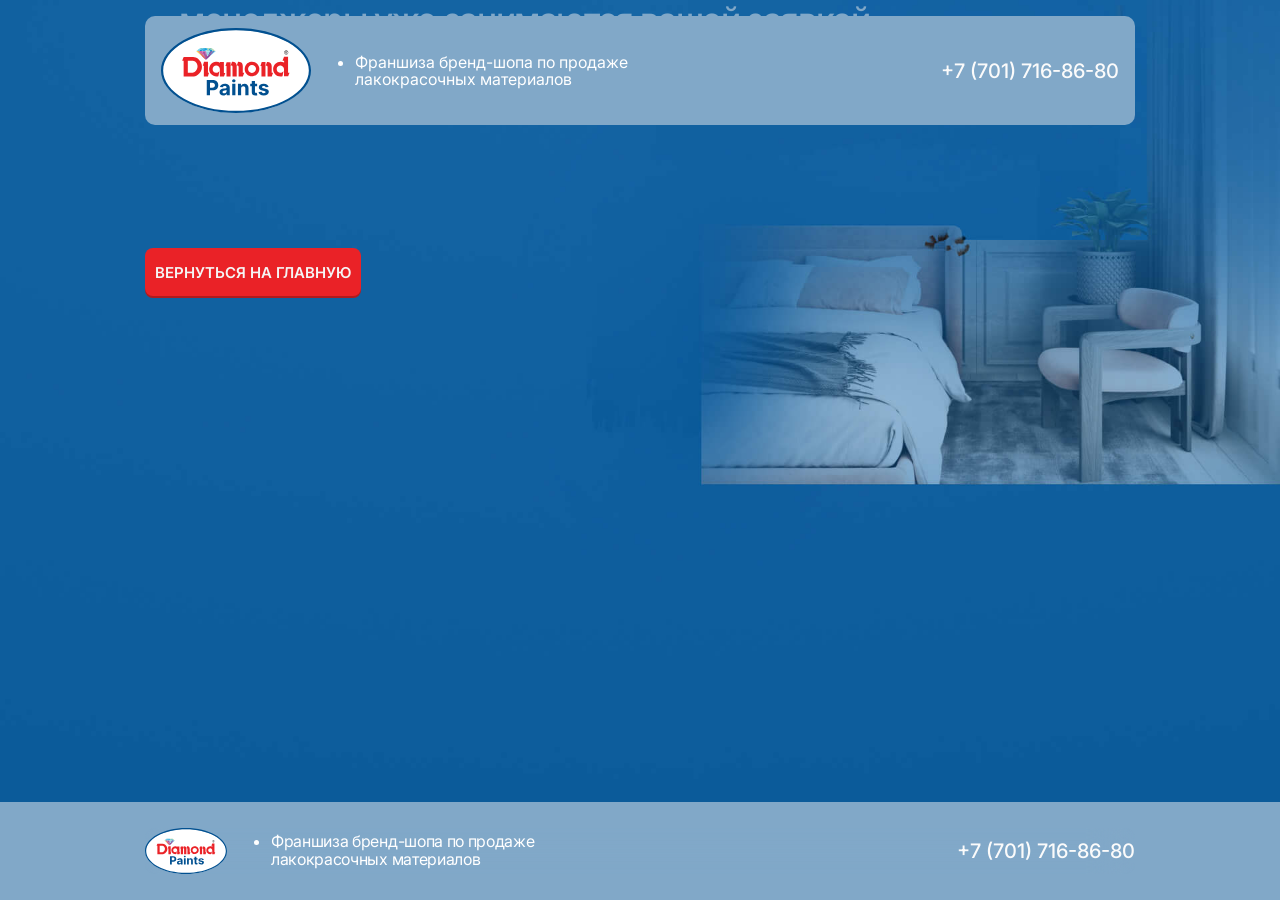
==== thanks.html @ b1b01292 "update" ====
<!DOCTYPE html >
<html lang="ru">
  <head> 
    <meta charset="utf-8"/><title>«Diamond Paints» - Франшиза бренд-шопа по продаже лакокрасочных материалов</title>  
    <meta http-equiv="X-UA-Compatible" content="IE=edge"/>
    <meta name="viewport" content="width=device-width, initial-scale=1, minimum-scale=1.0"/>
    <meta name="description" content="Начните зарабатывать от 1 млн тенге ежемесячно, продавая краски и покрытия «Diamond Paints»"/>
    <meta name="keywords" content=""/>
    <link rel="apple-touch-icon" href=""/>
    <link rel="icon" href="favicon.ico" type="image/x-icon"/>
    <link rel="stylesheet" href="css/jquery.fancybox.min.css"/>
    <link rel="stylesheet" href="css/style.css"/>
  </head>
  <body> 
    <header class="header widjet">     
      <div class="container">    
        <div class="header-inner"> 
          <div class="header-left"> 
            <div class="logo">   <img src="img/header/logo.svg" alt="logo"/></div>
            <div class="header-info">Франшиза бренд-шопа по продаже <br>лакокрасочных материалов</div>
          </div>
          <div class="header-right"> <a class="header-pnone" href="tel:+77017168680">+7 (701) 716-86-80 </a></div>
        </div>
      </div>
    </header>
    <div class="main"> 
      <section class="offer offerOk thanks">
        <div class="left">
          <div class="container"> 
            <div class="heading"></div>
            <div class="wrapper">
              <div class="heading__block">
                <h1 class="section-title"> <span class="color" id="thanksName"> менеджеры уже занимаются вашей заявкой  </span></h1>
                <p class="offer-form__text">Мы свяжемся с Вами в ближайшее время</p>
              </div>
              <div class="offer-inner">
                <div class="offer-left">
                  <div class="btn-wrap">   <a class="btn form-section-btn" href="index.html">Вернуться на главную </a></div>
                </div>
              </div>
            </div>
          </div>
        </div>
      </section>
    </div>
    <footer class="footer widjet">            
      <div class="container">      
        <div class="header-inner"> 
          <div class="header-left"> 
            <div class="logo">   <img src="img/header/logo.svg" alt="logo"/></div>
            <div class="header-info">Франшиза бренд-шопа по продаже <br>лакокрасочных материалов </div>
          </div>
          <div class="header-right"> <a class="header-pnone" href="tel:+77017168680">+7 (701) 716-86-80 </a></div>
        </div>
      </div>
    </footer>
    <!--.modal -->
    <div class="modal-content-inner" id="modal"> 
      <div class="modal-content d-flex"> 
        <div class="modal-content-info"> 
          <div class="modal-top__title tac" id="modalTitle">  </div>
          <form class="sectionForm feedback__form" data-feedback-form="data-feedback-form"> 
            <div class="form-section-row"> 
              <input class="tandem-form__inp inp" type="text" name="name" autocomplete="off" placeholder="Ваше имя" requared="requared"/>
            </div>
            <div class="form-section-row">
              <input class="tandem-form__inp phone inp phone" type="tel" name="phone" data-inputmask="'mask': '+7 (999) 999 9999'" autocomplete="off" placeholder="Ваш телефон" requared="requared"/>
            </div>
            <input id="modalTitle2" type="text" name="section-name-text" value="Обратный звонок" hidden="hidden"/>
            <input id="modalsubmit2" type="text" name="section-btn-text" value="Отправить" hidden="hidden"/>
            <input type="text" name="section-name" value="закрытая" hidden="hidden"/>
            <input id="antispam" name="names" type="hidden" value=""/>
            <button class="callBack-form__btn btn" type="submit" id="modalsubmit">Отправить</button><input class="honeypot" type="text" name="honeyfield" style="display: none" /> 
            <div class="form-bottom"> <span class="form-allert">Я принимаю условия </span><a class="politica" href="#" data-fancybox="" data-src="#modal-politika">Политики конфиденциальности</a></div>
            <div class="preload__box">
              <div class="flex align-item">
                <div id="floatingCirclesG">
                  <div class="f_circleG" id="frotateG_01"></div>
                  <div class="f_circleG" id="frotateG_02"></div>
                  <div class="f_circleG" id="frotateG_03"></div>
                  <div class="f_circleG" id="frotateG_04"></div>
                  <div class="f_circleG" id="frotateG_05"></div>
                  <div class="f_circleG" id="frotateG_06"></div>
                  <div class="f_circleG" id="frotateG_07"></div>
                  <div class="f_circleG" id="frotateG_08"> </div>
                </div>
              </div>
            </div>
          </form>
        </div>
      </div>
    </div>
    <div class="modal-content-inner" id="modal-callBack"> 
      <div class="modal-content d-flex"> 
        <div class="modal-content-info"> 
          <h3 class="modal-top__title tac"> Мы провели анализ локаций,<br> доступных в вашем городе,<br> и готовы поделиться<br> результатами с вами</h3>
          <p class="modal-top__text tac">Оставьте ваши контактные<br> данные и мы сообщим результаты проверки любым удобным способом<br><br></p>
          <form class="sectionForm">
            <div class="form-section-row">
              <input class="tandem-form__inp phone inp phone" type="text" name="phone" placeholder="Ваш телефон" requared="requared"/>
            </div>
            <div class="form-section-row"> 
              <input class="tandem-form__inp inp" type="text" name="name" autocomplete="off" placeholder="Ваше имя" requared="requared"/>
            </div>
            <input type="text" name="section-name-text" value="Мы провели анализ локаций" hidden="hidden"/>
            <input type="text" name="section-btn-text" value="Получить результат" hidden="hidden"/>
            <input type="text" name="section-name" value="закрытая" hidden="hidden"/>
            <input id="antispam" name="names" type="hidden" value=""/>
            <button class="callBack-form__btn btn" type="submit">Получить результат</button>
            <div class="form-bottom">Я принимаю условия <a class="politica" href="#" data-fancybox="" data-src="#modal-politika">Политики конфиденциальности</a></div>
            <div class="preload__box">
              <div class="flex align-item">
                <div id="floatingCirclesG">
                  <div class="f_circleG" id="frotateG_01"></div>
                  <div class="f_circleG" id="frotateG_02"></div>
                  <div class="f_circleG" id="frotateG_03"></div>
                  <div class="f_circleG" id="frotateG_04"></div>
                  <div class="f_circleG" id="frotateG_05"></div>
                  <div class="f_circleG" id="frotateG_06"></div>
                  <div class="f_circleG" id="frotateG_07"></div>
                  <div class="f_circleG" id="frotateG_08">  </div>
                </div>
              </div>
            </div>
          </form>
        </div>
      </div>
    </div>
    <div class="modal-content-inner modal-politika" id="modal-politika"> 
      <div class="modal-content">
        <h3 class="modal-top__title">Политика конфиденциальности сайта <br> «Diamond Paints»</h3>
        <div class="modal-politika-text fat">Настоящая Политика конфиденциальности (далее – Политика) устанавливает правила использования персональной информации, получаемой от пользователей сайта (далее – Пользователи) администратором сайта  .</div>
        <div class="modal-politika-text fat">Настоящая Политика конфиденциальности применяется ко всем Пользователям Сайта. Все термины и определения, встречающиеся в тексте Политики толкуются в соответствии с действующим законодательством РК.</div>
        <div class="modal-politika-text fat">Пользователи прямо соглашаются на обработку своих персональных данных, как это описано в настоящей Политике. Использование сайта означает выражение Пользователем безоговорочного согласия с Политикой и указанными условиями обработки информации. Пользователь не должен пользоваться сайтом, если Пользователь не согласен с условиями Политики. </div>
        <div class="modal-politika-text fat">Содержание:</div>
        <div class="modal-politika-text">1. Персональная информация Пользователей</div>
        <div class="modal-politika-text">2. Цели обработки персональной информации Пользователей</div>
        <div class="modal-politika-text">3. Условия и способы обработки персональной информации Пользователей</div>
        <div class="modal-politika-text">4. Меры, применяемые для защиты персональной информации Пользователя</div>
        <div class="modal-politika-text">5. Разрешение споров</div>
        <div class="modal-politika-text">6. Дополнительные условия</div>
        <div class="modal-politika-text fat">1. Персональная информация Пользователей</div>
        <div class="modal-politika-text fat">1.1. Сайт собирает, получает доступ и использует в определенных Политикой целях персональные данные Пользователей, техническую и иную информацию, связанную с Пользователями.</div>
        <div class="modal-politika-text fat">1.2. Техническая информация не является персональными данными. Компания использует файлы cookies, которые позволяют идентифицировать Пользователя. Файлы cookies – это текстовые файлы, доступные Компании, для обработки информации об активности Пользователя, включая информацию о том, какие страницы посещал Пользователь и о времени, которое Пользователь провел на странице. Пользователь может отключить возможность использования файлов cookies в настройках браузера.</div>
        <div class="modal-politika-text fat">1.3. Также под технической информацией понимается информация, которая автоматически передается Компании в процессе использования Сайта с помощью установленного на устройстве Пользователя программного обеспечения.</div>
        <div class="modal-politika-text fat">1.4. Под персональными данными Пользователя понимается информация, которую Пользователь предоставляет Компании при заполнении заявки на Сайте и последующем использовании Сайта.</div>
        <div class="modal-politika-text">Обязательная для предоставления Компании информация помечена специальным образом. Иная информация предоставляется Пользователем на его усмотрение.</div>
        <div class="modal-politika-text fat">1.5. Компания также может обрабатывать данные, сделанные общедоступными субъектом персональных данных или подлежащие опубликованию или обязательному раскрытию в соответствии с законом.</div>
        <div class="modal-politika-text fat">1.6. Компания не проверяет достоверность персональной информации, предоставляемой Пользователем, и не имеет возможности оценивать его дееспособность. Однако Компания исходит из того, что Пользователь предоставляет достоверную и достаточную персональную информацию о себе и поддерживает эту информацию в актуальном состоянии.</div>
        <div class="modal-politika-text fat">2. Цели обработки персональной информации Пользователей</div>
        <div class="modal-politika-text fat">2.1. Главная цель Компании при сборе персональных данных — предоставление информационных, консультационных услуг Пользователям. Пользователи соглашаются с тем, что Компания также может использовать их персональные данные для:</div>
        <div class="modal-politika-text">• Идентификация стороны в рамках предоставляемых услуг;</div>
        <div class="modal-politika-text">Предоставления услуг и клиентской поддержки по запросу Пользователей;</div>
        <div class="modal-politika-text">Улучшение качества услуг, удобства их использования, разработка и развитие Сайта, устранения технических неполадок или проблем с безопасностью;</div>
        <div class="modal-politika-text">Анализ для расширения и совершенствования услуг, информационного наполнения и рекламы услуг;</div>
        <div class="modal-politika-text">Информирования Пользователей об услугах, целевом маркетинге, обновлении услуг и рекламных предложениях на основании информационных предпочтений Пользователей;</div>
        <div class="modal-politika-text">Таргетирование рекламных материалов; рассылки индивидуальных маркетинговых сообщений посредством электронной почты;</div>
        <div class="modal-politika-text">Проведение статистических и иных исследований на основе обезличенных данных.</div>
        <div class="modal-politika-text fat">2.2. Компания использует техническую информацию обезличено в целях, указанных в пункте 2.1.</div>
        <div class="modal-politika-text fat">3. Условия и способы обработки персональной информации Пользователей</div>
        <div class="modal-politika-text fat">3.1. Пользователь дает согласие на обработку своих персональных данных путём отправки заявки (любой письменный запрос, содержащий контактные данные).</div>
        <div class="modal-politika-text fat">3.2. Обработка персональных данных Пользователя означает сбор, запись, систематизацию, накопление, хранение, уточнение (обновление, изменение), извлечение, использование, передачу (распространение, предоставление, доступ), обезличивание, блокирование, удаление, уничтожение персональных данных Пользователя.</div>
        <div class="modal-politika-text fat">3.3. В отношении персональной информации Пользователя сохраняется ее конфиденциальность, кроме случаев добровольного предоставления Пользователем информации о себе для общего доступа неограниченному кругу лиц.</div>
        <div class="modal-politika-text fat">3.4. Компания вправе передать персональную информацию Пользователя третьим лицам в следующих случаях:</div>
        <div class="modal-politika-text">Пользователь выразил согласие на такие действия;</div>
        <div class="modal-politika-text">Передача необходима для использования Пользователем определенной услуги Сайта либо для исполнения определенного договора или соглашения с Пользователем;</div>
        <div class="modal-politika-text">Передача уполномоченным органам государственной власти Республики Казахстан по основаниям и в порядке, установленным законодательством Республики Казахстан;</div>
        <div class="modal-politika-text">В целях обеспечения возможности защиты прав и законных интересов Компании или третьих лиц в случаях, когда Пользователь нарушает условия договоров и соглашений с Компанией, настоящую Политику, либо документы, содержащие условия использования конкретных услуг;</div>
        <div class="modal-politika-text">В результате обработки персональной информации Пользователя путем ее обезличивания получены обезличенные статистические данные, передаются третьему лицу для проведения исследований, выполнения работ или оказания услуг по поручению Компании.</div>
        <div class="modal-politika-text fat">4. Меры, применяемые для защиты персональной информации Пользователя</div>
        <div class="modal-politika-text fat">4.1. Компания принимает необходимые и достаточные правовые, организационные и технические меры для защиты персональной информации Пользователя от неправомерного или случайного доступа, уничтожения, изменения, блокирования, копирования, распространения, а также от иных неправомерных действий с ней третьих лиц.</div>
        <div class="modal-politika-text fat">5. Разрешение споров</div>
        <div class="modal-politika-text fat">5.1. Все возможные споры, вытекающие из отношений, регулируемых настоящей Политикой, разрешаются в порядке, установленном действующим законодательством Республики Казахстан, по нормам казахстанского права.</div>
        <div class="modal-politika-text fat">5.2. Соблюдение досудебного (претензионного) порядка урегулирования споров является обязательным.</div>
        <div class="modal-politika-text fat">6. Дополнительные условия</div>
        <div class="modal-politika-text fat">6.1. Компания вправе вносить изменения в настоящую Политику конфиденциальности без согласия Пользователя.</div>
        <div class="modal-politika-text fat">6.2. Новая Политика конфиденциальности вступает в силу с момента ее размещения, если иное не предусмотрено новой редакцией Политики конфиденциальности. </div>
      </div>
    </div>
    <script src="js/vendor.js"></script>
    <script src="js/validation.js"></script>
    <script src="js/feedback.js">    </script>
  </body>
</html>
---- css/style.css ----
@font-face{font-family:"Inter18pt";src:url("../fonts/Inter18pt-Light.woff2") format("woff2");src:url("../fonts/Inter18pt-Light.woff") format("woff");font-weight:300;font-style:normal;font-display:swap}@font-face{font-family:"Inter18pt";src:url("../fonts/Inter18pt-Regular.woff2") format("woff2");src:url("../fonts/Inter18pt-Regular.woff") format("woff");font-weight:400;font-style:normal;font-display:swap}@font-face{font-family:"Inter18pt";src:url("../fonts/Inter18pt-Medium.woff2") format("woff2");src:url("../fonts/Inter18pt-Medium.woff") format("woff");font-weight:500;font-style:normal;font-display:swap}@font-face{font-family:"Inter18pt";src:url("../fonts/Inter18pt-SemiBold.woff2") format("woff2");src:url("../fonts/Inter18pt-SemiBold.woff") format("woff");font-weight:600;font-style:normal;font-display:swap}@font-face{font-family:"Inter18pt";src:url("../fonts/Inter18pt-Bold.woff2") format("woff2");src:url("../fonts/Inter18pt-Bold.woff") format("woff");font-weight:700;font-style:normal;font-display:swap}html{-webkit-box-sizing:border-box;box-sizing:border-box;height:100%}*,*::after,*::before{-webkit-box-sizing:inherit;box-sizing:inherit}body{color:#2d2d2d;font-family:"Inter18pt",sans-serif;font-size:16px;font-style:normal;font-weight:400;line-height:130%;position:relative;margin:0;padding:0;height:100%;display:-webkit-box;display:-ms-flexbox;display:flex;-webkit-box-orient:vertical;-webkit-box-direction:normal;-ms-flex-direction:column;flex-direction:column}@media all and (max-width: 650px){body{font-size:16px}}.main{-webkit-box-flex:1;-ms-flex:1 1 auto;flex:1 1 auto;display:-webkit-box;display:-ms-flexbox;display:flex;-webkit-box-orient:vertical;-webkit-box-direction:normal;-ms-flex-direction:column;flex-direction:column;position:relative;z-index:1;background-image:url(../img/offer/bg.jpg);background-repeat:no-repeat;background-size:cover;background-position:center top}@media all and (max-width: 650px){.main{background:var(--2, radial-gradient(289.04% 100% at 50% 0%, #1564a4 0%, #015090 100%))}}p{margin:0;cursor:default}@media all and (max-width: 650px){p{font-size:16px !important;line-height:1.1em}}button{cursor:pointer}span,div{cursor:default}@media all and (max-width: 650px){span,div{font-size:16px !important;line-height:1.1em;line-height:20px !important}}ul,li{margin:0}a{text-decoration:none;color:inherit}h1,h2,h3,h4,h5,h6{margin:0;line-height:1em}button{cursor:pointer}img{width:100%;height:100%;display:block;-o-object-fit:cover;object-fit:cover}.container{max-width:1214px;width:100%;-webkit-box-flex:1;-ms-flex:1 1 auto;flex:1 1 auto;padding:0 15px;margin:0 auto}@media all and (max-width: 1300px){.container{max-width:1020px}}@media all and (max-width: 1050px){.container{max-width:960px}}@media all and (max-width: 992px){.container{max-width:768px}}@media all and (max-width: 768px){.container{max-width:640px}}@media all and (max-width: 650px){.container{max-width:360px;padding:0 5px}}@media(max-width: 320px){.container{padding:0 15px}}@media all and (max-width: 650px){.block{display:block}}.tac{text-align:center}.section-title{color:var(--Backgrounds-Primary, #fff);font-size:46px;font-style:normal;font-weight:500;line-height:120%;letter-spacing:-1.38px}@media all and (max-width: 650px){.section-title{font-size:18px !important;margin-bottom:20px !important;line-height:130% !important;margin-top:0;text-align:center;letter-spacing:0}}.section-title span{color:var(--1, #81a8c8)}@media all and (max-width: 650px){.section-title span{font-size:18px !important;line-height:100% !important}}@-webkit-keyframes slideme{0%{left:-30px;margin-left:0}30%,to{left:110%;margin-left:80px}}@keyframes slideme{0%{left:-30px;margin-left:0}30%,to{left:110%;margin-left:80px}}.btn{-ms-flex-negative:0;flex-shrink:0;position:relative;display:-webkit-box;display:-ms-flexbox;display:flex;-webkit-box-align:center;-ms-flex-align:center;align-items:center;border:none;-webkit-transition:background-image .3s;-o-transition:background-image .3s;transition:background-image .3s;-webkit-transition:all .3s;-o-transition:all .3s;transition:all .3s;overflow:hidden;z-index:2;-webkit-box-pack:center;-ms-flex-pack:center;justify-content:center;cursor:pointer;color:var(--1, #f5f5f5);text-align:center;font-family:"Inter18pt",sans-serif;font-size:15px;font-style:normal;font-weight:600;line-height:106%;text-transform:uppercase;width:216px;height:50px;border-radius:8px;background:var(--3, #ea2227);-webkit-box-shadow:0 -2px 0 0 rgba(0,0,0,.25) inset;box-shadow:0 -2px 0 0 rgba(0,0,0,.25) inset}.btn img{width:13px;height:15px}.btn::after{content:"";margin-left:60px;width:15px;height:300px;background:-webkit-gradient(linear, left bottom, left top, from(#fff), to(rgba(255, 255, 255, 0.01)));background:-o-linear-gradient(bottom, #fff, rgba(255, 255, 255, 0.01));background:linear-gradient(0deg, #fff, rgba(255, 255, 255, 0.01));-webkit-animation-delay:.05s;animation-delay:.01s;position:absolute;left:-90px;top:-150px;-webkit-animation-timing-function:ease-in-out;animation-timing-function:ease-in-out;-webkit-transition:all .3s;-o-transition:all .3s;transition:all .3s;-webkit-animation-name:slideme;animation-name:slideme;-webkit-animation-duration:4s;animation-duration:4s;-webkit-animation-iteration-count:infinite;animation-iteration-count:infinite;-webkit-transform:rotate(45deg);-ms-transform:rotate(45deg);transform:rotate(45deg);z-index:0}@media all and (max-width: 650px){.btn{width:100% !important;height:50px !important;font-size:14px !important}}.btn:hover{background:#f53c3f}.btn:active{background:#c91d20}input{outline:none}label.error{display:none !important}input.error{display:block;color:red !important}input.error::-webkit-input-placeholder{color:red !important}input.error::-moz-placeholder{color:red !important}input.error:-ms-input-placeholder{color:red !important}input.error::-ms-input-placeholder{color:red !important}input.error::placeholder{color:red !important}.form-transition input.error{background:#fff}.d-flex{display:-webkit-box;display:-ms-flexbox;display:flex;-webkit-box-pack:justify;-ms-flex-pack:justify;justify-content:space-between}.top-anim{opacity:0;-webkit-transform:translateY(-30px);-ms-transform:translateY(-30px);transform:translateY(-30px);-webkit-transition:opacity 1.5s,-webkit-transform 2s;transition:opacity 1.5s,-webkit-transform 2s;-o-transition:opacity 1.5s,transform 2s;transition:opacity 1.5s,transform 2s;transition:opacity 1.5s,transform 2s,-webkit-transform 2s}.top-anim._active{opacity:1;-webkit-transform:translateY(0px);-ms-transform:translateY(0px);transform:translateY(0px)}.down-anim{opacity:0;-webkit-transform:translateY(50px);-ms-transform:translateY(50px);transform:translateY(50px);-webkit-transition:opacity 1.5s,-webkit-transform 2s;transition:opacity 1.5s,-webkit-transform 2s;-o-transition:opacity 1.5s,transform 2s;transition:opacity 1.5s,transform 2s;transition:opacity 1.5s,transform 2s,-webkit-transform 2s}.down-anim._active{opacity:1;-webkit-transform:translateY(0px);-ms-transform:translateY(0px);transform:translateY(0px)}.left-anim{opacity:0;-webkit-transform:translateX(-30px);-ms-transform:translateX(-30px);transform:translateX(-30px);-webkit-transition:opacity 1.5s,-webkit-transform 2s;transition:opacity 1.5s,-webkit-transform 2s;-o-transition:opacity 1.5s,transform 2s;transition:opacity 1.5s,transform 2s;transition:opacity 1.5s,transform 2s,-webkit-transform 2s}.left-anim._active{opacity:1;-webkit-transform:translateY(0px);-ms-transform:translateY(0px);transform:translateY(0px)}.right-anim{opacity:0;-webkit-transform:translateX(30px);-ms-transform:translateX(30px);transform:translateX(30px);-webkit-transition:opacity 1.5s,-webkit-transform 2s;transition:opacity 1.5s,-webkit-transform 2s;-o-transition:opacity 1.5s,transform 2s;transition:opacity 1.5s,transform 2s;transition:opacity 1.5s,transform 2s,-webkit-transform 2s}.right-anim._active{opacity:1;-webkit-transform:translateY(0px);-ms-transform:translateY(0px);transform:translateY(0px)}@media all and (max-width: 650px){section .container{overflow:visible}}.slick-dots li button:before{opacity:0}.slick-dots li.slick-active button:before{opacity:0}.noLink{pointer-events:none}.slick-prev:before,.slick-next:before{line-height:1px;font-family:inherit}@media all and (max-width: 650px){.mob-row{display:block}}.slick-dots li button::before{font-size:0 !important;opacity:0 !important}.slick-dots .slick-dots button:hover{font-size:0 !important}.slick-dots .slick-active button{background:#ff005b}.form-section-bottom-text{text-align:center}@media all and (max-width: 650px){.form-section-bottom-text{text-align:center !important}}@media all and (max-width: 650px){.form-inputs{width:100%}}.form-inner{position:relative;z-index:4;width:auto;margin:0}@media all and (max-width: 650px){.form-inner{width:100%}}@media all and (max-width: 1300px){.form-title{font-size:22px}}@media all and (max-width: 992px){.form-title{font-size:19px}}@media all and (max-width: 650px){.form-title{font-size:18px !important;text-align:center;margin-bottom:15px !important;line-height:130% !important;letter-spacing:0px;text-align:center !important}.form-title br{display:none}}@media all and (max-width: 992px){.form-subtitle{font-size:17px}}@media all and (max-width: 650px){.form-subtitle{padding-bottom:0;padding-left:0;text-align:center !important;margin-bottom:15px !important;text-align:center !important}}.form-section-wrap{max-width:524px;width:100%;display:-webkit-box;display:-ms-flexbox;display:flex;-webkit-box-align:center;-ms-flex-align:center;align-items:center;-ms-flex-wrap:wrap;flex-wrap:wrap;position:relative;z-index:2;margin:0;gap:10px;text-align:center;margin:0 auto}@media all and (max-width: 768px){.form-section-wrap{max-width:400px;-webkit-box-orient:vertical;-webkit-box-direction:normal;-ms-flex-direction:column;flex-direction:column}}@media all and (max-width: 650px){.form-section-wrap{gap:8px !important;-webkit-box-orient:vertical;-webkit-box-direction:normal;-ms-flex-direction:column;flex-direction:column;width:100%;gap:8px !important;padding:0}}@media all and (max-width: 768px){.form-section-wrap .btn{width:100% !important}}.form-section-row{position:relative;overflow:hidden;width:100%;height:70px;border:1px solid #fff;opacity:.5}@media all and (max-width: 768px){.form-section-row{width:100% !important}}@media all and (max-width: 650px){.form-section-row{height:50px !important;width:100%}}.form-section-row:focus{background:#fff}.form-section-row input{width:100%;height:100%;border:none;line-height:100%;background:rgba(0,0,0,0);color:#2d2d2d;font-family:"Inter18pt",sans-serif;font-size:16px;font-style:normal;font-weight:400;line-height:130%;padding-left:24px}@media all and (max-width: 650px){.form-section-row input{font-size:16px}}.form-section-row input::-webkit-input-placeholder{color:#2d2d2d;font-family:"Inter18pt",sans-serif;font-size:16px;font-style:normal;font-weight:400;line-height:130%}.form-section-row input::-moz-placeholder{color:#2d2d2d;font-family:"Inter18pt",sans-serif;font-size:16px;font-style:normal;font-weight:400;line-height:130%}.form-section-row input:-ms-input-placeholder{color:#2d2d2d;font-family:"Inter18pt",sans-serif;font-size:16px;font-style:normal;font-weight:400;line-height:130%}.form-section-row input::-ms-input-placeholder{color:#2d2d2d;font-family:"Inter18pt",sans-serif;font-size:16px;font-style:normal;font-weight:400;line-height:130%}.form-section-row input::placeholder{color:#2d2d2d;font-family:"Inter18pt",sans-serif;font-size:16px;font-style:normal;font-weight:400;line-height:130%}@media all and (max-width: 650px){.form-section-row input::-webkit-input-placeholder{font-size:16px}.form-section-row input::-moz-placeholder{font-size:16px}.form-section-row input:-ms-input-placeholder{font-size:16px}.form-section-row input::-ms-input-placeholder{font-size:16px}.form-section-row input::placeholder{font-size:16px}}.overflow-inner{overflow:hidden}.slick-dots{z-index:1;display:-webkit-box;display:-ms-flexbox;display:flex;-webkit-box-align:center;-ms-flex-align:center;align-items:center;-webkit-box-pack:center;-ms-flex-pack:center;justify-content:center;text-align:start;bottom:-56px}@media all and (max-width: 768px){.slick-dots{text-align:center}}@media all and (max-width: 650px){.slick-dots{bottom:-30px}}.slick-dots li{width:10px;height:10px;overflow:hidden;border-radius:50%;margin:0 5px}.slick-dots li button{background:gray;width:100%;height:100%;padding:0}.slick-dots li button:before{display:none}.slick-dots li.slick-active{height:10px}.slick-dots li.slick-active button{background:#ed1c24;height:100%}.form-section-row.tell.validate{display:block;border:1px solid red}.form-section-row.tell.validate input{color:red !important}.form-section-row.tell.validate input::-webkit-input-placeholder{color:red !important}.form-section-row.tell.validate input::-moz-placeholder{color:red !important}.form-section-row.tell.validate input:-ms-input-placeholder{color:red !important}.form-section-row.tell.validate input::-ms-input-placeholder{color:red !important}.form-section-row.tell.validate input::placeholder{color:red !important}.form-info__bottom{display:none;font-size:12px;color:#000;text-align:start;margin-top:10px;color:red}.form-info__bottom.error{display:block}@media all and (max-width: 650px){.form-info__bottom{text-align:center;font-size:12px !important;line-height:100% !important}}.label{position:relative;z-index:2}@-webkit-keyframes shadow-pulse{0%{-webkit-box-shadow:0 0 0 0px rgba(255,0,0,.2);box-shadow:0 0 0 0px rgba(255,0,0,.2)}100%{-webkit-box-shadow:0 0 0 10px rgba(255,0,0,0);box-shadow:0 0 0 10px rgba(255,0,0,0)}}@keyframes shadow-pulse{0%{-webkit-box-shadow:0 0 0 0px rgba(255,0,0,.2);box-shadow:0 0 0 0px rgba(255,0,0,.2)}100%{-webkit-box-shadow:0 0 0 10px rgba(255,0,0,0);box-shadow:0 0 0 10px rgba(255,0,0,0)}}.form-allert{position:relative;display:inline-block;z-index:1;pointer-events:none;margin-right:5px}@media all and (max-width: 650px){.form-allert{font-size:12px !important;line-height:100% !important}}.form-allert::after{content:"";position:absolute;right:-5px;top:50%;-webkit-transform:translateY(-50%);-ms-transform:translateY(-50%);transform:translateY(-50%);background:red;border:1px solid #fff;width:calc(100% + 35px);border-radius:4px;height:150%;z-index:-2;display:none}@media all and (max-width: 650px){.form-allert::after{height:25px}}.form-allert::before{content:"";position:absolute;right:-5px;top:50%;-webkit-transform:translateY(-50%);-ms-transform:translateY(-50%);transform:translateY(-50%);-webkit-animation:shadow-pulse 1s infinite;animation:shadow-pulse 1s infinite;border-radius:5px;width:calc(100% + 35px);height:120%;z-index:-2;display:none}@media all and (max-width: 650px){.form-allert::before{height:30px}}.form-allert.error{margin-right:10px;color:#fff}.form-allert.error::before{display:block}.form-allert.error::after{display:block}.form-bottom.error [type=checkbox]:not(:checked)+label:before,.form-bottom.error [type=checkbox]:checked+label:before{border:1px solid #fff}label{position:relative;z-index:2}[type=checkbox]:not(:checked),[type=checkbox]:checked{position:absolute;left:0;opacity:.01}[type=checkbox]:not(:checked)+label,[type=checkbox]:checked+label{position:relative;padding-left:25px;line-height:1.7;cursor:pointer}[type=checkbox]:not(:checked)+label:before,[type=checkbox]:checked+label:before{content:"";position:absolute;left:0;top:50%;-webkit-transform:translateY(-50%);-ms-transform:translateY(-50%);transform:translateY(-50%);width:18px;height:18px;border:1px solid #aaa;background:rgba(0,0,0,0);border-radius:.2em;-webkit-transition:all .275s;-o-transition:all .275s;transition:all .275s;z-index:2}[type=checkbox]:checked+label:before{background:#07f}[type=checkbox]:not(:checked)+label:after,[type=checkbox]:checked+label:after{content:"✓";position:absolute;top:50%;-webkit-transform:translateY(-50%);-ms-transform:translateY(-50%);transform:translateY(-50%);left:3px;font-size:14px;color:#fff;line-height:0;-webkit-transition:all .2s;-o-transition:all .2s;transition:all .2s;z-index:2}[type=checkbox]:not(:checked)+label:after{opacity:0;-webkit-transform:scale(0) rotate(45deg);-ms-transform:scale(0) rotate(45deg);transform:scale(0) rotate(45deg)}[type=checkbox]:checked+label:after{opacity:1;-webkit-transform:scale(1) rotate(0);-ms-transform:scale(1) rotate(0);transform:scale(1) rotate(0)}[type=checkbox]:disabled:not(:checked)+label:before,[type=checkbox]:disabled:checked+label:before{-webkit-box-shadow:none;box-shadow:none;border-color:#bbb;background-color:#e9e9e9}[type=checkbox]:disabled:checked+label:after{color:#777}[type=checkbox]:disabled+label{color:#aaa}.subtitle{color:#fff;font-family:"VelaSansLight",sans-serif;font-size:24px;font-style:normal;font-weight:300;line-height:130%;letter-spacing:-0.48px}.subtitle span{background:var(--2, linear-gradient(90deg, #af8e71 0%, #c3a285 20%, #d7b699 100%));background-clip:text;-webkit-background-clip:text;-webkit-text-fill-color:rgba(0,0,0,0);font-family:"CormorantGaramondMedium",sans-serif;font-size:28px;font-style:italic;font-weight:500;line-height:130%}@media all and (max-width: 992px){.subtitle span{font-size:26px}}@media all and (max-width: 768px){.subtitle span{font-size:20px}}@media all and (max-width: 650px){.subtitle span{font-size:22px !important;line-height:120% !important;letter-spacing:0}}@media all and (max-width: 1300px){.subtitle{font-size:24px}}@media all and (max-width: 992px){.subtitle{font-size:18px}}@media all and (max-width: 768px){.subtitle{font-size:16px}}@media all and (max-width: 650px){.subtitle{font-size:18px !important;line-height:120% !important}}@media all and (max-width: 650px){.wrap-slider.overflow .slick-list{overflow:visible}}br.mob-br{display:none}@media all and (max-width: 650px){br.mob-br{display:block !important}}.fancybox-close-small:after{content:"×";position:absolute;top:5px;right:5px;width:30px;height:30px;font:22px/30px Arial,Helvetica Neue,Helvetica,sans-serif;color:#888;font-weight:300;text-align:center;border-radius:50%;border-width:0;background-color:rgba(0,0,0,0);-webkit-transition:background-color .25s;-o-transition:background-color .25s;transition:background-color .25s;-webkit-box-sizing:border-box;box-sizing:border-box;z-index:2}.preload__box{display:none;position:absolute;top:0;left:0;width:100%;height:100%;background:#fff;z-index:100}.preload__box .flex{width:100%;height:100%}#floatingCirclesG{position:relative;width:112px;height:112px;margin:auto;transform:scale(0.6);-o-transform:scale(0.6);-ms-transform:scale(0.6);-webkit-transform:scale(0.6);-moz-transform:scale(0.6)}.f_circleG{position:absolute;background-color:#fff;height:20px;width:20px;border-radius:10px;-o-border-radius:10px;-ms-border-radius:10px;-webkit-border-radius:10px;-moz-border-radius:10px;animation-name:f_fadeG;-o-animation-name:f_fadeG;-ms-animation-name:f_fadeG;-webkit-animation-name:f_fadeG;-moz-animation-name:f_fadeG;animation-duration:.992s;-o-animation-duration:.992s;-ms-animation-duration:.992s;-webkit-animation-duration:.992s;-moz-animation-duration:.992s;animation-iteration-count:infinite;-o-animation-iteration-count:infinite;-ms-animation-iteration-count:infinite;-webkit-animation-iteration-count:infinite;-moz-animation-iteration-count:infinite;animation-direction:normal;-o-animation-direction:normal;-ms-animation-direction:normal;-webkit-animation-direction:normal;-moz-animation-direction:normal}#frotateG_01{left:0;top:45px;animation-delay:.3695s;-o-animation-delay:.3695s;-ms-animation-delay:.3695s;-webkit-animation-delay:.3695s;-moz-animation-delay:.3695s}#frotateG_02{left:13px;top:13px;animation-delay:.496s;-o-animation-delay:.496s;-ms-animation-delay:.496s;-webkit-animation-delay:.496s;-moz-animation-delay:.496s}#frotateG_03{left:45px;top:0;animation-delay:.6125s;-o-animation-delay:.6125s;-ms-animation-delay:.6125s;-webkit-animation-delay:.6125s;-moz-animation-delay:.6125s}#frotateG_04{right:13px;top:13px;animation-delay:.739s;-o-animation-delay:.739s;-ms-animation-delay:.739s;-webkit-animation-delay:.739s;-moz-animation-delay:.739s}#frotateG_05{right:0;top:45px;animation-delay:.8655s;-o-animation-delay:.8655s;-ms-animation-delay:.8655s;-webkit-animation-delay:.8655s;-moz-animation-delay:.8655s}#frotateG_06{right:13px;bottom:13px;animation-delay:.992s;-o-animation-delay:.992s;-ms-animation-delay:.992s;-webkit-animation-delay:.992s;-moz-animation-delay:.992s}#frotateG_07{left:45px;bottom:0;animation-delay:1.1085s;-o-animation-delay:1.1085s;-ms-animation-delay:1.1085s;-webkit-animation-delay:1.1085s;-moz-animation-delay:1.1085s}#frotateG_08{left:13px;bottom:13px;animation-delay:1.235s;-o-animation-delay:1.235s;-ms-animation-delay:1.235s;-webkit-animation-delay:1.235s;-moz-animation-delay:1.235s}.overflow-wrap{height:100%}.overflow-inner{overflow:visible;height:100%;display:-webkit-box;display:-ms-flexbox;display:flex;-webkit-box-orient:vertical;-webkit-box-direction:normal;-ms-flex-direction:column;flex-direction:column}.section-overflow{overflow:hidden}.main{-webkit-box-flex:1;-ms-flex:1 1 auto;flex:1 1 auto;display:-webkit-box;display:-ms-flexbox;display:flex;-webkit-box-orient:vertical;-webkit-box-direction:normal;-ms-flex-direction:column;flex-direction:column;position:relative;z-index:1}.widjet{position:absolute;width:100%;display:-webkit-box;display:-ms-flexbox;display:flex;-webkit-box-align:center;-ms-flex-align:center;align-items:center;z-index:4;padding:16px 0;-webkit-box-orient:vertical;-webkit-box-direction:normal;-ms-flex-direction:column;flex-direction:column}@media all and (max-width: 650px){.widjet{height:auto;padding:4px 0 0 0;background:var(--1, #81a8c8);position:static}}@media all and (max-width: 650px){.widjet .container{max-width:360px}}.widjet .header-inner{position:relative;display:-webkit-box;display:-ms-flexbox;display:flex;-webkit-box-align:center;-ms-flex-align:center;align-items:center;position:relative;-webkit-box-pack:justify;-ms-flex-pack:justify;justify-content:space-between;z-index:2;padding:12px 16px;border-radius:10px;background:var(--1, #81a8c8);-webkit-backdrop-filter:blur(20px);backdrop-filter:blur(20px)}@media all and (max-width: 992px){.widjet .header-inner{gap:20px}}@media all and (max-width: 650px){.widjet .header-inner{height:auto;padding:5px 0}}.widjet .header-left{display:-webkit-box;display:-ms-flexbox;display:flex;-webkit-box-align:center;-ms-flex-align:center;align-items:center;gap:44px}.widjet .logo{width:150px}@media all and (max-width: 650px){.widjet .logo{width:107px}}.widjet .header-info{color:#fff;line-height:106%;display:list-item}@media all and (max-width: 768px){.widjet .header-info{display:none}}@media all and (max-width: 650px){.widjet .header-info{font-size:14px !important;line-height:120% !important;display:none}}.widjet .header-right{display:-webkit-box;display:-ms-flexbox;display:flex;-webkit-box-align:center;-ms-flex-align:center;align-items:center;gap:26px;-ms-flex-negative:0;flex-shrink:0}@media all and (max-width: 992px){.widjet .header-right{-webkit-box-orient:vertical;-webkit-box-direction:normal;-ms-flex-direction:column;flex-direction:column;gap:4px;-webkit-box-align:end;-ms-flex-align:end;align-items:flex-end}}.widjet .header-pnone{color:#fbfbfb;text-align:right;font-size:20px;font-style:normal;font-weight:500;line-height:90%}@media all and (max-width: 650px){.widjet .header-pnone{color:#fff;font-size:16px;font-style:normal;font-weight:500;line-height:106%}}.widjet .header-pnone:hover{text-decoration:underline}@media all and (max-width: 650px){.widjet .header-call{width:130px !important;height:32px !important;font-size:12px !important;text-transform:math-auto}}.descp{font-size:12px !important;padding:3px 0;background:var(--3, #ea2227);width:100%;text-align:center;color:#fff;margin-top:0;display:none;color:var(--Backgrounds-Primary, #fff);font-size:10px !important;font-style:normal;font-weight:400;line-height:106%}@media all and (max-width: 650px){.descp{display:-webkit-box;display:-ms-flexbox;display:flex;-webkit-box-align:center;-ms-flex-align:center;align-items:center;-webkit-box-pack:center;-ms-flex-pack:center;justify-content:center;gap:35px}}.descp span{font-size:10px !important;font-style:normal;font-weight:400;display:list-item}.offer{position:relative}.offer .offer-overflow{overflow:hidden}.offer .offer-inner{padding:150px 0 48px 0;position:relative}@media all and (max-width: 650px){.offer .offer-inner{padding:42px 0 30px 0}}.offer .section-title{position:relative;z-index:1;margin-bottom:36px;padding-left:34px}@media all and (max-width: 1300px){.offer .section-title{font-size:34px}}@media all and (max-width: 992px){.offer .section-title{font-size:30px}}@media all and (max-width: 650px){.offer .section-title{font-size:28px !important;font-weight:700;line-height:110% !important;text-align:start !important;padding-left:0}.offer .section-title br{display:none}}@media(max-width: 360px){.offer .section-title{font-size:23px !important}}@media all and (max-width: 650px){.offer .section-title span{font-size:28px !important;line-height:100% !important}}@media(max-width: 360px){.offer .section-title span{font-size:23px !important}}.offer .offer-box{display:-webkit-box;display:-ms-flexbox;display:flex;-webkit-box-align:start;-ms-flex-align:start;align-items:flex-start;gap:20px;padding-left:34px;opacity:0;-webkit-transition:opacity .8s;-o-transition:opacity .8s;transition:opacity .8s;-webkit-transition-delay:.3s;-o-transition-delay:.3s;transition-delay:.3s}.offer .offer-box._active{opacity:1}@media all and (max-width: 992px){.offer .offer-box{padding-left:0}}@media all and (max-width: 650px){.offer .offer-box{gap:14px;padding-left:0}}.offer .offer-box svg{-ms-flex-negative:0;flex-shrink:0}@media all and (max-width: 650px){.offer .offer-box svg{width:25px;height:25px}}.offer .offer-box__text{color:#fff;font-size:24px;font-style:normal;font-weight:300;line-height:106%}.offer .offer-box__text span{color:var(--3, #ea2227);font-weight:600}@media all and (max-width: 650px){.offer .offer-box__text span{font-size:20px !important;line-height:100% !important}}@media all and (max-width: 650px){.offer .offer-box__text{font-size:20px !important;line-height:100% !important}.offer .offer-box__text br{display:none}}.offer .offer-img{position:absolute;z-index:-1;width:728.856px;right:-54px;bottom:-54px;opacity:0;-webkit-transition:opacity .8s;-o-transition:opacity .8s;transition:opacity .8s;-webkit-transition-delay:.5s;-o-transition-delay:.5s;transition-delay:.5s}.offer .offer-img._active{opacity:1}@media(max-width: 1600px){.offer .offer-img{width:550px;right:100px}}@media all and (max-width: 1300px){.offer .offer-img{width:600px;right:-50px}}@media all and (max-width: 1050px){.offer .offer-img{width:550px}}@media all and (max-width: 992px){.offer .offer-img{width:420px}}@media all and (max-width: 768px){.offer .offer-img{display:none}}@media all and (max-width: 650px){.offer .offer-img{position:static;width:100%;display:block}}.offer .offer-right-img{position:absolute;z-index:-3;width:1212px;right:-330px;top:23px}@media all and (max-width: 1050px){.offer .offer-right-img{width:600px}}@media all and (max-width: 992px){.offer .offer-right-img{width:600px;top:90px}}@media all and (max-width: 650px){.offer .offer-right-img{right:-220px;width:600px;top:120px}}.offer .offer-mob-img{position:absolute;z-index:-2;width:100%;top:0;display:none}@media all and (max-width: 650px){.offer .offer-mob-img{display:block}}@-webkit-keyframes typing-bounce{0%,80%,100%{opacity:.3}40%{opacity:1}}@keyframes typing-bounce{0%,80%,100%{opacity:.3}40%{opacity:1}}@media(max-width: 1600px){.second .container{max-width:1000px}}.second-overflow{overflow:hidden;padding-bottom:69px}.second-inner{padding:70px 0 50px;border-radius:30px;border-radius:30px;background:var(--1, #81a8c8)}@media all and (max-width: 650px){.second-inner{padding:15px 0}}.second-inner .consultation-section__inner{position:relative;padding:0 100px 0 74px}@media all and (max-width: 992px){.second-inner .consultation-section__inner{padding:20px 20px 40px 20px}}@media all and (max-width: 650px){.second-inner .consultation-section__inner{padding:20px 10px 10px 60px}}.second-inner textarea{color:#000;font-family:"Inter18pt",sans-serif;font-size:16px;font-style:normal;font-weight:300;line-height:130%;resize:none;outline:none;padding-top:20px;width:100%;padding-left:24px;height:120px;background:#fff}@media all and (max-width: 650px){.second-inner textarea{font-size:16px}}.second-inner textarea::-webkit-input-placeholder{color:#000;font-family:"InterTightLight",sans-serif;font-size:16px;font-style:normal;font-weight:300;line-height:130%}.second-inner textarea::-moz-placeholder{color:#000;font-family:"InterTightLight",sans-serif;font-size:16px;font-style:normal;font-weight:300;line-height:130%}.second-inner textarea:-ms-input-placeholder{color:#000;font-family:"InterTightLight",sans-serif;font-size:16px;font-style:normal;font-weight:300;line-height:130%}.second-inner textarea::-ms-input-placeholder{color:#000;font-family:"InterTightLight",sans-serif;font-size:16px;font-style:normal;font-weight:300;line-height:130%}.second-inner textarea::placeholder{color:#000;font-family:"InterTightLight",sans-serif;font-size:16px;font-style:normal;font-weight:300;line-height:130%}@media all and (max-width: 650px){.second-inner textarea::-webkit-input-placeholder{font-size:16px}.second-inner textarea::-moz-placeholder{font-size:16px}.second-inner textarea:-ms-input-placeholder{font-size:16px}.second-inner textarea::-ms-input-placeholder{font-size:16px}.second-inner textarea::placeholder{font-size:16px}}.consultation-section__bot-avatar{display:-webkit-box;display:-ms-flexbox;display:flex;-webkit-box-pack:center;-ms-flex-pack:center;justify-content:center;margin:0 0 14px 0;will-change:transform,opacity;margin:0;position:absolute;top:0;left:74px}@media all and (max-width: 992px){.consultation-section__bot-avatar{left:20px;top:20px}}@media all and (max-width: 650px){.consultation-section__bot-avatar{left:5px}}.consultation-section__bot-avatar div{position:relative}.consultation-section__bot-avatar img{height:auto;width:80px;margin:0 auto}@media all and (max-width: 650px){.consultation-section__bot-avatar img{height:auto;width:50px;margin:0 auto}}.consultation-section__bot-avatar span{background:#50d450;border-radius:100%;height:10px;width:10px;position:absolute;-webkit-box-shadow:0 0 6px rgba(0,255,0,.7);box-shadow:0 0 6px rgba(0,255,0,.7);-webkit-animation:pulseStatus 1.8s infinite ease-out;animation:pulseStatus 1.8s infinite ease-out;bottom:8px;right:8px}@media all and (max-width: 650px){.consultation-section__bot-avatar span{right:-1px}}.consultation-section__chat{padding-left:90px;position:relative}@media all and (max-width: 650px){.consultation-section__chat{padding-left:0}}.chat{border-radius:20px;position:relative}.chat__container{color:#303437;display:-webkit-box;display:-ms-flexbox;display:flex;gap:8px;overflow:auto;padding-bottom:100px;padding-bottom:0;position:relative;min-height:800px;width:100%}@media all and (max-width: 650px){.chat__container{padding-bottom:20px;min-height:350px}}.chat__content{width:869px}@media(max-width: 1600px){.chat__content{width:100%}}@media all and (max-width: 1300px){.chat__content{width:100%}}.chat__container .scrollbar-thumb{background:#c7bbae}.chat__container .scrollbar-track{-webkit-transform:scale(0.9);-ms-transform:scale(0.9);transform:scale(0.9);background:#ece5d9;border-radius:30px}.chat__status{margin:14px 0 0 0}.chat__status div{display:-webkit-inline-box;display:-ms-inline-flexbox;display:inline-flex;-webkit-box-align:center;-ms-flex-align:center;align-items:center;background-color:rgba(255,255,255,.565);gap:12px;padding:8px 12px;border-radius:14px}.chat__status img{height:auto;width:32px}.second-bg-icon{width:836.226px;position:absolute;z-index:-1;right:-600px;top:-200px;pointer-events:none}@media all and (max-width: 768px){.second-bg-icon{display:none}}.consultation-section__photo{display:none}.consultation-section__photo img{height:auto;width:230px}.response-options{display:-webkit-box;display:-ms-flexbox;display:flex;-ms-flex-wrap:wrap;flex-wrap:wrap;margin:20px 0 10px;gap:10px;-webkit-box-pack:start;-ms-flex-pack:start;justify-content:flex-start}@media all and (max-width: 650px){.response-options{gap:6px;margin:20px 0 10px}}.response-options button{border-radius:16px;background:var(--1, #f5f5f5);border:0;-webkit-text-decoration-line:underline;text-decoration-line:underline;-webkit-text-decoration-style:solid;text-decoration-style:solid;-webkit-text-decoration-skip-ink:none;text-decoration-skip-ink:none;text-decoration-thickness:auto;text-underline-offset:auto;text-underline-position:from-font;cursor:pointer;outline:none;display:inline-block;min-width:28%;max-width:95%;min-height:40px;-webkit-transition:.3s;-o-transition:.3s;transition:.3s;font-size:16px;font-family:"Inter18pt",sans-serif;font-weight:500;min-height:unset;padding:16px 10px;min-width:6%;max-width:25.7%;text-align:left}@media all and (max-width: 1300px){.response-options button{max-width:31%}}@media all and (max-width: 992px){.response-options button{padding:15px}}@media all and (max-width: 768px){.response-options button{font-size:13px}}@media all and (max-width: 650px){.response-options button{min-width:33%;max-width:100%;min-height:40px;text-align:left;padding:12px}}.response-options button.start{min-width:6%;max-width:30.7%}@media all and (max-width: 650px){.response-options button.start{min-width:33%;max-width:100%}}.response-options button.start2{min-width:9%;max-width:47.7%}@media all and (max-width: 650px){.response-options button.start2{min-width:33%;max-width:100%}}.response-options button:not(.start){color:#2d2d2d;font-size:16px;font-style:normal;font-weight:400;line-height:120%;text-decoration:none}.response-options button:hover{border-radius:16px;background:var(--2, #5aaf31);color:#fff}.message{display:-webkit-box;display:-ms-flexbox;display:flex;-webkit-box-align:start;-ms-flex-align:start;align-items:flex-start;line-height:120%;color:#232937;font-family:"Inter18pt",sans-serif;font-size:16px;font-style:normal;font-weight:400;line-height:140%}@media all and (max-width: 1300px){.message br.hide{display:none}}@media all and (max-width: 650px){.message{font-size:12px !important;line-height:120% !important}}.bot-message{-webkit-box-orient:horizontal;-webkit-box-direction:normal;-ms-flex-direction:row;flex-direction:row;margin:0 0 6px 0;max-width:768px;width:100%}@media(max-width: 1600px){.bot-message{max-width:100%}}.bot-message:last-child{margin:0}.user-message{-webkit-box-orient:horizontal;-webkit-box-direction:reverse;-ms-flex-direction:row-reverse;flex-direction:row-reverse;text-align:right;margin:12px 0}.message p{margin:0;max-width:100%;padding:16px}@media all and (max-width: 650px){.message p{font-size:13px !important;line-height:120% !important;padding:12px}}.message p .table-span{display:-webkit-box;display:-ms-flexbox;display:flex;-ms-flex-wrap:wrap;flex-wrap:wrap;gap:0}.message p .table-span span{width:31%;padding:10px;border:.5px solid #000;border-bottom:0}@media all and (max-width: 650px){.message p .table-span span{width:100%;font-size:13px !important;line-height:120% !important}}@media(min-width: 650px){.message p .table-span span:nth-last-child(-n+2){border:.5px solid #000}.message p .table-span span:nth-last-child(-n+3){border:.5px solid #000}}.message p .table-span span:last-child{border:.5px solid #000}.message p .chat-list-item{position:relative;padding-left:20px;display:block}@media all and (max-width: 650px){.message p .chat-list-item{font-size:12px !important;line-height:120% !important;padding-left:14px}}.message p .chat-list-item.noMargin{margin-bottom:0}.message p .chat-list-item.chat-list-item-2{position:relative;padding-left:20px;display:block}.message p .chat-list-item.chat-list-item-2::after{content:"";position:absolute;left:0;top:6px;border-radius:1px solid #47413b;border-radius:50%;width:8px;height:2px;z-index:1}.message p .chat-list-item::after{content:"";position:absolute;left:0;top:8px;background:#47413b;border-radius:50%;width:8px;height:8px;z-index:1}@media all and (max-width: 650px){.message p .chat-list-item::after{width:6px;height:6px;top:5px}}.bot-message p{max-width:100%;display:inline-block;border-radius:0 16px 16px 16px;background:#fff}.bot-message p span{display:-webkit-inline-box;display:-ms-inline-flexbox;display:inline-flex;gap:10px;margin:0 0 10px 0}@media all and (max-width: 650px){.bot-message p span{font-size:12px !important;line-height:120% !important}}.bot-message p span span{display:block;margin:0}.user-message p{border-radius:16px 16px 0 16px;background:var(--3, #ea2227);color:#fff;font-size:16px;font-style:normal;font-weight:500;line-height:120%}.textarea-container{display:-webkit-box;display:-ms-flexbox;display:flex;-webkit-box-orient:vertical;-webkit-box-direction:normal;-ms-flex-direction:column;flex-direction:column;gap:10px;margin:20px 0}.textarea-container:last-child{margin:20px 0 0 0}.dynamic-form{display:-webkit-box;display:-ms-flexbox;display:flex;-ms-flex-wrap:wrap;flex-wrap:wrap;gap:8px}.dynamic-form input{width:200px}@media all and (max-width: 650px){.dynamic-form input{width:100%}}.dynamic-form .btn{width:200px;height:59px}@media all and (max-width: 650px){.dynamic-form .btn{width:100%}}.input__field{width:50%;height:59px;border:none;line-height:100%;background:#fff;border-radius:20px;color:#000;font-size:16px;font-style:normal;font-weight:400;line-height:130%;padding-left:24px;padding:0 10px 0 24px;-webkit-transition:.3s;-o-transition:.3s;transition:.3s}.typing-indicator{margin:10px 0}.typing-indicator div{display:-webkit-box;display:-ms-flexbox;display:flex;gap:2px;opacity:0;color:#fff;white-space:nowrap;opacity:1;-webkit-animation:fadeEffect 4.5s infinite;animation:fadeEffect 4.5s infinite;font-style:italic;font-size:13px}@media all and (max-width: 650px){.typing-indicator div{font-size:10px !important}}.typing-indicator span{display:block;-webkit-animation:typing-bounce 1.4s infinite ease-in-out;animation:typing-bounce 1.4s infinite ease-in-out}.typing-indicator.active{opacity:1}.typing-indicator span:nth-child(1){-webkit-animation-delay:0s;animation-delay:0s}.typing-indicator span:nth-child(2){-webkit-animation-delay:.4s;animation-delay:.4s}.typing-indicator span:nth-child(3){-webkit-animation-delay:.6s;animation-delay:.6s}.second-wrap{position:relative;z-index:1}.second-img{position:absolute;z-index:-1;width:236px;left:-250px;bottom:-34px}@media all and (max-width: 1300px){.second-img{width:116px;left:-150px}}@media all and (max-width: 992px){.second-img{display:none}}.second-img2{position:absolute;z-index:1;width:431px;right:-260px;bottom:-15px;z-index:-1}@media all and (max-width: 1300px){.second-img2{width:216px;right:-120px;bottom:250px}}@media all and (max-width: 992px){.second-img2{display:none}}.footer{position:static;padding:26px 0;background:var(--1, #81a8c8)}@media all and (max-width: 650px){.footer{padding:20px 0;position:relative}}.footer .header-inner{-webkit-box-pack:justify;-ms-flex-pack:justify;justify-content:space-between;padding:0;background:none;padding:0}@media all and (max-width: 992px){.footer .header-inner{-webkit-column-gap:30px;-moz-column-gap:30px;column-gap:30px;-ms-flex-wrap:wrap;flex-wrap:wrap;row-gap:40px}}@media all and (max-width: 650px){.footer .header-inner{-webkit-box-orient:vertical;-webkit-box-direction:normal;-ms-flex-direction:column;flex-direction:column;gap:15px}}.footer .footer-left{display:-webkit-box;display:-ms-flexbox;display:flex;-webkit-box-align:center;-ms-flex-align:center;align-items:center;gap:20px}@media all and (max-width: 650px){.footer .footer-left{-webkit-box-orient:vertical;-webkit-box-direction:normal;-ms-flex-direction:column;flex-direction:column;-webkit-box-align:center;-ms-flex-align:center;align-items:center}}@media all and (max-width: 650px){.footer .header-left{-webkit-box-orient:vertical;-webkit-box-direction:normal;-ms-flex-direction:column;flex-direction:column;-webkit-box-align:center;-ms-flex-align:center;align-items:center;-webkit-box-pack:center;-ms-flex-pack:center;justify-content:center;gap:5px}}.footer .logo{width:82px}.footer .header-info{color:#929292;font-size:16px;font-style:normal;font-weight:400;line-height:110%;letter-spacing:-0.32px}@media all and (max-width: 768px){.footer .header-info{display:block}}@media all and (max-width: 650px){.footer .header-info{text-align:center}}@media all and (max-width: 1300px){.footer .header-right{-webkit-box-orient:vertical;-webkit-box-direction:normal;-ms-flex-direction:column;flex-direction:column;-webkit-box-align:end;-ms-flex-align:end;align-items:flex-end}}@media all and (max-width: 650px){.footer .header-right{-webkit-box-align:center;-ms-flex-align:center;align-items:center;-webkit-box-orient:vertical;-webkit-box-direction:normal;-ms-flex-direction:column;flex-direction:column}}.footer .header-info{color:#fff}.footer .politica{color:#fff;text-align:center;font-size:14px;font-style:normal;font-weight:400;line-height:normal;-webkit-text-decoration-line:underline;text-decoration-line:underline;-webkit-text-decoration-style:solid;text-decoration-style:solid;-webkit-text-decoration-skip-ink:none;text-decoration-skip-ink:none;text-decoration-thickness:auto;text-underline-offset:auto;text-underline-position:from-font;cursor:pointer}.footer .politica:hover{opacity:1}@media all and (max-width: 650px){.footer .politica{font-size:14px !important;line-height:120% !important}}@media all and (max-width: 650px){.footer .header-call{width:80%}}.modal{position:fixed;top:0;left:0;width:100vw;height:100vh;background:rgba(27,27,27,.6);-webkit-transition:opacity 200ms ease-in;-o-transition:opacity 200ms ease-in;transition:opacity 200ms ease-in;display:-webkit-box;display:-ms-flexbox;display:flex;-webkit-box-pack:center;-ms-flex-pack:center;justify-content:center;-webkit-box-align:center;-ms-flex-align:center;align-items:center;z-index:-1;opacity:0;cursor:pointer}.modal.active{z-index:999;opacity:1}.modal-top{position:relative}@media all and (max-width: 650px){.modal-top{padding-top:10px}}@media all and (max-width: 650px){.fancybox-slide>*{padding:10px 0 0 0}}.modal-politika .modal-top__title{text-align:center;font-size:35px;line-height:120%}@media all and (max-width: 650px){.modal-politika .modal-top__title{font-size:22px}}.modal-politika .modal-content{background:#fff}.clouse{position:absolute;background:url(../img/modals/close.svg);background-repeat:no-repeat;background-size:cover;width:20px;height:20px;right:17px;top:19px;cursor:pointer;z-index:20}@media all and (max-width: 650px){.clouse{top:8px;right:10px;width:18px;height:18px}}.modal-content-inner{position:relative;background-color:#fff;width:auto;z-index:20;max-width:450px;width:100%;border-radius:10px;display:none}.modal-content-inner .form-info__bottom{text-align:center}.modal-content-inner .fancybox-button svg{display:none}.modal-content-inner .btn{width:100%;-webkit-box-shadow:none;box-shadow:none}@media all and (max-width: 650px){.modal-content-inner .btn{height:55px}}.modal-content-inner .form-section-row{margin-bottom:8px;background:none;border:1px solid #484747;width:100%}.modal-content-inner .form-section-row::after{width:24px;height:24px;left:18px}.modal-content-inner .form-section-row input{color:#000}.modal-content-inner .form-section-row input::-webkit-input-placeholder{color:rgba(0,0,0,.5)}.modal-content-inner .form-section-row input::-moz-placeholder{color:rgba(0,0,0,.5)}.modal-content-inner .form-section-row input:-ms-input-placeholder{color:rgba(0,0,0,.5)}.modal-content-inner .form-section-row input::-ms-input-placeholder{color:rgba(0,0,0,.5)}.modal-content-inner .form-section-row input::placeholder{color:rgba(0,0,0,.5)}@media all and (max-width: 650px){.modal-content-inner .form-section-row{height:50px}}.modal-content-inner .form-bottom{color:#1a1a18;font-size:12px;margin-top:10px;text-align:center}@media all and (max-width: 650px){.modal-content-inner .form-bottom{margin-top:10px !important}}.modal-content-inner .form-bottom a{color:#1a1a18;text-decoration:underline}@media all and (max-width: 650px){.modal-content-inner{width:300px;height:auto;position:relative}}.fancybox-content{padding:20px}@media all and (max-width: 650px){.fancybox-content{padding:0}}.modal-content{position:relative;z-index:1;padding:0;-webkit-box-pack:center;-ms-flex-pack:center;justify-content:center;border-radius:10px}@media all and (max-width: 768px){.modal-content{-webkit-box-orient:vertical;-webkit-box-direction:normal;-ms-flex-direction:column;flex-direction:column}}@media all and (max-width: 650px){.modal-content{padding:20px 10px 20px 12px}}.modal-content .inp{max-width:100%}.modal-content-info{z-index:1;width:100%}.modal-content__img{width:365px;top:40%;left:8%;position:absolute}@media all and (max-width: 768px){.modal-content__img{display:none}}.modal-content__img img{-o-object-fit:contain;object-fit:contain}.modal-phone-img{width:468px;height:341px;bottom:43px;left:-12%;top:109px}.modal-content__img-big{width:506px;top:38%;left:-5%;position:absolute}.modal-top__title{color:#1b1b1b;font-size:22px;font-style:normal;line-height:110%;margin-bottom:20px}.modal-top__title span.reg{font-weight:500}@media all and (max-width: 768px){.modal-top__title{text-align:center}}@media all and (max-width: 650px){.modal-top__title{font-size:16px;margin-bottom:20px}}.small-titleForm{font-size:22px}.modal-politika{padding-top:20px;top:0;overflow:scroll;height:100%;max-width:850px;margin:40px 0}.modal-politika .clouse{background:url(../img/modals/close.svg);position:static;margin-left:auto;margin-right:20px;background-repeat:no-repeat;background-size:contain}@media all and (max-width: 650px){.modal-politika .clouse{background-size:contain}}.modal-politika::after{display:none}@media all and (max-width: 992px){.modal-politika{width:80%}}.modal-politika::-webkit-scrollbar{width:0}@media all and (max-width: 650px){.modal-politika{width:320px}}.modal-politika .modal-politika-text{margin-bottom:20px;padding-left:20px;font-style:normal;font-size:15px;line-height:110%}.modal-politika .modal-politika-text.fat{padding-left:0;padding-left:10px}@media all and (max-width: 650px){.modal-politika div{font-size:12px !important}}.modal-politika .btn{width:450px;margin:0 auto}.modal5,.modal-politika,.modal1,.modal2,.modal3,.modal4{display:none}.modal5.active,.modal-politika.active,.modal1.active,.modal2.active,.modal3.active,.modal4.active{display:block}.form-section-bottom{margin-top:27px;font-weight:300;font-size:12px;line-height:120%;color:#181818;-webkit-box-align:start;-ms-flex-align:start;align-items:flex-start}@media all and (max-width: 650px){.form-section-bottom{margin-top:15px}}.form-section-bottom .form-section-bottom-img{-ms-flex-negative:0;flex-shrink:0}.form-section-bottom .form-section-bottom-text{text-align:start;color:#000}@media all and (max-width: 650px){.form-section-bottom .form-section-bottom-text{font-size:12px !important}}.form-section-bottom a{position:relative;z-index:3}@media all and (max-width: 650px){.form-section-bottom a{text-decoration:underline}}.form-section-bottom a:hover{text-decoration:underline}.sectionForm{width:100%;-webkit-box-pack:justify;-ms-flex-pack:justify;justify-content:space-between}@media all and (max-width: 992px){.sectionForm{max-width:100%}}.form-inputs{width:240px;-ms-flex-negative:0;flex-shrink:0}#modalcoocke{max-width:500px;position:fixed;bottom:30px;right:30px;background:#fff;border-radius:15px;padding:14px;-webkit-box-shadow:0 0 10px 1px #929090;box-shadow:0 0 10px 1px #929090;z-index:998}@media all and (max-width: 1300px){#modalcoocke{padding:20px}}@media all and (max-width: 650px){#modalcoocke{width:300px;left:50%;-webkit-transform:translateX(-50%);-ms-transform:translateX(-50%);transform:translateX(-50%);bottom:20px;padding:10px;bottom:10px;right:auto;left:50%;transform:translateX(-50%)}}#modalcoocke .modal-content{overflow:visible;display:-webkit-box;display:-ms-flexbox;display:flex;-webkit-box-align:center;-ms-flex-align:center;align-items:center;gap:20px}@media all and (max-width: 650px){#modalcoocke .modal-content{padding:0;-webkit-box-orient:vertical;-webkit-box-direction:normal;-ms-flex-direction:column;flex-direction:column}}#modalcoocke .modal-top__title{font-size:13px;text-align:start;margin-right:5px;line-height:120%;margin-bottom:0}@media all and (max-width: 768px){#modalcoocke .modal-top__title{text-align:center}}@media all and (max-width: 650px){#modalcoocke .modal-top__title{text-align:center;margin-right:0;margin-bottom:0;font-size:12px !important;margin-bottom:10px;line-height:100% !important}}#modalcoocke .modal-content{-webkit-box-align:center;-ms-flex-align:center;align-items:center}@media all and (max-width: 650px){#modalcoocke .modal-content{gap:0}}#modalcoocke .btn{max-width:160px;width:100%;-ms-flex-negative:0;flex-shrink:0;height:40px;padding:0;display:-webkit-box;display:-ms-flexbox;display:flex;-webkit-box-align:center;-ms-flex-align:center;align-items:center;-webkit-box-pack:center;-ms-flex-pack:center;justify-content:center;-webkit-box-shadow:none;box-shadow:none;-webkit-transition:all .5s;-o-transition:all .5s;transition:all .5s;font-size:15px}#modalcoocke .btn:active{top:0}@media all and (max-width: 1300px){#modalcoocke .btn{max-width:170px}}@media all and (max-width: 650px){#modalcoocke .btn{width:120px;height:34px !important;font-size:14px;min-height:auto}}@media all and (max-width: 650px){#modalcoocke .btn::before{display:none}}.modal{position:fixed;top:0;left:0;width:100vw;height:100vh;background:rgba(27,27,27,.6);-webkit-transition:opacity 200ms ease-in;-o-transition:opacity 200ms ease-in;transition:opacity 200ms ease-in;display:-webkit-box;display:-ms-flexbox;display:flex;-webkit-box-pack:center;-ms-flex-pack:center;justify-content:center;-webkit-box-align:center;-ms-flex-align:center;align-items:center;z-index:-1;opacity:0;cursor:pointer}.modal.active{z-index:999;opacity:1}.modal-top{position:relative}@media all and (max-width: 650px){.modal-top{padding-top:10px}}@media all and (max-width: 650px){.fancybox-slide>*{padding:10px 0 0 0}}.modal-politika .modal-top__title{text-align:center;font-size:35px;line-height:120%}@media all and (max-width: 650px){.modal-politika .modal-top__title{font-size:22px}}.modal-politika .modal-content{background:#fff}.clouse{position:absolute;background:url(../img/modals/close.svg);background-repeat:no-repeat;background-size:cover;width:20px;height:20px;right:17px;top:19px;cursor:pointer;z-index:20}@media all and (max-width: 650px){.clouse{top:8px;right:10px;width:18px;height:18px}}.modal-content-inner{position:relative;background-color:#fff;width:auto;z-index:20;max-width:450px;width:100%;border-radius:10px;display:none}.modal-content-inner .form-info__bottom{text-align:center}.modal-content-inner .fancybox-button svg{display:none}.modal-content-inner .btn{width:100%;-webkit-box-shadow:none;box-shadow:none}@media all and (max-width: 650px){.modal-content-inner .btn{height:55px}}.modal-content-inner .form-section-row{margin-bottom:8px;background:none;border:1px solid #484747;width:100%}.modal-content-inner .form-section-row::after{width:24px;height:24px;left:18px}.modal-content-inner .form-section-row input{color:#000}.modal-content-inner .form-section-row input::-webkit-input-placeholder{color:rgba(0,0,0,.5)}.modal-content-inner .form-section-row input::-moz-placeholder{color:rgba(0,0,0,.5)}.modal-content-inner .form-section-row input:-ms-input-placeholder{color:rgba(0,0,0,.5)}.modal-content-inner .form-section-row input::-ms-input-placeholder{color:rgba(0,0,0,.5)}.modal-content-inner .form-section-row input::placeholder{color:rgba(0,0,0,.5)}@media all and (max-width: 650px){.modal-content-inner .form-section-row{height:50px}}.modal-content-inner .form-bottom{color:#1a1a18;font-size:12px;margin-top:10px;text-align:center}@media all and (max-width: 650px){.modal-content-inner .form-bottom{margin-top:10px !important}}.modal-content-inner .form-bottom a{color:#1a1a18;text-decoration:underline}@media all and (max-width: 650px){.modal-content-inner{width:300px;height:auto;position:relative}}.fancybox-content{padding:20px}@media all and (max-width: 650px){.fancybox-content{padding:0}}.modal-content{position:relative;z-index:1;padding:0;-webkit-box-pack:center;-ms-flex-pack:center;justify-content:center;border-radius:10px}@media all and (max-width: 768px){.modal-content{-webkit-box-orient:vertical;-webkit-box-direction:normal;-ms-flex-direction:column;flex-direction:column}}@media all and (max-width: 650px){.modal-content{padding:20px 10px 20px 12px}}.modal-content .inp{max-width:100%}.modal-content-info{z-index:1;width:100%}.modal-content__img{width:365px;top:40%;left:8%;position:absolute}@media all and (max-width: 768px){.modal-content__img{display:none}}.modal-content__img img{-o-object-fit:contain;object-fit:contain}.modal-phone-img{width:468px;height:341px;bottom:43px;left:-12%;top:109px}.modal-content__img-big{width:506px;top:38%;left:-5%;position:absolute}.modal-top__title{color:#1b1b1b;font-size:22px;font-style:normal;line-height:110%;margin-bottom:20px}.modal-top__title span.reg{font-weight:500}@media all and (max-width: 768px){.modal-top__title{text-align:center}}@media all and (max-width: 650px){.modal-top__title{font-size:16px;margin-bottom:20px}}.small-titleForm{font-size:22px}.modal-politika{padding-top:20px;top:0;overflow:scroll;height:100%;max-width:850px;margin:40px 0}.modal-politika .clouse{background:url(../img/modals/close.svg);position:static;margin-left:auto;margin-right:20px;background-repeat:no-repeat;background-size:contain}@media all and (max-width: 650px){.modal-politika .clouse{background-size:contain}}.modal-politika::after{display:none}@media all and (max-width: 992px){.modal-politika{width:80%}}.modal-politika::-webkit-scrollbar{width:0}@media all and (max-width: 650px){.modal-politika{width:320px}}.modal-politika .modal-politika-text{margin-bottom:20px;padding-left:20px;font-style:normal;font-size:15px;line-height:110%}.modal-politika .modal-politika-text.fat{padding-left:0;padding-left:10px}@media all and (max-width: 650px){.modal-politika div{font-size:12px !important}}.modal-politika .btn{width:450px;margin:0 auto}.modal5,.modal-politika,.modal1,.modal2,.modal3,.modal4{display:none}.modal5.active,.modal-politika.active,.modal1.active,.modal2.active,.modal3.active,.modal4.active{display:block}.form-section-bottom{margin-top:27px;font-weight:300;font-size:12px;line-height:120%;color:#181818;-webkit-box-align:start;-ms-flex-align:start;align-items:flex-start}@media all and (max-width: 650px){.form-section-bottom{margin-top:15px}}.form-section-bottom .form-section-bottom-img{-ms-flex-negative:0;flex-shrink:0}.form-section-bottom .form-section-bottom-text{text-align:start;color:#000}@media all and (max-width: 650px){.form-section-bottom .form-section-bottom-text{font-size:12px !important}}.form-section-bottom a{position:relative;z-index:3}@media all and (max-width: 650px){.form-section-bottom a{text-decoration:underline}}.form-section-bottom a:hover{text-decoration:underline}.sectionForm{width:100%;-webkit-box-pack:justify;-ms-flex-pack:justify;justify-content:space-between}@media all and (max-width: 992px){.sectionForm{max-width:100%}}.form-inputs{width:240px;-ms-flex-negative:0;flex-shrink:0}#modalcoocke{max-width:500px;position:fixed;bottom:30px;right:30px;background:#fff;border-radius:15px;padding:14px;-webkit-box-shadow:0 0 10px 1px #929090;box-shadow:0 0 10px 1px #929090;z-index:998}@media all and (max-width: 1300px){#modalcoocke{padding:20px}}@media all and (max-width: 650px){#modalcoocke{width:300px;left:50%;-webkit-transform:translateX(-50%);-ms-transform:translateX(-50%);transform:translateX(-50%);bottom:20px;padding:10px;bottom:10px;right:auto;left:50%;transform:translateX(-50%)}}#modalcoocke .modal-content{overflow:visible;display:-webkit-box;display:-ms-flexbox;display:flex;-webkit-box-align:center;-ms-flex-align:center;align-items:center;gap:20px}@media all and (max-width: 650px){#modalcoocke .modal-content{padding:0;-webkit-box-orient:vertical;-webkit-box-direction:normal;-ms-flex-direction:column;flex-direction:column}}#modalcoocke .modal-top__title{font-size:13px;text-align:start;margin-right:5px;line-height:120%;margin-bottom:0}@media all and (max-width: 768px){#modalcoocke .modal-top__title{text-align:center}}@media all and (max-width: 650px){#modalcoocke .modal-top__title{text-align:center;margin-right:0;margin-bottom:0;font-size:12px !important;margin-bottom:10px;line-height:100% !important}}#modalcoocke .modal-content{-webkit-box-align:center;-ms-flex-align:center;align-items:center}@media all and (max-width: 650px){#modalcoocke .modal-content{gap:0}}#modalcoocke .btn{max-width:160px;width:100%;-ms-flex-negative:0;flex-shrink:0;height:40px;padding:0;display:-webkit-box;display:-ms-flexbox;display:flex;-webkit-box-align:center;-ms-flex-align:center;align-items:center;-webkit-box-pack:center;-ms-flex-pack:center;justify-content:center;-webkit-box-shadow:none;box-shadow:none;-webkit-transition:all .5s;-o-transition:all .5s;transition:all .5s;font-size:15px}#modalcoocke .btn:active{top:0}@media all and (max-width: 1300px){#modalcoocke .btn{max-width:170px}}@media all and (max-width: 650px){#modalcoocke .btn{width:120px;height:34px !important;font-size:14px;min-height:auto}}@media all and (max-width: 650px){#modalcoocke .btn::before{display:none}}
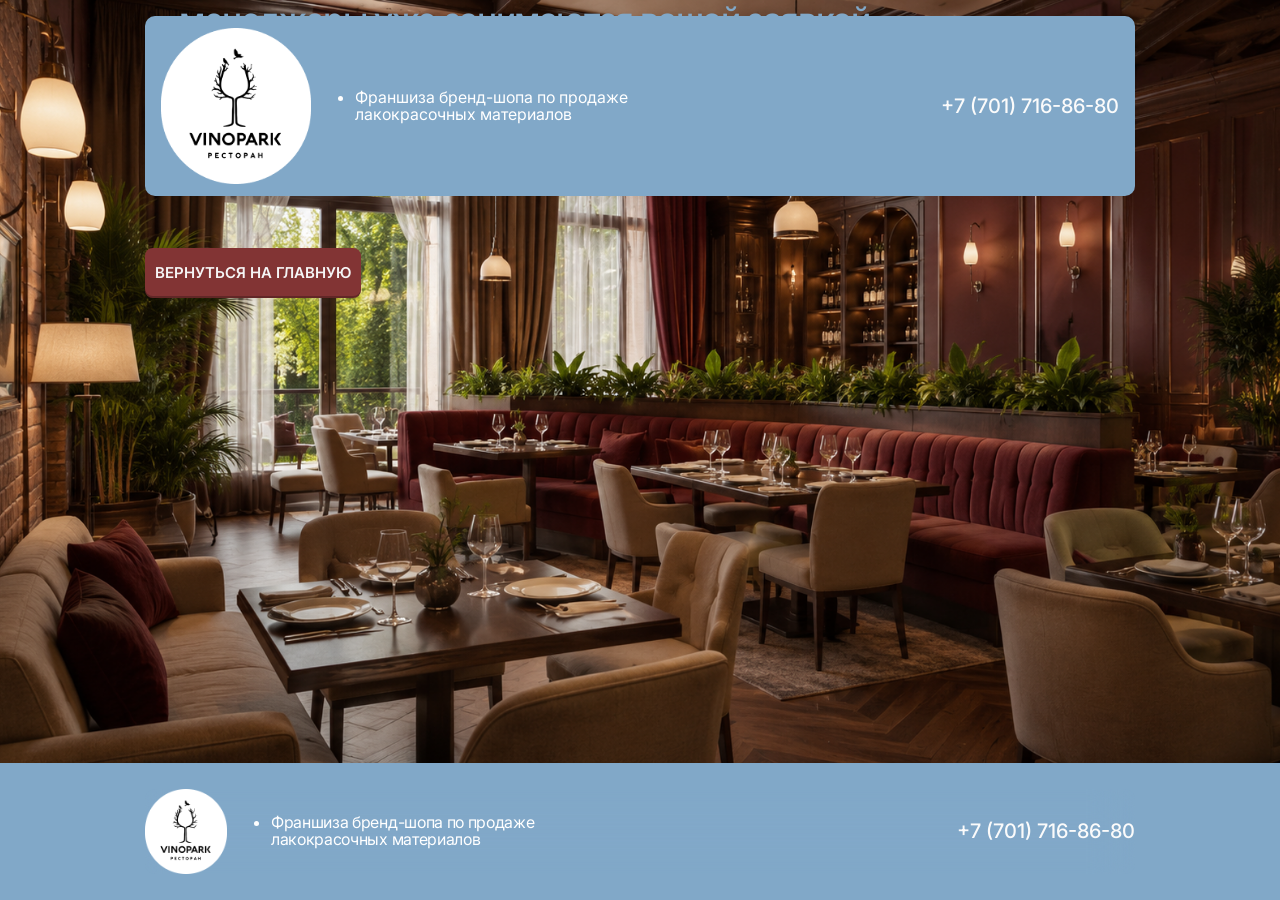
==== commit d6c913c1: "update css" ====
--- a/thanks.html
+++ b/thanks.html
@@ -16,7 +16,7 @@
       <div class="container">    
         <div class="header-inner"> 
           <div class="header-left"> 
-            <div class="logo">   <img src="img/header/logo.svg" alt="logo"/></div>
+            <div class="logo">   <img src="img/header/logo.png" alt="logo"/></div>
             <div class="header-info">Франшиза бренд-шопа по продаже <br>лакокрасочных материалов</div>
           </div>
           <div class="header-right"> <a class="header-pnone" href="tel:+77017168680">+7 (701) 716-86-80 </a></div>
@@ -47,7 +47,7 @@
       <div class="container">      
         <div class="header-inner"> 
           <div class="header-left"> 
-            <div class="logo">   <img src="img/header/logo.svg" alt="logo"/></div>
+            <div class="logo">   <img src="img/header/logo.png" alt="logo"/></div>
             <div class="header-info">Франшиза бренд-шопа по продаже <br>лакокрасочных материалов </div>
           </div>
           <div class="header-right"> <a class="header-pnone" href="tel:+77017168680">+7 (701) 716-86-80 </a></div>
--- a/css/style.css
+++ b/css/style.css
@@ -1 +1 @@
-@font-face{font-family:"Inter18pt";src:url("../fonts/Inter18pt-Light.woff2") format("woff2");src:url("../fonts/Inter18pt-Light.woff") format("woff");font-weight:300;font-style:normal;font-display:swap}@font-face{font-family:"Inter18pt";src:url("../fonts/Inter18pt-Regular.woff2") format("woff2");src:url("../fonts/Inter18pt-Regular.woff") format("woff");font-weight:400;font-style:normal;font-display:swap}@font-face{font-family:"Inter18pt";src:url("../fonts/Inter18pt-Medium.woff2") format("woff2");src:url("../fonts/Inter18pt-Medium.woff") format("woff");font-weight:500;font-style:normal;font-display:swap}@font-face{font-family:"Inter18pt";src:url("../fonts/Inter18pt-SemiBold.woff2") format("woff2");src:url("../fonts/Inter18pt-SemiBold.woff") format("woff");font-weight:600;font-style:normal;font-display:swap}@font-face{font-family:"Inter18pt";src:url("../fonts/Inter18pt-Bold.woff2") format("woff2");src:url("../fonts/Inter18pt-Bold.woff") format("woff");font-weight:700;font-style:normal;font-display:swap}html{-webkit-box-sizing:border-box;box-sizing:border-box;height:100%}*,*::after,*::before{-webkit-box-sizing:inherit;box-sizing:inherit}body{color:#2d2d2d;font-family:"Inter18pt",sans-serif;font-size:16px;font-style:normal;font-weight:400;line-height:130%;position:relative;margin:0;padding:0;height:100%;display:-webkit-box;display:-ms-flexbox;display:flex;-webkit-box-orient:vertical;-webkit-box-direction:normal;-ms-flex-direction:column;flex-direction:column}@media all and (max-width: 650px){body{font-size:16px}}.main{-webkit-box-flex:1;-ms-flex:1 1 auto;flex:1 1 auto;display:-webkit-box;display:-ms-flexbox;display:flex;-webkit-box-orient:vertical;-webkit-box-direction:normal;-ms-flex-direction:column;flex-direction:column;position:relative;z-index:1;background-image:url(../img/offer/bg.jpg);background-repeat:no-repeat;background-size:cover;background-position:center top}@media all and (max-width: 650px){.main{background:var(--2, radial-gradient(289.04% 100% at 50% 0%, #1564a4 0%, #015090 100%))}}p{margin:0;cursor:default}@media all and (max-width: 650px){p{font-size:16px !important;line-height:1.1em}}button{cursor:pointer}span,div{cursor:default}@media all and (max-width: 650px){span,div{font-size:16px !important;line-height:1.1em;line-height:20px !important}}ul,li{margin:0}a{text-decoration:none;color:inherit}h1,h2,h3,h4,h5,h6{margin:0;line-height:1em}button{cursor:pointer}img{width:100%;height:100%;display:block;-o-object-fit:cover;object-fit:cover}.container{max-width:1214px;width:100%;-webkit-box-flex:1;-ms-flex:1 1 auto;flex:1 1 auto;padding:0 15px;margin:0 auto}@media all and (max-width: 1300px){.container{max-width:1020px}}@media all and (max-width: 1050px){.container{max-width:960px}}@media all and (max-width: 992px){.container{max-width:768px}}@media all and (max-width: 768px){.container{max-width:640px}}@media all and (max-width: 650px){.container{max-width:360px;padding:0 5px}}@media(max-width: 320px){.container{padding:0 15px}}@media all and (max-width: 650px){.block{display:block}}.tac{text-align:center}.section-title{color:var(--Backgrounds-Primary, #fff);font-size:46px;font-style:normal;font-weight:500;line-height:120%;letter-spacing:-1.38px}@media all and (max-width: 650px){.section-title{font-size:18px !important;margin-bottom:20px !important;line-height:130% !important;margin-top:0;text-align:center;letter-spacing:0}}.section-title span{color:var(--1, #81a8c8)}@media all and (max-width: 650px){.section-title span{font-size:18px !important;line-height:100% !important}}@-webkit-keyframes slideme{0%{left:-30px;margin-left:0}30%,to{left:110%;margin-left:80px}}@keyframes slideme{0%{left:-30px;margin-left:0}30%,to{left:110%;margin-left:80px}}.btn{-ms-flex-negative:0;flex-shrink:0;position:relative;display:-webkit-box;display:-ms-flexbox;display:flex;-webkit-box-align:center;-ms-flex-align:center;align-items:center;border:none;-webkit-transition:background-image .3s;-o-transition:background-image .3s;transition:background-image .3s;-webkit-transition:all .3s;-o-transition:all .3s;transition:all .3s;overflow:hidden;z-index:2;-webkit-box-pack:center;-ms-flex-pack:center;justify-content:center;cursor:pointer;color:var(--1, #f5f5f5);text-align:center;font-family:"Inter18pt",sans-serif;font-size:15px;font-style:normal;font-weight:600;line-height:106%;text-transform:uppercase;width:216px;height:50px;border-radius:8px;background:var(--3, #ea2227);-webkit-box-shadow:0 -2px 0 0 rgba(0,0,0,.25) inset;box-shadow:0 -2px 0 0 rgba(0,0,0,.25) inset}.btn img{width:13px;height:15px}.btn::after{content:"";margin-left:60px;width:15px;height:300px;background:-webkit-gradient(linear, left bottom, left top, from(#fff), to(rgba(255, 255, 255, 0.01)));background:-o-linear-gradient(bottom, #fff, rgba(255, 255, 255, 0.01));background:linear-gradient(0deg, #fff, rgba(255, 255, 255, 0.01));-webkit-animation-delay:.05s;animation-delay:.01s;position:absolute;left:-90px;top:-150px;-webkit-animation-timing-function:ease-in-out;animation-timing-function:ease-in-out;-webkit-transition:all .3s;-o-transition:all .3s;transition:all .3s;-webkit-animation-name:slideme;animation-name:slideme;-webkit-animation-duration:4s;animation-duration:4s;-webkit-animation-iteration-count:infinite;animation-iteration-count:infinite;-webkit-transform:rotate(45deg);-ms-transform:rotate(45deg);transform:rotate(45deg);z-index:0}@media all and (max-width: 650px){.btn{width:100% !important;height:50px !important;font-size:14px !important}}.btn:hover{background:#f53c3f}.btn:active{background:#c91d20}input{outline:none}label.error{display:none !important}input.error{display:block;color:red !important}input.error::-webkit-input-placeholder{color:red !important}input.error::-moz-placeholder{color:red !important}input.error:-ms-input-placeholder{color:red !important}input.error::-ms-input-placeholder{color:red !important}input.error::placeholder{color:red !important}.form-transition input.error{background:#fff}.d-flex{display:-webkit-box;display:-ms-flexbox;display:flex;-webkit-box-pack:justify;-ms-flex-pack:justify;justify-content:space-between}.top-anim{opacity:0;-webkit-transform:translateY(-30px);-ms-transform:translateY(-30px);transform:translateY(-30px);-webkit-transition:opacity 1.5s,-webkit-transform 2s;transition:opacity 1.5s,-webkit-transform 2s;-o-transition:opacity 1.5s,transform 2s;transition:opacity 1.5s,transform 2s;transition:opacity 1.5s,transform 2s,-webkit-transform 2s}.top-anim._active{opacity:1;-webkit-transform:translateY(0px);-ms-transform:translateY(0px);transform:translateY(0px)}.down-anim{opacity:0;-webkit-transform:translateY(50px);-ms-transform:translateY(50px);transform:translateY(50px);-webkit-transition:opacity 1.5s,-webkit-transform 2s;transition:opacity 1.5s,-webkit-transform 2s;-o-transition:opacity 1.5s,transform 2s;transition:opacity 1.5s,transform 2s;transition:opacity 1.5s,transform 2s,-webkit-transform 2s}.down-anim._active{opacity:1;-webkit-transform:translateY(0px);-ms-transform:translateY(0px);transform:translateY(0px)}.left-anim{opacity:0;-webkit-transform:translateX(-30px);-ms-transform:translateX(-30px);transform:translateX(-30px);-webkit-transition:opacity 1.5s,-webkit-transform 2s;transition:opacity 1.5s,-webkit-transform 2s;-o-transition:opacity 1.5s,transform 2s;transition:opacity 1.5s,transform 2s;transition:opacity 1.5s,transform 2s,-webkit-transform 2s}.left-anim._active{opacity:1;-webkit-transform:translateY(0px);-ms-transform:translateY(0px);transform:translateY(0px)}.right-anim{opacity:0;-webkit-transform:translateX(30px);-ms-transform:translateX(30px);transform:translateX(30px);-webkit-transition:opacity 1.5s,-webkit-transform 2s;transition:opacity 1.5s,-webkit-transform 2s;-o-transition:opacity 1.5s,transform 2s;transition:opacity 1.5s,transform 2s;transition:opacity 1.5s,transform 2s,-webkit-transform 2s}.right-anim._active{opacity:1;-webkit-transform:translateY(0px);-ms-transform:translateY(0px);transform:translateY(0px)}@media all and (max-width: 650px){section .container{overflow:visible}}.slick-dots li button:before{opacity:0}.slick-dots li.slick-active button:before{opacity:0}.noLink{pointer-events:none}.slick-prev:before,.slick-next:before{line-height:1px;font-family:inherit}@media all and (max-width: 650px){.mob-row{display:block}}.slick-dots li button::before{font-size:0 !important;opacity:0 !important}.slick-dots .slick-dots button:hover{font-size:0 !important}.slick-dots .slick-active button{background:#ff005b}.form-section-bottom-text{text-align:center}@media all and (max-width: 650px){.form-section-bottom-text{text-align:center !important}}@media all and (max-width: 650px){.form-inputs{width:100%}}.form-inner{position:relative;z-index:4;width:auto;margin:0}@media all and (max-width: 650px){.form-inner{width:100%}}@media all and (max-width: 1300px){.form-title{font-size:22px}}@media all and (max-width: 992px){.form-title{font-size:19px}}@media all and (max-width: 650px){.form-title{font-size:18px !important;text-align:center;margin-bottom:15px !important;line-height:130% !important;letter-spacing:0px;text-align:center !important}.form-title br{display:none}}@media all and (max-width: 992px){.form-subtitle{font-size:17px}}@media all and (max-width: 650px){.form-subtitle{padding-bottom:0;padding-left:0;text-align:center !important;margin-bottom:15px !important;text-align:center !important}}.form-section-wrap{max-width:524px;width:100%;display:-webkit-box;display:-ms-flexbox;display:flex;-webkit-box-align:center;-ms-flex-align:center;align-items:center;-ms-flex-wrap:wrap;flex-wrap:wrap;position:relative;z-index:2;margin:0;gap:10px;text-align:center;margin:0 auto}@media all and (max-width: 768px){.form-section-wrap{max-width:400px;-webkit-box-orient:vertical;-webkit-box-direction:normal;-ms-flex-direction:column;flex-direction:column}}@media all and (max-width: 650px){.form-section-wrap{gap:8px !important;-webkit-box-orient:vertical;-webkit-box-direction:normal;-ms-flex-direction:column;flex-direction:column;width:100%;gap:8px !important;padding:0}}@media all and (max-width: 768px){.form-section-wrap .btn{width:100% !important}}.form-section-row{position:relative;overflow:hidden;width:100%;height:70px;border:1px solid #fff;opacity:.5}@media all and (max-width: 768px){.form-section-row{width:100% !important}}@media all and (max-width: 650px){.form-section-row{height:50px !important;width:100%}}.form-section-row:focus{background:#fff}.form-section-row input{width:100%;height:100%;border:none;line-height:100%;background:rgba(0,0,0,0);color:#2d2d2d;font-family:"Inter18pt",sans-serif;font-size:16px;font-style:normal;font-weight:400;line-height:130%;padding-left:24px}@media all and (max-width: 650px){.form-section-row input{font-size:16px}}.form-section-row input::-webkit-input-placeholder{color:#2d2d2d;font-family:"Inter18pt",sans-serif;font-size:16px;font-style:normal;font-weight:400;line-height:130%}.form-section-row input::-moz-placeholder{color:#2d2d2d;font-family:"Inter18pt",sans-serif;font-size:16px;font-style:normal;font-weight:400;line-height:130%}.form-section-row input:-ms-input-placeholder{color:#2d2d2d;font-family:"Inter18pt",sans-serif;font-size:16px;font-style:normal;font-weight:400;line-height:130%}.form-section-row input::-ms-input-placeholder{color:#2d2d2d;font-family:"Inter18pt",sans-serif;font-size:16px;font-style:normal;font-weight:400;line-height:130%}.form-section-row input::placeholder{color:#2d2d2d;font-family:"Inter18pt",sans-serif;font-size:16px;font-style:normal;font-weight:400;line-height:130%}@media all and (max-width: 650px){.form-section-row input::-webkit-input-placeholder{font-size:16px}.form-section-row input::-moz-placeholder{font-size:16px}.form-section-row input:-ms-input-placeholder{font-size:16px}.form-section-row input::-ms-input-placeholder{font-size:16px}.form-section-row input::placeholder{font-size:16px}}.overflow-inner{overflow:hidden}.slick-dots{z-index:1;display:-webkit-box;display:-ms-flexbox;display:flex;-webkit-box-align:center;-ms-flex-align:center;align-items:center;-webkit-box-pack:center;-ms-flex-pack:center;justify-content:center;text-align:start;bottom:-56px}@media all and (max-width: 768px){.slick-dots{text-align:center}}@media all and (max-width: 650px){.slick-dots{bottom:-30px}}.slick-dots li{width:10px;height:10px;overflow:hidden;border-radius:50%;margin:0 5px}.slick-dots li button{background:gray;width:100%;height:100%;padding:0}.slick-dots li button:before{display:none}.slick-dots li.slick-active{height:10px}.slick-dots li.slick-active button{background:#ed1c24;height:100%}.form-section-row.tell.validate{display:block;border:1px solid red}.form-section-row.tell.validate input{color:red !important}.form-section-row.tell.validate input::-webkit-input-placeholder{color:red !important}.form-section-row.tell.validate input::-moz-placeholder{color:red !important}.form-section-row.tell.validate input:-ms-input-placeholder{color:red !important}.form-section-row.tell.validate input::-ms-input-placeholder{color:red !important}.form-section-row.tell.validate input::placeholder{color:red !important}.form-info__bottom{display:none;font-size:12px;color:#000;text-align:start;margin-top:10px;color:red}.form-info__bottom.error{display:block}@media all and (max-width: 650px){.form-info__bottom{text-align:center;font-size:12px !important;line-height:100% !important}}.label{position:relative;z-index:2}@-webkit-keyframes shadow-pulse{0%{-webkit-box-shadow:0 0 0 0px rgba(255,0,0,.2);box-shadow:0 0 0 0px rgba(255,0,0,.2)}100%{-webkit-box-shadow:0 0 0 10px rgba(255,0,0,0);box-shadow:0 0 0 10px rgba(255,0,0,0)}}@keyframes shadow-pulse{0%{-webkit-box-shadow:0 0 0 0px rgba(255,0,0,.2);box-shadow:0 0 0 0px rgba(255,0,0,.2)}100%{-webkit-box-shadow:0 0 0 10px rgba(255,0,0,0);box-shadow:0 0 0 10px rgba(255,0,0,0)}}.form-allert{position:relative;display:inline-block;z-index:1;pointer-events:none;margin-right:5px}@media all and (max-width: 650px){.form-allert{font-size:12px !important;line-height:100% !important}}.form-allert::after{content:"";position:absolute;right:-5px;top:50%;-webkit-transform:translateY(-50%);-ms-transform:translateY(-50%);transform:translateY(-50%);background:red;border:1px solid #fff;width:calc(100% + 35px);border-radius:4px;height:150%;z-index:-2;display:none}@media all and (max-width: 650px){.form-allert::after{height:25px}}.form-allert::before{content:"";position:absolute;right:-5px;top:50%;-webkit-transform:translateY(-50%);-ms-transform:translateY(-50%);transform:translateY(-50%);-webkit-animation:shadow-pulse 1s infinite;animation:shadow-pulse 1s infinite;border-radius:5px;width:calc(100% + 35px);height:120%;z-index:-2;display:none}@media all and (max-width: 650px){.form-allert::before{height:30px}}.form-allert.error{margin-right:10px;color:#fff}.form-allert.error::before{display:block}.form-allert.error::after{display:block}.form-bottom.error [type=checkbox]:not(:checked)+label:before,.form-bottom.error [type=checkbox]:checked+label:before{border:1px solid #fff}label{position:relative;z-index:2}[type=checkbox]:not(:checked),[type=checkbox]:checked{position:absolute;left:0;opacity:.01}[type=checkbox]:not(:checked)+label,[type=checkbox]:checked+label{position:relative;padding-left:25px;line-height:1.7;cursor:pointer}[type=checkbox]:not(:checked)+label:before,[type=checkbox]:checked+label:before{content:"";position:absolute;left:0;top:50%;-webkit-transform:translateY(-50%);-ms-transform:translateY(-50%);transform:translateY(-50%);width:18px;height:18px;border:1px solid #aaa;background:rgba(0,0,0,0);border-radius:.2em;-webkit-transition:all .275s;-o-transition:all .275s;transition:all .275s;z-index:2}[type=checkbox]:checked+label:before{background:#07f}[type=checkbox]:not(:checked)+label:after,[type=checkbox]:checked+label:after{content:"✓";position:absolute;top:50%;-webkit-transform:translateY(-50%);-ms-transform:translateY(-50%);transform:translateY(-50%);left:3px;font-size:14px;color:#fff;line-height:0;-webkit-transition:all .2s;-o-transition:all .2s;transition:all .2s;z-index:2}[type=checkbox]:not(:checked)+label:after{opacity:0;-webkit-transform:scale(0) rotate(45deg);-ms-transform:scale(0) rotate(45deg);transform:scale(0) rotate(45deg)}[type=checkbox]:checked+label:after{opacity:1;-webkit-transform:scale(1) rotate(0);-ms-transform:scale(1) rotate(0);transform:scale(1) rotate(0)}[type=checkbox]:disabled:not(:checked)+label:before,[type=checkbox]:disabled:checked+label:before{-webkit-box-shadow:none;box-shadow:none;border-color:#bbb;background-color:#e9e9e9}[type=checkbox]:disabled:checked+label:after{color:#777}[type=checkbox]:disabled+label{color:#aaa}.subtitle{color:#fff;font-family:"VelaSansLight",sans-serif;font-size:24px;font-style:normal;font-weight:300;line-height:130%;letter-spacing:-0.48px}.subtitle span{background:var(--2, linear-gradient(90deg, #af8e71 0%, #c3a285 20%, #d7b699 100%));background-clip:text;-webkit-background-clip:text;-webkit-text-fill-color:rgba(0,0,0,0);font-family:"CormorantGaramondMedium",sans-serif;font-size:28px;font-style:italic;font-weight:500;line-height:130%}@media all and (max-width: 992px){.subtitle span{font-size:26px}}@media all and (max-width: 768px){.subtitle span{font-size:20px}}@media all and (max-width: 650px){.subtitle span{font-size:22px !important;line-height:120% !important;letter-spacing:0}}@media all and (max-width: 1300px){.subtitle{font-size:24px}}@media all and (max-width: 992px){.subtitle{font-size:18px}}@media all and (max-width: 768px){.subtitle{font-size:16px}}@media all and (max-width: 650px){.subtitle{font-size:18px !important;line-height:120% !important}}@media all and (max-width: 650px){.wrap-slider.overflow .slick-list{overflow:visible}}br.mob-br{display:none}@media all and (max-width: 650px){br.mob-br{display:block !important}}.fancybox-close-small:after{content:"×";position:absolute;top:5px;right:5px;width:30px;height:30px;font:22px/30px Arial,Helvetica Neue,Helvetica,sans-serif;color:#888;font-weight:300;text-align:center;border-radius:50%;border-width:0;background-color:rgba(0,0,0,0);-webkit-transition:background-color .25s;-o-transition:background-color .25s;transition:background-color .25s;-webkit-box-sizing:border-box;box-sizing:border-box;z-index:2}.preload__box{display:none;position:absolute;top:0;left:0;width:100%;height:100%;background:#fff;z-index:100}.preload__box .flex{width:100%;height:100%}#floatingCirclesG{position:relative;width:112px;height:112px;margin:auto;transform:scale(0.6);-o-transform:scale(0.6);-ms-transform:scale(0.6);-webkit-transform:scale(0.6);-moz-transform:scale(0.6)}.f_circleG{position:absolute;background-color:#fff;height:20px;width:20px;border-radius:10px;-o-border-radius:10px;-ms-border-radius:10px;-webkit-border-radius:10px;-moz-border-radius:10px;animation-name:f_fadeG;-o-animation-name:f_fadeG;-ms-animation-name:f_fadeG;-webkit-animation-name:f_fadeG;-moz-animation-name:f_fadeG;animation-duration:.992s;-o-animation-duration:.992s;-ms-animation-duration:.992s;-webkit-animation-duration:.992s;-moz-animation-duration:.992s;animation-iteration-count:infinite;-o-animation-iteration-count:infinite;-ms-animation-iteration-count:infinite;-webkit-animation-iteration-count:infinite;-moz-animation-iteration-count:infinite;animation-direction:normal;-o-animation-direction:normal;-ms-animation-direction:normal;-webkit-animation-direction:normal;-moz-animation-direction:normal}#frotateG_01{left:0;top:45px;animation-delay:.3695s;-o-animation-delay:.3695s;-ms-animation-delay:.3695s;-webkit-animation-delay:.3695s;-moz-animation-delay:.3695s}#frotateG_02{left:13px;top:13px;animation-delay:.496s;-o-animation-delay:.496s;-ms-animation-delay:.496s;-webkit-animation-delay:.496s;-moz-animation-delay:.496s}#frotateG_03{left:45px;top:0;animation-delay:.6125s;-o-animation-delay:.6125s;-ms-animation-delay:.6125s;-webkit-animation-delay:.6125s;-moz-animation-delay:.6125s}#frotateG_04{right:13px;top:13px;animation-delay:.739s;-o-animation-delay:.739s;-ms-animation-delay:.739s;-webkit-animation-delay:.739s;-moz-animation-delay:.739s}#frotateG_05{right:0;top:45px;animation-delay:.8655s;-o-animation-delay:.8655s;-ms-animation-delay:.8655s;-webkit-animation-delay:.8655s;-moz-animation-delay:.8655s}#frotateG_06{right:13px;bottom:13px;animation-delay:.992s;-o-animation-delay:.992s;-ms-animation-delay:.992s;-webkit-animation-delay:.992s;-moz-animation-delay:.992s}#frotateG_07{left:45px;bottom:0;animation-delay:1.1085s;-o-animation-delay:1.1085s;-ms-animation-delay:1.1085s;-webkit-animation-delay:1.1085s;-moz-animation-delay:1.1085s}#frotateG_08{left:13px;bottom:13px;animation-delay:1.235s;-o-animation-delay:1.235s;-ms-animation-delay:1.235s;-webkit-animation-delay:1.235s;-moz-animation-delay:1.235s}.overflow-wrap{height:100%}.overflow-inner{overflow:visible;height:100%;display:-webkit-box;display:-ms-flexbox;display:flex;-webkit-box-orient:vertical;-webkit-box-direction:normal;-ms-flex-direction:column;flex-direction:column}.section-overflow{overflow:hidden}.main{-webkit-box-flex:1;-ms-flex:1 1 auto;flex:1 1 auto;display:-webkit-box;display:-ms-flexbox;display:flex;-webkit-box-orient:vertical;-webkit-box-direction:normal;-ms-flex-direction:column;flex-direction:column;position:relative;z-index:1}.widjet{position:absolute;width:100%;display:-webkit-box;display:-ms-flexbox;display:flex;-webkit-box-align:center;-ms-flex-align:center;align-items:center;z-index:4;padding:16px 0;-webkit-box-orient:vertical;-webkit-box-direction:normal;-ms-flex-direction:column;flex-direction:column}@media all and (max-width: 650px){.widjet{height:auto;padding:4px 0 0 0;background:var(--1, #81a8c8);position:static}}@media all and (max-width: 650px){.widjet .container{max-width:360px}}.widjet .header-inner{position:relative;display:-webkit-box;display:-ms-flexbox;display:flex;-webkit-box-align:center;-ms-flex-align:center;align-items:center;position:relative;-webkit-box-pack:justify;-ms-flex-pack:justify;justify-content:space-between;z-index:2;padding:12px 16px;border-radius:10px;background:var(--1, #81a8c8);-webkit-backdrop-filter:blur(20px);backdrop-filter:blur(20px)}@media all and (max-width: 992px){.widjet .header-inner{gap:20px}}@media all and (max-width: 650px){.widjet .header-inner{height:auto;padding:5px 0}}.widjet .header-left{display:-webkit-box;display:-ms-flexbox;display:flex;-webkit-box-align:center;-ms-flex-align:center;align-items:center;gap:44px}.widjet .logo{width:150px}@media all and (max-width: 650px){.widjet .logo{width:107px}}.widjet .header-info{color:#fff;line-height:106%;display:list-item}@media all and (max-width: 768px){.widjet .header-info{display:none}}@media all and (max-width: 650px){.widjet .header-info{font-size:14px !important;line-height:120% !important;display:none}}.widjet .header-right{display:-webkit-box;display:-ms-flexbox;display:flex;-webkit-box-align:center;-ms-flex-align:center;align-items:center;gap:26px;-ms-flex-negative:0;flex-shrink:0}@media all and (max-width: 992px){.widjet .header-right{-webkit-box-orient:vertical;-webkit-box-direction:normal;-ms-flex-direction:column;flex-direction:column;gap:4px;-webkit-box-align:end;-ms-flex-align:end;align-items:flex-end}}.widjet .header-pnone{color:#fbfbfb;text-align:right;font-size:20px;font-style:normal;font-weight:500;line-height:90%}@media all and (max-width: 650px){.widjet .header-pnone{color:#fff;font-size:16px;font-style:normal;font-weight:500;line-height:106%}}.widjet .header-pnone:hover{text-decoration:underline}@media all and (max-width: 650px){.widjet .header-call{width:130px !important;height:32px !important;font-size:12px !important;text-transform:math-auto}}.descp{font-size:12px !important;padding:3px 0;background:var(--3, #ea2227);width:100%;text-align:center;color:#fff;margin-top:0;display:none;color:var(--Backgrounds-Primary, #fff);font-size:10px !important;font-style:normal;font-weight:400;line-height:106%}@media all and (max-width: 650px){.descp{display:-webkit-box;display:-ms-flexbox;display:flex;-webkit-box-align:center;-ms-flex-align:center;align-items:center;-webkit-box-pack:center;-ms-flex-pack:center;justify-content:center;gap:35px}}.descp span{font-size:10px !important;font-style:normal;font-weight:400;display:list-item}.offer{position:relative}.offer .offer-overflow{overflow:hidden}.offer .offer-inner{padding:150px 0 48px 0;position:relative}@media all and (max-width: 650px){.offer .offer-inner{padding:42px 0 30px 0}}.offer .section-title{position:relative;z-index:1;margin-bottom:36px;padding-left:34px}@media all and (max-width: 1300px){.offer .section-title{font-size:34px}}@media all and (max-width: 992px){.offer .section-title{font-size:30px}}@media all and (max-width: 650px){.offer .section-title{font-size:28px !important;font-weight:700;line-height:110% !important;text-align:start !important;padding-left:0}.offer .section-title br{display:none}}@media(max-width: 360px){.offer .section-title{font-size:23px !important}}@media all and (max-width: 650px){.offer .section-title span{font-size:28px !important;line-height:100% !important}}@media(max-width: 360px){.offer .section-title span{font-size:23px !important}}.offer .offer-box{display:-webkit-box;display:-ms-flexbox;display:flex;-webkit-box-align:start;-ms-flex-align:start;align-items:flex-start;gap:20px;padding-left:34px;opacity:0;-webkit-transition:opacity .8s;-o-transition:opacity .8s;transition:opacity .8s;-webkit-transition-delay:.3s;-o-transition-delay:.3s;transition-delay:.3s}.offer .offer-box._active{opacity:1}@media all and (max-width: 992px){.offer .offer-box{padding-left:0}}@media all and (max-width: 650px){.offer .offer-box{gap:14px;padding-left:0}}.offer .offer-box svg{-ms-flex-negative:0;flex-shrink:0}@media all and (max-width: 650px){.offer .offer-box svg{width:25px;height:25px}}.offer .offer-box__text{color:#fff;font-size:24px;font-style:normal;font-weight:300;line-height:106%}.offer .offer-box__text span{color:var(--3, #ea2227);font-weight:600}@media all and (max-width: 650px){.offer .offer-box__text span{font-size:20px !important;line-height:100% !important}}@media all and (max-width: 650px){.offer .offer-box__text{font-size:20px !important;line-height:100% !important}.offer .offer-box__text br{display:none}}.offer .offer-img{position:absolute;z-index:-1;width:728.856px;right:-54px;bottom:-54px;opacity:0;-webkit-transition:opacity .8s;-o-transition:opacity .8s;transition:opacity .8s;-webkit-transition-delay:.5s;-o-transition-delay:.5s;transition-delay:.5s}.offer .offer-img._active{opacity:1}@media(max-width: 1600px){.offer .offer-img{width:550px;right:100px}}@media all and (max-width: 1300px){.offer .offer-img{width:600px;right:-50px}}@media all and (max-width: 1050px){.offer .offer-img{width:550px}}@media all and (max-width: 992px){.offer .offer-img{width:420px}}@media all and (max-width: 768px){.offer .offer-img{display:none}}@media all and (max-width: 650px){.offer .offer-img{position:static;width:100%;display:block}}.offer .offer-right-img{position:absolute;z-index:-3;width:1212px;right:-330px;top:23px}@media all and (max-width: 1050px){.offer .offer-right-img{width:600px}}@media all and (max-width: 992px){.offer .offer-right-img{width:600px;top:90px}}@media all and (max-width: 650px){.offer .offer-right-img{right:-220px;width:600px;top:120px}}.offer .offer-mob-img{position:absolute;z-index:-2;width:100%;top:0;display:none}@media all and (max-width: 650px){.offer .offer-mob-img{display:block}}@-webkit-keyframes typing-bounce{0%,80%,100%{opacity:.3}40%{opacity:1}}@keyframes typing-bounce{0%,80%,100%{opacity:.3}40%{opacity:1}}@media(max-width: 1600px){.second .container{max-width:1000px}}.second-overflow{overflow:hidden;padding-bottom:69px}.second-inner{padding:70px 0 50px;border-radius:30px;border-radius:30px;background:var(--1, #81a8c8)}@media all and (max-width: 650px){.second-inner{padding:15px 0}}.second-inner .consultation-section__inner{position:relative;padding:0 100px 0 74px}@media all and (max-width: 992px){.second-inner .consultation-section__inner{padding:20px 20px 40px 20px}}@media all and (max-width: 650px){.second-inner .consultation-section__inner{padding:20px 10px 10px 60px}}.second-inner textarea{color:#000;font-family:"Inter18pt",sans-serif;font-size:16px;font-style:normal;font-weight:300;line-height:130%;resize:none;outline:none;padding-top:20px;width:100%;padding-left:24px;height:120px;background:#fff}@media all and (max-width: 650px){.second-inner textarea{font-size:16px}}.second-inner textarea::-webkit-input-placeholder{color:#000;font-family:"InterTightLight",sans-serif;font-size:16px;font-style:normal;font-weight:300;line-height:130%}.second-inner textarea::-moz-placeholder{color:#000;font-family:"InterTightLight",sans-serif;font-size:16px;font-style:normal;font-weight:300;line-height:130%}.second-inner textarea:-ms-input-placeholder{color:#000;font-family:"InterTightLight",sans-serif;font-size:16px;font-style:normal;font-weight:300;line-height:130%}.second-inner textarea::-ms-input-placeholder{color:#000;font-family:"InterTightLight",sans-serif;font-size:16px;font-style:normal;font-weight:300;line-height:130%}.second-inner textarea::placeholder{color:#000;font-family:"InterTightLight",sans-serif;font-size:16px;font-style:normal;font-weight:300;line-height:130%}@media all and (max-width: 650px){.second-inner textarea::-webkit-input-placeholder{font-size:16px}.second-inner textarea::-moz-placeholder{font-size:16px}.second-inner textarea:-ms-input-placeholder{font-size:16px}.second-inner textarea::-ms-input-placeholder{font-size:16px}.second-inner textarea::placeholder{font-size:16px}}.consultation-section__bot-avatar{display:-webkit-box;display:-ms-flexbox;display:flex;-webkit-box-pack:center;-ms-flex-pack:center;justify-content:center;margin:0 0 14px 0;will-change:transform,opacity;margin:0;position:absolute;top:0;left:74px}@media all and (max-width: 992px){.consultation-section__bot-avatar{left:20px;top:20px}}@media all and (max-width: 650px){.consultation-section__bot-avatar{left:5px}}.consultation-section__bot-avatar div{position:relative}.consultation-section__bot-avatar img{height:auto;width:80px;margin:0 auto}@media all and (max-width: 650px){.consultation-section__bot-avatar img{height:auto;width:50px;margin:0 auto}}.consultation-section__bot-avatar span{background:#50d450;border-radius:100%;height:10px;width:10px;position:absolute;-webkit-box-shadow:0 0 6px rgba(0,255,0,.7);box-shadow:0 0 6px rgba(0,255,0,.7);-webkit-animation:pulseStatus 1.8s infinite ease-out;animation:pulseStatus 1.8s infinite ease-out;bottom:8px;right:8px}@media all and (max-width: 650px){.consultation-section__bot-avatar span{right:-1px}}.consultation-section__chat{padding-left:90px;position:relative}@media all and (max-width: 650px){.consultation-section__chat{padding-left:0}}.chat{border-radius:20px;position:relative}.chat__container{color:#303437;display:-webkit-box;display:-ms-flexbox;display:flex;gap:8px;overflow:auto;padding-bottom:100px;padding-bottom:0;position:relative;min-height:800px;width:100%}@media all and (max-width: 650px){.chat__container{padding-bottom:20px;min-height:350px}}.chat__content{width:869px}@media(max-width: 1600px){.chat__content{width:100%}}@media all and (max-width: 1300px){.chat__content{width:100%}}.chat__container .scrollbar-thumb{background:#c7bbae}.chat__container .scrollbar-track{-webkit-transform:scale(0.9);-ms-transform:scale(0.9);transform:scale(0.9);background:#ece5d9;border-radius:30px}.chat__status{margin:14px 0 0 0}.chat__status div{display:-webkit-inline-box;display:-ms-inline-flexbox;display:inline-flex;-webkit-box-align:center;-ms-flex-align:center;align-items:center;background-color:rgba(255,255,255,.565);gap:12px;padding:8px 12px;border-radius:14px}.chat__status img{height:auto;width:32px}.second-bg-icon{width:836.226px;position:absolute;z-index:-1;right:-600px;top:-200px;pointer-events:none}@media all and (max-width: 768px){.second-bg-icon{display:none}}.consultation-section__photo{display:none}.consultation-section__photo img{height:auto;width:230px}.response-options{display:-webkit-box;display:-ms-flexbox;display:flex;-ms-flex-wrap:wrap;flex-wrap:wrap;margin:20px 0 10px;gap:10px;-webkit-box-pack:start;-ms-flex-pack:start;justify-content:flex-start}@media all and (max-width: 650px){.response-options{gap:6px;margin:20px 0 10px}}.response-options button{border-radius:16px;background:var(--1, #f5f5f5);border:0;-webkit-text-decoration-line:underline;text-decoration-line:underline;-webkit-text-decoration-style:solid;text-decoration-style:solid;-webkit-text-decoration-skip-ink:none;text-decoration-skip-ink:none;text-decoration-thickness:auto;text-underline-offset:auto;text-underline-position:from-font;cursor:pointer;outline:none;display:inline-block;min-width:28%;max-width:95%;min-height:40px;-webkit-transition:.3s;-o-transition:.3s;transition:.3s;font-size:16px;font-family:"Inter18pt",sans-serif;font-weight:500;min-height:unset;padding:16px 10px;min-width:6%;max-width:25.7%;text-align:left}@media all and (max-width: 1300px){.response-options button{max-width:31%}}@media all and (max-width: 992px){.response-options button{padding:15px}}@media all and (max-width: 768px){.response-options button{font-size:13px}}@media all and (max-width: 650px){.response-options button{min-width:33%;max-width:100%;min-height:40px;text-align:left;padding:12px}}.response-options button.start{min-width:6%;max-width:30.7%}@media all and (max-width: 650px){.response-options button.start{min-width:33%;max-width:100%}}.response-options button.start2{min-width:9%;max-width:47.7%}@media all and (max-width: 650px){.response-options button.start2{min-width:33%;max-width:100%}}.response-options button:not(.start){color:#2d2d2d;font-size:16px;font-style:normal;font-weight:400;line-height:120%;text-decoration:none}.response-options button:hover{border-radius:16px;background:var(--2, #5aaf31);color:#fff}.message{display:-webkit-box;display:-ms-flexbox;display:flex;-webkit-box-align:start;-ms-flex-align:start;align-items:flex-start;line-height:120%;color:#232937;font-family:"Inter18pt",sans-serif;font-size:16px;font-style:normal;font-weight:400;line-height:140%}@media all and (max-width: 1300px){.message br.hide{display:none}}@media all and (max-width: 650px){.message{font-size:12px !important;line-height:120% !important}}.bot-message{-webkit-box-orient:horizontal;-webkit-box-direction:normal;-ms-flex-direction:row;flex-direction:row;margin:0 0 6px 0;max-width:768px;width:100%}@media(max-width: 1600px){.bot-message{max-width:100%}}.bot-message:last-child{margin:0}.user-message{-webkit-box-orient:horizontal;-webkit-box-direction:reverse;-ms-flex-direction:row-reverse;flex-direction:row-reverse;text-align:right;margin:12px 0}.message p{margin:0;max-width:100%;padding:16px}@media all and (max-width: 650px){.message p{font-size:13px !important;line-height:120% !important;padding:12px}}.message p .table-span{display:-webkit-box;display:-ms-flexbox;display:flex;-ms-flex-wrap:wrap;flex-wrap:wrap;gap:0}.message p .table-span span{width:31%;padding:10px;border:.5px solid #000;border-bottom:0}@media all and (max-width: 650px){.message p .table-span span{width:100%;font-size:13px !important;line-height:120% !important}}@media(min-width: 650px){.message p .table-span span:nth-last-child(-n+2){border:.5px solid #000}.message p .table-span span:nth-last-child(-n+3){border:.5px solid #000}}.message p .table-span span:last-child{border:.5px solid #000}.message p .chat-list-item{position:relative;padding-left:20px;display:block}@media all and (max-width: 650px){.message p .chat-list-item{font-size:12px !important;line-height:120% !important;padding-left:14px}}.message p .chat-list-item.noMargin{margin-bottom:0}.message p .chat-list-item.chat-list-item-2{position:relative;padding-left:20px;display:block}.message p .chat-list-item.chat-list-item-2::after{content:"";position:absolute;left:0;top:6px;border-radius:1px solid #47413b;border-radius:50%;width:8px;height:2px;z-index:1}.message p .chat-list-item::after{content:"";position:absolute;left:0;top:8px;background:#47413b;border-radius:50%;width:8px;height:8px;z-index:1}@media all and (max-width: 650px){.message p .chat-list-item::after{width:6px;height:6px;top:5px}}.bot-message p{max-width:100%;display:inline-block;border-radius:0 16px 16px 16px;background:#fff}.bot-message p span{display:-webkit-inline-box;display:-ms-inline-flexbox;display:inline-flex;gap:10px;margin:0 0 10px 0}@media all and (max-width: 650px){.bot-message p span{font-size:12px !important;line-height:120% !important}}.bot-message p span span{display:block;margin:0}.user-message p{border-radius:16px 16px 0 16px;background:var(--3, #ea2227);color:#fff;font-size:16px;font-style:normal;font-weight:500;line-height:120%}.textarea-container{display:-webkit-box;display:-ms-flexbox;display:flex;-webkit-box-orient:vertical;-webkit-box-direction:normal;-ms-flex-direction:column;flex-direction:column;gap:10px;margin:20px 0}.textarea-container:last-child{margin:20px 0 0 0}.dynamic-form{display:-webkit-box;display:-ms-flexbox;display:flex;-ms-flex-wrap:wrap;flex-wrap:wrap;gap:8px}.dynamic-form input{width:200px}@media all and (max-width: 650px){.dynamic-form input{width:100%}}.dynamic-form .btn{width:200px;height:59px}@media all and (max-width: 650px){.dynamic-form .btn{width:100%}}.input__field{width:50%;height:59px;border:none;line-height:100%;background:#fff;border-radius:20px;color:#000;font-size:16px;font-style:normal;font-weight:400;line-height:130%;padding-left:24px;padding:0 10px 0 24px;-webkit-transition:.3s;-o-transition:.3s;transition:.3s}.typing-indicator{margin:10px 0}.typing-indicator div{display:-webkit-box;display:-ms-flexbox;display:flex;gap:2px;opacity:0;color:#fff;white-space:nowrap;opacity:1;-webkit-animation:fadeEffect 4.5s infinite;animation:fadeEffect 4.5s infinite;font-style:italic;font-size:13px}@media all and (max-width: 650px){.typing-indicator div{font-size:10px !important}}.typing-indicator span{display:block;-webkit-animation:typing-bounce 1.4s infinite ease-in-out;animation:typing-bounce 1.4s infinite ease-in-out}.typing-indicator.active{opacity:1}.typing-indicator span:nth-child(1){-webkit-animation-delay:0s;animation-delay:0s}.typing-indicator span:nth-child(2){-webkit-animation-delay:.4s;animation-delay:.4s}.typing-indicator span:nth-child(3){-webkit-animation-delay:.6s;animation-delay:.6s}.second-wrap{position:relative;z-index:1}.second-img{position:absolute;z-index:-1;width:236px;left:-250px;bottom:-34px}@media all and (max-width: 1300px){.second-img{width:116px;left:-150px}}@media all and (max-width: 992px){.second-img{display:none}}.second-img2{position:absolute;z-index:1;width:431px;right:-260px;bottom:-15px;z-index:-1}@media all and (max-width: 1300px){.second-img2{width:216px;right:-120px;bottom:250px}}@media all and (max-width: 992px){.second-img2{display:none}}.footer{position:static;padding:26px 0;background:var(--1, #81a8c8)}@media all and (max-width: 650px){.footer{padding:20px 0;position:relative}}.footer .header-inner{-webkit-box-pack:justify;-ms-flex-pack:justify;justify-content:space-between;padding:0;background:none;padding:0}@media all and (max-width: 992px){.footer .header-inner{-webkit-column-gap:30px;-moz-column-gap:30px;column-gap:30px;-ms-flex-wrap:wrap;flex-wrap:wrap;row-gap:40px}}@media all and (max-width: 650px){.footer .header-inner{-webkit-box-orient:vertical;-webkit-box-direction:normal;-ms-flex-direction:column;flex-direction:column;gap:15px}}.footer .footer-left{display:-webkit-box;display:-ms-flexbox;display:flex;-webkit-box-align:center;-ms-flex-align:center;align-items:center;gap:20px}@media all and (max-width: 650px){.footer .footer-left{-webkit-box-orient:vertical;-webkit-box-direction:normal;-ms-flex-direction:column;flex-direction:column;-webkit-box-align:center;-ms-flex-align:center;align-items:center}}@media all and (max-width: 650px){.footer .header-left{-webkit-box-orient:vertical;-webkit-box-direction:normal;-ms-flex-direction:column;flex-direction:column;-webkit-box-align:center;-ms-flex-align:center;align-items:center;-webkit-box-pack:center;-ms-flex-pack:center;justify-content:center;gap:5px}}.footer .logo{width:82px}.footer .header-info{color:#929292;font-size:16px;font-style:normal;font-weight:400;line-height:110%;letter-spacing:-0.32px}@media all and (max-width: 768px){.footer .header-info{display:block}}@media all and (max-width: 650px){.footer .header-info{text-align:center}}@media all and (max-width: 1300px){.footer .header-right{-webkit-box-orient:vertical;-webkit-box-direction:normal;-ms-flex-direction:column;flex-direction:column;-webkit-box-align:end;-ms-flex-align:end;align-items:flex-end}}@media all and (max-width: 650px){.footer .header-right{-webkit-box-align:center;-ms-flex-align:center;align-items:center;-webkit-box-orient:vertical;-webkit-box-direction:normal;-ms-flex-direction:column;flex-direction:column}}.footer .header-info{color:#fff}.footer .politica{color:#fff;text-align:center;font-size:14px;font-style:normal;font-weight:400;line-height:normal;-webkit-text-decoration-line:underline;text-decoration-line:underline;-webkit-text-decoration-style:solid;text-decoration-style:solid;-webkit-text-decoration-skip-ink:none;text-decoration-skip-ink:none;text-decoration-thickness:auto;text-underline-offset:auto;text-underline-position:from-font;cursor:pointer}.footer .politica:hover{opacity:1}@media all and (max-width: 650px){.footer .politica{font-size:14px !important;line-height:120% !important}}@media all and (max-width: 650px){.footer .header-call{width:80%}}.modal{position:fixed;top:0;left:0;width:100vw;height:100vh;background:rgba(27,27,27,.6);-webkit-transition:opacity 200ms ease-in;-o-transition:opacity 200ms ease-in;transition:opacity 200ms ease-in;display:-webkit-box;display:-ms-flexbox;display:flex;-webkit-box-pack:center;-ms-flex-pack:center;justify-content:center;-webkit-box-align:center;-ms-flex-align:center;align-items:center;z-index:-1;opacity:0;cursor:pointer}.modal.active{z-index:999;opacity:1}.modal-top{position:relative}@media all and (max-width: 650px){.modal-top{padding-top:10px}}@media all and (max-width: 650px){.fancybox-slide>*{padding:10px 0 0 0}}.modal-politika .modal-top__title{text-align:center;font-size:35px;line-height:120%}@media all and (max-width: 650px){.modal-politika .modal-top__title{font-size:22px}}.modal-politika .modal-content{background:#fff}.clouse{position:absolute;background:url(../img/modals/close.svg);background-repeat:no-repeat;background-size:cover;width:20px;height:20px;right:17px;top:19px;cursor:pointer;z-index:20}@media all and (max-width: 650px){.clouse{top:8px;right:10px;width:18px;height:18px}}.modal-content-inner{position:relative;background-color:#fff;width:auto;z-index:20;max-width:450px;width:100%;border-radius:10px;display:none}.modal-content-inner .form-info__bottom{text-align:center}.modal-content-inner .fancybox-button svg{display:none}.modal-content-inner .btn{width:100%;-webkit-box-shadow:none;box-shadow:none}@media all and (max-width: 650px){.modal-content-inner .btn{height:55px}}.modal-content-inner .form-section-row{margin-bottom:8px;background:none;border:1px solid #484747;width:100%}.modal-content-inner .form-section-row::after{width:24px;height:24px;left:18px}.modal-content-inner .form-section-row input{color:#000}.modal-content-inner .form-section-row input::-webkit-input-placeholder{color:rgba(0,0,0,.5)}.modal-content-inner .form-section-row input::-moz-placeholder{color:rgba(0,0,0,.5)}.modal-content-inner .form-section-row input:-ms-input-placeholder{color:rgba(0,0,0,.5)}.modal-content-inner .form-section-row input::-ms-input-placeholder{color:rgba(0,0,0,.5)}.modal-content-inner .form-section-row input::placeholder{color:rgba(0,0,0,.5)}@media all and (max-width: 650px){.modal-content-inner .form-section-row{height:50px}}.modal-content-inner .form-bottom{color:#1a1a18;font-size:12px;margin-top:10px;text-align:center}@media all and (max-width: 650px){.modal-content-inner .form-bottom{margin-top:10px !important}}.modal-content-inner .form-bottom a{color:#1a1a18;text-decoration:underline}@media all and (max-width: 650px){.modal-content-inner{width:300px;height:auto;position:relative}}.fancybox-content{padding:20px}@media all and (max-width: 650px){.fancybox-content{padding:0}}.modal-content{position:relative;z-index:1;padding:0;-webkit-box-pack:center;-ms-flex-pack:center;justify-content:center;border-radius:10px}@media all and (max-width: 768px){.modal-content{-webkit-box-orient:vertical;-webkit-box-direction:normal;-ms-flex-direction:column;flex-direction:column}}@media all and (max-width: 650px){.modal-content{padding:20px 10px 20px 12px}}.modal-content .inp{max-width:100%}.modal-content-info{z-index:1;width:100%}.modal-content__img{width:365px;top:40%;left:8%;position:absolute}@media all and (max-width: 768px){.modal-content__img{display:none}}.modal-content__img img{-o-object-fit:contain;object-fit:contain}.modal-phone-img{width:468px;height:341px;bottom:43px;left:-12%;top:109px}.modal-content__img-big{width:506px;top:38%;left:-5%;position:absolute}.modal-top__title{color:#1b1b1b;font-size:22px;font-style:normal;line-height:110%;margin-bottom:20px}.modal-top__title span.reg{font-weight:500}@media all and (max-width: 768px){.modal-top__title{text-align:center}}@media all and (max-width: 650px){.modal-top__title{font-size:16px;margin-bottom:20px}}.small-titleForm{font-size:22px}.modal-politika{padding-top:20px;top:0;overflow:scroll;height:100%;max-width:850px;margin:40px 0}.modal-politika .clouse{background:url(../img/modals/close.svg);position:static;margin-left:auto;margin-right:20px;background-repeat:no-repeat;background-size:contain}@media all and (max-width: 650px){.modal-politika .clouse{background-size:contain}}.modal-politika::after{display:none}@media all and (max-width: 992px){.modal-politika{width:80%}}.modal-politika::-webkit-scrollbar{width:0}@media all and (max-width: 650px){.modal-politika{width:320px}}.modal-politika .modal-politika-text{margin-bottom:20px;padding-left:20px;font-style:normal;font-size:15px;line-height:110%}.modal-politika .modal-politika-text.fat{padding-left:0;padding-left:10px}@media all and (max-width: 650px){.modal-politika div{font-size:12px !important}}.modal-politika .btn{width:450px;margin:0 auto}.modal5,.modal-politika,.modal1,.modal2,.modal3,.modal4{display:none}.modal5.active,.modal-politika.active,.modal1.active,.modal2.active,.modal3.active,.modal4.active{display:block}.form-section-bottom{margin-top:27px;font-weight:300;font-size:12px;line-height:120%;color:#181818;-webkit-box-align:start;-ms-flex-align:start;align-items:flex-start}@media all and (max-width: 650px){.form-section-bottom{margin-top:15px}}.form-section-bottom .form-section-bottom-img{-ms-flex-negative:0;flex-shrink:0}.form-section-bottom .form-section-bottom-text{text-align:start;color:#000}@media all and (max-width: 650px){.form-section-bottom .form-section-bottom-text{font-size:12px !important}}.form-section-bottom a{position:relative;z-index:3}@media all and (max-width: 650px){.form-section-bottom a{text-decoration:underline}}.form-section-bottom a:hover{text-decoration:underline}.sectionForm{width:100%;-webkit-box-pack:justify;-ms-flex-pack:justify;justify-content:space-between}@media all and (max-width: 992px){.sectionForm{max-width:100%}}.form-inputs{width:240px;-ms-flex-negative:0;flex-shrink:0}#modalcoocke{max-width:500px;position:fixed;bottom:30px;right:30px;background:#fff;border-radius:15px;padding:14px;-webkit-box-shadow:0 0 10px 1px #929090;box-shadow:0 0 10px 1px #929090;z-index:998}@media all and (max-width: 1300px){#modalcoocke{padding:20px}}@media all and (max-width: 650px){#modalcoocke{width:300px;left:50%;-webkit-transform:translateX(-50%);-ms-transform:translateX(-50%);transform:translateX(-50%);bottom:20px;padding:10px;bottom:10px;right:auto;left:50%;transform:translateX(-50%)}}#modalcoocke .modal-content{overflow:visible;display:-webkit-box;display:-ms-flexbox;display:flex;-webkit-box-align:center;-ms-flex-align:center;align-items:center;gap:20px}@media all and (max-width: 650px){#modalcoocke .modal-content{padding:0;-webkit-box-orient:vertical;-webkit-box-direction:normal;-ms-flex-direction:column;flex-direction:column}}#modalcoocke .modal-top__title{font-size:13px;text-align:start;margin-right:5px;line-height:120%;margin-bottom:0}@media all and (max-width: 768px){#modalcoocke .modal-top__title{text-align:center}}@media all and (max-width: 650px){#modalcoocke .modal-top__title{text-align:center;margin-right:0;margin-bottom:0;font-size:12px !important;margin-bottom:10px;line-height:100% !important}}#modalcoocke .modal-content{-webkit-box-align:center;-ms-flex-align:center;align-items:center}@media all and (max-width: 650px){#modalcoocke .modal-content{gap:0}}#modalcoocke .btn{max-width:160px;width:100%;-ms-flex-negative:0;flex-shrink:0;height:40px;padding:0;display:-webkit-box;display:-ms-flexbox;display:flex;-webkit-box-align:center;-ms-flex-align:center;align-items:center;-webkit-box-pack:center;-ms-flex-pack:center;justify-content:center;-webkit-box-shadow:none;box-shadow:none;-webkit-transition:all .5s;-o-transition:all .5s;transition:all .5s;font-size:15px}#modalcoocke .btn:active{top:0}@media all and (max-width: 1300px){#modalcoocke .btn{max-width:170px}}@media all and (max-width: 650px){#modalcoocke .btn{width:120px;height:34px !important;font-size:14px;min-height:auto}}@media all and (max-width: 650px){#modalcoocke .btn::before{display:none}}.modal{position:fixed;top:0;left:0;width:100vw;height:100vh;background:rgba(27,27,27,.6);-webkit-transition:opacity 200ms ease-in;-o-transition:opacity 200ms ease-in;transition:opacity 200ms ease-in;display:-webkit-box;display:-ms-flexbox;display:flex;-webkit-box-pack:center;-ms-flex-pack:center;justify-content:center;-webkit-box-align:center;-ms-flex-align:center;align-items:center;z-index:-1;opacity:0;cursor:pointer}.modal.active{z-index:999;opacity:1}.modal-top{position:relative}@media all and (max-width: 650px){.modal-top{padding-top:10px}}@media all and (max-width: 650px){.fancybox-slide>*{padding:10px 0 0 0}}.modal-politika .modal-top__title{text-align:center;font-size:35px;line-height:120%}@media all and (max-width: 650px){.modal-politika .modal-top__title{font-size:22px}}.modal-politika .modal-content{background:#fff}.clouse{position:absolute;background:url(../img/modals/close.svg);background-repeat:no-repeat;background-size:cover;width:20px;height:20px;right:17px;top:19px;cursor:pointer;z-index:20}@media all and (max-width: 650px){.clouse{top:8px;right:10px;width:18px;height:18px}}.modal-content-inner{position:relative;background-color:#fff;width:auto;z-index:20;max-width:450px;width:100%;border-radius:10px;display:none}.modal-content-inner .form-info__bottom{text-align:center}.modal-content-inner .fancybox-button svg{display:none}.modal-content-inner .btn{width:100%;-webkit-box-shadow:none;box-shadow:none}@media all and (max-width: 650px){.modal-content-inner .btn{height:55px}}.modal-content-inner .form-section-row{margin-bottom:8px;background:none;border:1px solid #484747;width:100%}.modal-content-inner .form-section-row::after{width:24px;height:24px;left:18px}.modal-content-inner .form-section-row input{color:#000}.modal-content-inner .form-section-row input::-webkit-input-placeholder{color:rgba(0,0,0,.5)}.modal-content-inner .form-section-row input::-moz-placeholder{color:rgba(0,0,0,.5)}.modal-content-inner .form-section-row input:-ms-input-placeholder{color:rgba(0,0,0,.5)}.modal-content-inner .form-section-row input::-ms-input-placeholder{color:rgba(0,0,0,.5)}.modal-content-inner .form-section-row input::placeholder{color:rgba(0,0,0,.5)}@media all and (max-width: 650px){.modal-content-inner .form-section-row{height:50px}}.modal-content-inner .form-bottom{color:#1a1a18;font-size:12px;margin-top:10px;text-align:center}@media all and (max-width: 650px){.modal-content-inner .form-bottom{margin-top:10px !important}}.modal-content-inner .form-bottom a{color:#1a1a18;text-decoration:underline}@media all and (max-width: 650px){.modal-content-inner{width:300px;height:auto;position:relative}}.fancybox-content{padding:20px}@media all and (max-width: 650px){.fancybox-content{padding:0}}.modal-content{position:relative;z-index:1;padding:0;-webkit-box-pack:center;-ms-flex-pack:center;justify-content:center;border-radius:10px}@media all and (max-width: 768px){.modal-content{-webkit-box-orient:vertical;-webkit-box-direction:normal;-ms-flex-direction:column;flex-direction:column}}@media all and (max-width: 650px){.modal-content{padding:20px 10px 20px 12px}}.modal-content .inp{max-width:100%}.modal-content-info{z-index:1;width:100%}.modal-content__img{width:365px;top:40%;left:8%;position:absolute}@media all and (max-width: 768px){.modal-content__img{display:none}}.modal-content__img img{-o-object-fit:contain;object-fit:contain}.modal-phone-img{width:468px;height:341px;bottom:43px;left:-12%;top:109px}.modal-content__img-big{width:506px;top:38%;left:-5%;position:absolute}.modal-top__title{color:#1b1b1b;font-size:22px;font-style:normal;line-height:110%;margin-bottom:20px}.modal-top__title span.reg{font-weight:500}@media all and (max-width: 768px){.modal-top__title{text-align:center}}@media all and (max-width: 650px){.modal-top__title{font-size:16px;margin-bottom:20px}}.small-titleForm{font-size:22px}.modal-politika{padding-top:20px;top:0;overflow:scroll;height:100%;max-width:850px;margin:40px 0}.modal-politika .clouse{background:url(../img/modals/close.svg);position:static;margin-left:auto;margin-right:20px;background-repeat:no-repeat;background-size:contain}@media all and (max-width: 650px){.modal-politika .clouse{background-size:contain}}.modal-politika::after{display:none}@media all and (max-width: 992px){.modal-politika{width:80%}}.modal-politika::-webkit-scrollbar{width:0}@media all and (max-width: 650px){.modal-politika{width:320px}}.modal-politika .modal-politika-text{margin-bottom:20px;padding-left:20px;font-style:normal;font-size:15px;line-height:110%}.modal-politika .modal-politika-text.fat{padding-left:0;padding-left:10px}@media all and (max-width: 650px){.modal-politika div{font-size:12px !important}}.modal-politika .btn{width:450px;margin:0 auto}.modal5,.modal-politika,.modal1,.modal2,.modal3,.modal4{display:none}.modal5.active,.modal-politika.active,.modal1.active,.modal2.active,.modal3.active,.modal4.active{display:block}.form-section-bottom{margin-top:27px;font-weight:300;font-size:12px;line-height:120%;color:#181818;-webkit-box-align:start;-ms-flex-align:start;align-items:flex-start}@media all and (max-width: 650px){.form-section-bottom{margin-top:15px}}.form-section-bottom .form-section-bottom-img{-ms-flex-negative:0;flex-shrink:0}.form-section-bottom .form-section-bottom-text{text-align:start;color:#000}@media all and (max-width: 650px){.form-section-bottom .form-section-bottom-text{font-size:12px !important}}.form-section-bottom a{position:relative;z-index:3}@media all and (max-width: 650px){.form-section-bottom a{text-decoration:underline}}.form-section-bottom a:hover{text-decoration:underline}.sectionForm{width:100%;-webkit-box-pack:justify;-ms-flex-pack:justify;justify-content:space-between}@media all and (max-width: 992px){.sectionForm{max-width:100%}}.form-inputs{width:240px;-ms-flex-negative:0;flex-shrink:0}#modalcoocke{max-width:500px;position:fixed;bottom:30px;right:30px;background:#fff;border-radius:15px;padding:14px;-webkit-box-shadow:0 0 10px 1px #929090;box-shadow:0 0 10px 1px #929090;z-index:998}@media all and (max-width: 1300px){#modalcoocke{padding:20px}}@media all and (max-width: 650px){#modalcoocke{width:300px;left:50%;-webkit-transform:translateX(-50%);-ms-transform:translateX(-50%);transform:translateX(-50%);bottom:20px;padding:10px;bottom:10px;right:auto;left:50%;transform:translateX(-50%)}}#modalcoocke .modal-content{overflow:visible;display:-webkit-box;display:-ms-flexbox;display:flex;-webkit-box-align:center;-ms-flex-align:center;align-items:center;gap:20px}@media all and (max-width: 650px){#modalcoocke .modal-content{padding:0;-webkit-box-orient:vertical;-webkit-box-direction:normal;-ms-flex-direction:column;flex-direction:column}}#modalcoocke .modal-top__title{font-size:13px;text-align:start;margin-right:5px;line-height:120%;margin-bottom:0}@media all and (max-width: 768px){#modalcoocke .modal-top__title{text-align:center}}@media all and (max-width: 650px){#modalcoocke .modal-top__title{text-align:center;margin-right:0;margin-bottom:0;font-size:12px !important;margin-bottom:10px;line-height:100% !important}}#modalcoocke .modal-content{-webkit-box-align:center;-ms-flex-align:center;align-items:center}@media all and (max-width: 650px){#modalcoocke .modal-content{gap:0}}#modalcoocke .btn{max-width:160px;width:100%;-ms-flex-negative:0;flex-shrink:0;height:40px;padding:0;display:-webkit-box;display:-ms-flexbox;display:flex;-webkit-box-align:center;-ms-flex-align:center;align-items:center;-webkit-box-pack:center;-ms-flex-pack:center;justify-content:center;-webkit-box-shadow:none;box-shadow:none;-webkit-transition:all .5s;-o-transition:all .5s;transition:all .5s;font-size:15px}#modalcoocke .btn:active{top:0}@media all and (max-width: 1300px){#modalcoocke .btn{max-width:170px}}@media all and (max-width: 650px){#modalcoocke .btn{width:120px;height:34px !important;font-size:14px;min-height:auto}}@media all and (max-width: 650px){#modalcoocke .btn::before{display:none}}+@font-face{font-family:"Inter18pt";src:url("../fonts/Inter18pt-Light.woff2") format("woff2");src:url("../fonts/Inter18pt-Light.woff") format("woff");font-weight:300;font-style:normal;font-display:swap}@font-face{font-family:"Inter18pt";src:url("../fonts/Inter18pt-Regular.woff2") format("woff2");src:url("../fonts/Inter18pt-Regular.woff") format("woff");font-weight:400;font-style:normal;font-display:swap}@font-face{font-family:"Inter18pt";src:url("../fonts/Inter18pt-Medium.woff2") format("woff2");src:url("../fonts/Inter18pt-Medium.woff") format("woff");font-weight:500;font-style:normal;font-display:swap}@font-face{font-family:"Inter18pt";src:url("../fonts/Inter18pt-SemiBold.woff2") format("woff2");src:url("../fonts/Inter18pt-SemiBold.woff") format("woff");font-weight:600;font-style:normal;font-display:swap}@font-face{font-family:"Inter18pt";src:url("../fonts/Inter18pt-Bold.woff2") format("woff2");src:url("../fonts/Inter18pt-Bold.woff") format("woff");font-weight:700;font-style:normal;font-display:swap}html{-webkit-box-sizing:border-box;box-sizing:border-box;height:100%}*,*::after,*::before{-webkit-box-sizing:inherit;box-sizing:inherit}body{color:#2d2d2d;font-family:"Inter18pt",sans-serif;font-size:16px;font-style:normal;font-weight:400;line-height:130%;position:relative;margin:0;padding:0;height:100%;display:-webkit-box;display:-ms-flexbox;display:flex;-webkit-box-orient:vertical;-webkit-box-direction:normal;-ms-flex-direction:column;flex-direction:column}@media all and (max-width: 650px){body{font-size:16px}}.main{-webkit-box-flex:1;-ms-flex:1 1 auto;flex:1 1 auto;display:-webkit-box;display:-ms-flexbox;display:flex;-webkit-box-orient:vertical;-webkit-box-direction:normal;-ms-flex-direction:column;flex-direction:column;position:relative;z-index:1;background-image:url(../img/offer/bg.jpg);background-repeat:no-repeat;background-size:cover;background-position:center top}@media all and (max-width: 650px){.main{background:var(--2, radial-gradient(289.04% 100% at 50% 0%, #1564a4 0%, #015090 100%))}}p{margin:0;cursor:default}@media all and (max-width: 650px){p{font-size:16px !important;line-height:1.1em}}button{cursor:pointer}span,div{cursor:default}@media all and (max-width: 650px){span,div{font-size:16px !important;line-height:1.1em;line-height:20px !important}}ul,li{margin:0}a{text-decoration:none;color:inherit}h1,h2,h3,h4,h5,h6{margin:0;line-height:1em}button{cursor:pointer}img{width:100%;height:100%;display:block;-o-object-fit:cover;object-fit:cover}.container{max-width:1214px;width:100%;-webkit-box-flex:1;-ms-flex:1 1 auto;flex:1 1 auto;padding:0 15px;margin:0 auto}@media all and (max-width: 1300px){.container{max-width:1020px}}@media all and (max-width: 1050px){.container{max-width:960px}}@media all and (max-width: 992px){.container{max-width:768px}}@media all and (max-width: 768px){.container{max-width:640px}}@media all and (max-width: 650px){.container{max-width:360px;padding:0 5px}}@media(max-width: 320px){.container{padding:0 15px}}@media all and (max-width: 650px){.block{display:block}}.tac{text-align:center}.section-title{color:var(--Backgrounds-Primary, #fff);font-size:46px;font-style:normal;font-weight:500;line-height:120%;letter-spacing:-1.38px}@media all and (max-width: 650px){.section-title{font-size:18px !important;margin-bottom:20px !important;line-height:130% !important;margin-top:0;text-align:center;letter-spacing:0}}.section-title span{color:var(--1, #81a8c8)}@media all and (max-width: 650px){.section-title span{font-size:18px !important;line-height:100% !important}}@-webkit-keyframes slideme{0%{left:-30px;margin-left:0}30%,to{left:110%;margin-left:80px}}@keyframes slideme{0%{left:-30px;margin-left:0}30%,to{left:110%;margin-left:80px}}.btn{-ms-flex-negative:0;flex-shrink:0;position:relative;display:-webkit-box;display:-ms-flexbox;display:flex;-webkit-box-align:center;-ms-flex-align:center;align-items:center;border:none;-webkit-transition:background-image .3s;-o-transition:background-image .3s;transition:background-image .3s;-webkit-transition:all .3s;-o-transition:all .3s;transition:all .3s;overflow:hidden;z-index:2;-webkit-box-pack:center;-ms-flex-pack:center;justify-content:center;cursor:pointer;color:var(--1, #f5f5f5);text-align:center;font-family:"Inter18pt",sans-serif;font-size:15px;font-style:normal;font-weight:600;line-height:106%;text-transform:uppercase;width:216px;height:50px;border-radius:8px;background:var(--3, #823434);-webkit-box-shadow:0 -2px 0 0 rgba(0,0,0,.25) inset;box-shadow:0 -2px 0 0 rgba(0,0,0,.25) inset}.btn img{width:13px;height:15px}.btn::after{content:"";margin-left:60px;width:15px;height:300px;background:-webkit-gradient(linear, left bottom, left top, from(#fff), to(rgba(255, 255, 255, 0.01)));background:-o-linear-gradient(bottom, #fff, rgba(255, 255, 255, 0.01));background:linear-gradient(0deg, #fff, rgba(255, 255, 255, 0.01));-webkit-animation-delay:.05s;animation-delay:.01s;position:absolute;left:-90px;top:-150px;-webkit-animation-timing-function:ease-in-out;animation-timing-function:ease-in-out;-webkit-transition:all .3s;-o-transition:all .3s;transition:all .3s;-webkit-animation-name:slideme;animation-name:slideme;-webkit-animation-duration:4s;animation-duration:4s;-webkit-animation-iteration-count:infinite;animation-iteration-count:infinite;-webkit-transform:rotate(45deg);-ms-transform:rotate(45deg);transform:rotate(45deg);z-index:0}@media all and (max-width: 650px){.btn{width:100% !important;height:50px !important;font-size:14px !important}}.btn:hover{background:#9a4f4f}.btn:active{background:#6b2b2b}input{outline:none}label.error{display:none !important}input.error{display:block;color:red !important}input.error::-webkit-input-placeholder{color:red !important}input.error::-moz-placeholder{color:red !important}input.error:-ms-input-placeholder{color:red !important}input.error::-ms-input-placeholder{color:red !important}input.error::placeholder{color:red !important}.form-transition input.error{background:#fff}.d-flex{display:-webkit-box;display:-ms-flexbox;display:flex;-webkit-box-pack:justify;-ms-flex-pack:justify;justify-content:space-between}.top-anim{opacity:0;-webkit-transform:translateY(-30px);-ms-transform:translateY(-30px);transform:translateY(-30px);-webkit-transition:opacity 1.5s,-webkit-transform 2s;transition:opacity 1.5s,-webkit-transform 2s;-o-transition:opacity 1.5s,transform 2s;transition:opacity 1.5s,transform 2s;transition:opacity 1.5s,transform 2s,-webkit-transform 2s}.top-anim._active{opacity:1;-webkit-transform:translateY(0px);-ms-transform:translateY(0px);transform:translateY(0px)}.down-anim{opacity:0;-webkit-transform:translateY(50px);-ms-transform:translateY(50px);transform:translateY(50px);-webkit-transition:opacity 1.5s,-webkit-transform 2s;transition:opacity 1.5s,-webkit-transform 2s;-o-transition:opacity 1.5s,transform 2s;transition:opacity 1.5s,transform 2s;transition:opacity 1.5s,transform 2s,-webkit-transform 2s}.down-anim._active{opacity:1;-webkit-transform:translateY(0px);-ms-transform:translateY(0px);transform:translateY(0px)}.left-anim{opacity:0;-webkit-transform:translateX(-30px);-ms-transform:translateX(-30px);transform:translateX(-30px);-webkit-transition:opacity 1.5s,-webkit-transform 2s;transition:opacity 1.5s,-webkit-transform 2s;-o-transition:opacity 1.5s,transform 2s;transition:opacity 1.5s,transform 2s;transition:opacity 1.5s,transform 2s,-webkit-transform 2s}.left-anim._active{opacity:1;-webkit-transform:translateY(0px);-ms-transform:translateY(0px);transform:translateY(0px)}.right-anim{opacity:0;-webkit-transform:translateX(30px);-ms-transform:translateX(30px);transform:translateX(30px);-webkit-transition:opacity 1.5s,-webkit-transform 2s;transition:opacity 1.5s,-webkit-transform 2s;-o-transition:opacity 1.5s,transform 2s;transition:opacity 1.5s,transform 2s;transition:opacity 1.5s,transform 2s,-webkit-transform 2s}.right-anim._active{opacity:1;-webkit-transform:translateY(0px);-ms-transform:translateY(0px);transform:translateY(0px)}@media all and (max-width: 650px){section .container{overflow:visible}}.slick-dots li button:before{opacity:0}.slick-dots li.slick-active button:before{opacity:0}.noLink{pointer-events:none}.slick-prev:before,.slick-next:before{line-height:1px;font-family:inherit}@media all and (max-width: 650px){.mob-row{display:block}}.slick-dots li button::before{font-size:0 !important;opacity:0 !important}.slick-dots .slick-dots button:hover{font-size:0 !important}.slick-dots .slick-active button{background:#ff005b}.form-section-bottom-text{text-align:center}@media all and (max-width: 650px){.form-section-bottom-text{text-align:center !important}}@media all and (max-width: 650px){.form-inputs{width:100%}}.form-inner{position:relative;z-index:4;width:auto;margin:0}@media all and (max-width: 650px){.form-inner{width:100%}}@media all and (max-width: 1300px){.form-title{font-size:22px}}@media all and (max-width: 992px){.form-title{font-size:19px}}@media all and (max-width: 650px){.form-title{font-size:18px !important;text-align:center;margin-bottom:15px !important;line-height:130% !important;letter-spacing:0px;text-align:center !important}.form-title br{display:none}}@media all and (max-width: 992px){.form-subtitle{font-size:17px}}@media all and (max-width: 650px){.form-subtitle{padding-bottom:0;padding-left:0;text-align:center !important;margin-bottom:15px !important;text-align:center !important}}.form-section-wrap{max-width:524px;width:100%;display:-webkit-box;display:-ms-flexbox;display:flex;-webkit-box-align:center;-ms-flex-align:center;align-items:center;-ms-flex-wrap:wrap;flex-wrap:wrap;position:relative;z-index:2;margin:0;gap:10px;text-align:center;margin:0 auto}@media all and (max-width: 768px){.form-section-wrap{max-width:400px;-webkit-box-orient:vertical;-webkit-box-direction:normal;-ms-flex-direction:column;flex-direction:column}}@media all and (max-width: 650px){.form-section-wrap{gap:8px !important;-webkit-box-orient:vertical;-webkit-box-direction:normal;-ms-flex-direction:column;flex-direction:column;width:100%;gap:8px !important;padding:0}}@media all and (max-width: 768px){.form-section-wrap .btn{width:100% !important}}.form-section-row{position:relative;overflow:hidden;width:100%;height:70px;border:1px solid #fff;opacity:.5}@media all and (max-width: 768px){.form-section-row{width:100% !important}}@media all and (max-width: 650px){.form-section-row{height:50px !important;width:100%}}.form-section-row:focus{background:#fff}.form-section-row input{width:100%;height:100%;border:none;line-height:100%;background:rgba(0,0,0,0);color:#2d2d2d;font-family:"Inter18pt",sans-serif;font-size:16px;font-style:normal;font-weight:400;line-height:130%;padding-left:24px}@media all and (max-width: 650px){.form-section-row input{font-size:16px}}.form-section-row input::-webkit-input-placeholder{color:#2d2d2d;font-family:"Inter18pt",sans-serif;font-size:16px;font-style:normal;font-weight:400;line-height:130%}.form-section-row input::-moz-placeholder{color:#2d2d2d;font-family:"Inter18pt",sans-serif;font-size:16px;font-style:normal;font-weight:400;line-height:130%}.form-section-row input:-ms-input-placeholder{color:#2d2d2d;font-family:"Inter18pt",sans-serif;font-size:16px;font-style:normal;font-weight:400;line-height:130%}.form-section-row input::-ms-input-placeholder{color:#2d2d2d;font-family:"Inter18pt",sans-serif;font-size:16px;font-style:normal;font-weight:400;line-height:130%}.form-section-row input::placeholder{color:#2d2d2d;font-family:"Inter18pt",sans-serif;font-size:16px;font-style:normal;font-weight:400;line-height:130%}@media all and (max-width: 650px){.form-section-row input::-webkit-input-placeholder{font-size:16px}.form-section-row input::-moz-placeholder{font-size:16px}.form-section-row input:-ms-input-placeholder{font-size:16px}.form-section-row input::-ms-input-placeholder{font-size:16px}.form-section-row input::placeholder{font-size:16px}}.overflow-inner{overflow:hidden}.slick-dots{z-index:1;display:-webkit-box;display:-ms-flexbox;display:flex;-webkit-box-align:center;-ms-flex-align:center;align-items:center;-webkit-box-pack:center;-ms-flex-pack:center;justify-content:center;text-align:start;bottom:-56px}@media all and (max-width: 768px){.slick-dots{text-align:center}}@media all and (max-width: 650px){.slick-dots{bottom:-30px}}.slick-dots li{width:10px;height:10px;overflow:hidden;border-radius:50%;margin:0 5px}.slick-dots li button{background:gray;width:100%;height:100%;padding:0}.slick-dots li button:before{display:none}.slick-dots li.slick-active{height:10px}.slick-dots li.slick-active button{background:#823434;height:100%}.form-section-row.tell.validate{display:block;border:1px solid red}.form-section-row.tell.validate input{color:red !important}.form-section-row.tell.validate input::-webkit-input-placeholder{color:red !important}.form-section-row.tell.validate input::-moz-placeholder{color:red !important}.form-section-row.tell.validate input:-ms-input-placeholder{color:red !important}.form-section-row.tell.validate input::-ms-input-placeholder{color:red !important}.form-section-row.tell.validate input::placeholder{color:red !important}.form-info__bottom{display:none;font-size:12px;color:#000;text-align:start;margin-top:10px;color:red}.form-info__bottom.error{display:block}@media all and (max-width: 650px){.form-info__bottom{text-align:center;font-size:12px !important;line-height:100% !important}}.label{position:relative;z-index:2}@-webkit-keyframes shadow-pulse{0%{-webkit-box-shadow:0 0 0 0px rgba(255,0,0,.2);box-shadow:0 0 0 0px rgba(255,0,0,.2)}100%{-webkit-box-shadow:0 0 0 10px rgba(255,0,0,0);box-shadow:0 0 0 10px rgba(255,0,0,0)}}@keyframes shadow-pulse{0%{-webkit-box-shadow:0 0 0 0px rgba(255,0,0,.2);box-shadow:0 0 0 0px rgba(255,0,0,.2)}100%{-webkit-box-shadow:0 0 0 10px rgba(255,0,0,0);box-shadow:0 0 0 10px rgba(255,0,0,0)}}.form-allert{position:relative;display:inline-block;z-index:1;pointer-events:none;margin-right:5px}@media all and (max-width: 650px){.form-allert{font-size:12px !important;line-height:100% !important}}.form-allert::after{content:"";position:absolute;right:-5px;top:50%;-webkit-transform:translateY(-50%);-ms-transform:translateY(-50%);transform:translateY(-50%);background:red;border:1px solid #fff;width:calc(100% + 35px);border-radius:4px;height:150%;z-index:-2;display:none}@media all and (max-width: 650px){.form-allert::after{height:25px}}.form-allert::before{content:"";position:absolute;right:-5px;top:50%;-webkit-transform:translateY(-50%);-ms-transform:translateY(-50%);transform:translateY(-50%);-webkit-animation:shadow-pulse 1s infinite;animation:shadow-pulse 1s infinite;border-radius:5px;width:calc(100% + 35px);height:120%;z-index:-2;display:none}@media all and (max-width: 650px){.form-allert::before{height:30px}}.form-allert.error{margin-right:10px;color:#fff}.form-allert.error::before{display:block}.form-allert.error::after{display:block}.form-bottom.error [type=checkbox]:not(:checked)+label:before,.form-bottom.error [type=checkbox]:checked+label:before{border:1px solid #fff}label{position:relative;z-index:2}[type=checkbox]:not(:checked),[type=checkbox]:checked{position:absolute;left:0;opacity:.01}[type=checkbox]:not(:checked)+label,[type=checkbox]:checked+label{position:relative;padding-left:25px;line-height:1.7;cursor:pointer}[type=checkbox]:not(:checked)+label:before,[type=checkbox]:checked+label:before{content:"";position:absolute;left:0;top:50%;-webkit-transform:translateY(-50%);-ms-transform:translateY(-50%);transform:translateY(-50%);width:18px;height:18px;border:1px solid #aaa;background:rgba(0,0,0,0);border-radius:.2em;-webkit-transition:all .275s;-o-transition:all .275s;transition:all .275s;z-index:2}[type=checkbox]:checked+label:before{background:#07f}[type=checkbox]:not(:checked)+label:after,[type=checkbox]:checked+label:after{content:"✓";position:absolute;top:50%;-webkit-transform:translateY(-50%);-ms-transform:translateY(-50%);transform:translateY(-50%);left:3px;font-size:14px;color:#fff;line-height:0;-webkit-transition:all .2s;-o-transition:all .2s;transition:all .2s;z-index:2}[type=checkbox]:not(:checked)+label:after{opacity:0;-webkit-transform:scale(0) rotate(45deg);-ms-transform:scale(0) rotate(45deg);transform:scale(0) rotate(45deg)}[type=checkbox]:checked+label:after{opacity:1;-webkit-transform:scale(1) rotate(0);-ms-transform:scale(1) rotate(0);transform:scale(1) rotate(0)}[type=checkbox]:disabled:not(:checked)+label:before,[type=checkbox]:disabled:checked+label:before{-webkit-box-shadow:none;box-shadow:none;border-color:#bbb;background-color:#e9e9e9}[type=checkbox]:disabled:checked+label:after{color:#777}[type=checkbox]:disabled+label{color:#aaa}.subtitle{color:#fff;font-family:"VelaSansLight",sans-serif;font-size:24px;font-style:normal;font-weight:300;line-height:130%;letter-spacing:-0.48px}.subtitle span{background:var(--2, linear-gradient(90deg, #af8e71 0%, #c3a285 20%, #d7b699 100%));background-clip:text;-webkit-background-clip:text;-webkit-text-fill-color:rgba(0,0,0,0);font-family:"CormorantGaramondMedium",sans-serif;font-size:28px;font-style:italic;font-weight:500;line-height:130%}@media all and (max-width: 992px){.subtitle span{font-size:26px}}@media all and (max-width: 768px){.subtitle span{font-size:20px}}@media all and (max-width: 650px){.subtitle span{font-size:22px !important;line-height:120% !important;letter-spacing:0}}@media all and (max-width: 1300px){.subtitle{font-size:24px}}@media all and (max-width: 992px){.subtitle{font-size:18px}}@media all and (max-width: 768px){.subtitle{font-size:16px}}@media all and (max-width: 650px){.subtitle{font-size:18px !important;line-height:120% !important}}@media all and (max-width: 650px){.wrap-slider.overflow .slick-list{overflow:visible}}br.mob-br{display:none}@media all and (max-width: 650px){br.mob-br{display:block !important}}.fancybox-close-small:after{content:"×";position:absolute;top:5px;right:5px;width:30px;height:30px;font:22px/30px Arial,Helvetica Neue,Helvetica,sans-serif;color:#888;font-weight:300;text-align:center;border-radius:50%;border-width:0;background-color:rgba(0,0,0,0);-webkit-transition:background-color .25s;-o-transition:background-color .25s;transition:background-color .25s;-webkit-box-sizing:border-box;box-sizing:border-box;z-index:2}.preload__box{display:none;position:absolute;top:0;left:0;width:100%;height:100%;background:#fff;z-index:100}.preload__box .flex{width:100%;height:100%}#floatingCirclesG{position:relative;width:112px;height:112px;margin:auto;transform:scale(0.6);-o-transform:scale(0.6);-ms-transform:scale(0.6);-webkit-transform:scale(0.6);-moz-transform:scale(0.6)}.f_circleG{position:absolute;background-color:#fff;height:20px;width:20px;border-radius:10px;-o-border-radius:10px;-ms-border-radius:10px;-webkit-border-radius:10px;-moz-border-radius:10px;animation-name:f_fadeG;-o-animation-name:f_fadeG;-ms-animation-name:f_fadeG;-webkit-animation-name:f_fadeG;-moz-animation-name:f_fadeG;animation-duration:.992s;-o-animation-duration:.992s;-ms-animation-duration:.992s;-webkit-animation-duration:.992s;-moz-animation-duration:.992s;animation-iteration-count:infinite;-o-animation-iteration-count:infinite;-ms-animation-iteration-count:infinite;-webkit-animation-iteration-count:infinite;-moz-animation-iteration-count:infinite;animation-direction:normal;-o-animation-direction:normal;-ms-animation-direction:normal;-webkit-animation-direction:normal;-moz-animation-direction:normal}#frotateG_01{left:0;top:45px;animation-delay:.3695s;-o-animation-delay:.3695s;-ms-animation-delay:.3695s;-webkit-animation-delay:.3695s;-moz-animation-delay:.3695s}#frotateG_02{left:13px;top:13px;animation-delay:.496s;-o-animation-delay:.496s;-ms-animation-delay:.496s;-webkit-animation-delay:.496s;-moz-animation-delay:.496s}#frotateG_03{left:45px;top:0;animation-delay:.6125s;-o-animation-delay:.6125s;-ms-animation-delay:.6125s;-webkit-animation-delay:.6125s;-moz-animation-delay:.6125s}#frotateG_04{right:13px;top:13px;animation-delay:.739s;-o-animation-delay:.739s;-ms-animation-delay:.739s;-webkit-animation-delay:.739s;-moz-animation-delay:.739s}#frotateG_05{right:0;top:45px;animation-delay:.8655s;-o-animation-delay:.8655s;-ms-animation-delay:.8655s;-webkit-animation-delay:.8655s;-moz-animation-delay:.8655s}#frotateG_06{right:13px;bottom:13px;animation-delay:.992s;-o-animation-delay:.992s;-ms-animation-delay:.992s;-webkit-animation-delay:.992s;-moz-animation-delay:.992s}#frotateG_07{left:45px;bottom:0;animation-delay:1.1085s;-o-animation-delay:1.1085s;-ms-animation-delay:1.1085s;-webkit-animation-delay:1.1085s;-moz-animation-delay:1.1085s}#frotateG_08{left:13px;bottom:13px;animation-delay:1.235s;-o-animation-delay:1.235s;-ms-animation-delay:1.235s;-webkit-animation-delay:1.235s;-moz-animation-delay:1.235s}.overflow-wrap{height:100%}.overflow-inner{overflow:visible;height:100%;display:-webkit-box;display:-ms-flexbox;display:flex;-webkit-box-orient:vertical;-webkit-box-direction:normal;-ms-flex-direction:column;flex-direction:column}.section-overflow{overflow:hidden}.main{-webkit-box-flex:1;-ms-flex:1 1 auto;flex:1 1 auto;display:-webkit-box;display:-ms-flexbox;display:flex;-webkit-box-orient:vertical;-webkit-box-direction:normal;-ms-flex-direction:column;flex-direction:column;position:relative;z-index:1}.widjet{position:absolute;width:100%;display:-webkit-box;display:-ms-flexbox;display:flex;-webkit-box-align:center;-ms-flex-align:center;align-items:center;z-index:4;padding:16px 0;-webkit-box-orient:vertical;-webkit-box-direction:normal;-ms-flex-direction:column;flex-direction:column}@media all and (max-width: 650px){.widjet{height:auto;padding:4px 0 0 0;background:var(--1, #81a8c8);position:static}}@media all and (max-width: 650px){.widjet .container{max-width:360px}}.widjet .header-inner{position:relative;display:-webkit-box;display:-ms-flexbox;display:flex;-webkit-box-align:center;-ms-flex-align:center;align-items:center;position:relative;-webkit-box-pack:justify;-ms-flex-pack:justify;justify-content:space-between;z-index:2;padding:12px 16px;border-radius:10px;background:var(--1, #81a8c8);-webkit-backdrop-filter:blur(20px);backdrop-filter:blur(20px)}@media all and (max-width: 992px){.widjet .header-inner{gap:20px}}@media all and (max-width: 650px){.widjet .header-inner{height:auto;padding:5px 0}}.widjet .header-left{display:-webkit-box;display:-ms-flexbox;display:flex;-webkit-box-align:center;-ms-flex-align:center;align-items:center;gap:44px}.widjet .logo{width:150px}@media all and (max-width: 650px){.widjet .logo{width:107px}}.widjet .header-info{color:#fff;line-height:106%;display:list-item}@media all and (max-width: 768px){.widjet .header-info{display:none}}@media all and (max-width: 650px){.widjet .header-info{font-size:14px !important;line-height:120% !important;display:none}}.widjet .header-right{display:-webkit-box;display:-ms-flexbox;display:flex;-webkit-box-align:center;-ms-flex-align:center;align-items:center;gap:26px;-ms-flex-negative:0;flex-shrink:0}@media all and (max-width: 992px){.widjet .header-right{-webkit-box-orient:vertical;-webkit-box-direction:normal;-ms-flex-direction:column;flex-direction:column;gap:4px;-webkit-box-align:end;-ms-flex-align:end;align-items:flex-end}}.widjet .header-pnone{color:#fbfbfb;text-align:right;font-size:20px;font-style:normal;font-weight:500;line-height:90%}@media all and (max-width: 650px){.widjet .header-pnone{color:#fff;font-size:16px;font-style:normal;font-weight:500;line-height:106%}}.widjet .header-pnone:hover{text-decoration:underline}@media all and (max-width: 650px){.widjet .header-call{width:130px !important;height:32px !important;font-size:12px !important;text-transform:math-auto}}.descp{font-size:12px !important;padding:3px 0;background:var(--3, #823434);width:100%;text-align:center;color:#fff;margin-top:0;display:none;color:var(--Backgrounds-Primary, #fff);font-size:10px !important;font-style:normal;font-weight:400;line-height:106%}@media all and (max-width: 650px){.descp{display:-webkit-box;display:-ms-flexbox;display:flex;-webkit-box-align:center;-ms-flex-align:center;align-items:center;-webkit-box-pack:center;-ms-flex-pack:center;justify-content:center;gap:35px}}.descp span{font-size:10px !important;font-style:normal;font-weight:400;display:list-item}.offer{position:relative}.offer .offer-overflow{overflow:hidden}.offer .offer-inner{padding:150px 0 48px 0;position:relative}@media all and (max-width: 650px){.offer .offer-inner{padding:42px 0 30px 0}}.offer .section-title{position:relative;z-index:1;margin-bottom:36px;padding-left:34px}@media all and (max-width: 1300px){.offer .section-title{font-size:34px}}@media all and (max-width: 992px){.offer .section-title{font-size:30px}}@media all and (max-width: 650px){.offer .section-title{font-size:28px !important;font-weight:700;line-height:110% !important;text-align:start !important;padding-left:0}.offer .section-title br{display:none}}@media(max-width: 360px){.offer .section-title{font-size:23px !important}}@media all and (max-width: 650px){.offer .section-title span{font-size:28px !important;line-height:100% !important}}@media(max-width: 360px){.offer .section-title span{font-size:23px !important}}.offer .offer-box{display:-webkit-box;display:-ms-flexbox;display:flex;-webkit-box-align:start;-ms-flex-align:start;align-items:flex-start;gap:20px;padding-left:34px;opacity:0;-webkit-transition:opacity .8s;-o-transition:opacity .8s;transition:opacity .8s;-webkit-transition-delay:.3s;-o-transition-delay:.3s;transition-delay:.3s}.offer .offer-box._active{opacity:1}@media all and (max-width: 992px){.offer .offer-box{padding-left:0}}@media all and (max-width: 650px){.offer .offer-box{gap:14px;padding-left:0}}.offer .offer-box svg{-ms-flex-negative:0;flex-shrink:0}@media all and (max-width: 650px){.offer .offer-box svg{width:25px;height:25px}}.offer .offer-box__text{color:#fff;font-size:24px;font-style:normal;font-weight:300;line-height:106%}.offer .offer-box__text span{color:var(--3, #823434);font-weight:600}@media all and (max-width: 650px){.offer .offer-box__text span{font-size:20px !important;line-height:100% !important}}@media all and (max-width: 650px){.offer .offer-box__text{font-size:20px !important;line-height:100% !important}.offer .offer-box__text br{display:none}}.offer .offer-img{position:absolute;z-index:-1;width:728.856px;right:-54px;bottom:-54px;opacity:0;-webkit-transition:opacity .8s;-o-transition:opacity .8s;transition:opacity .8s;-webkit-transition-delay:.5s;-o-transition-delay:.5s;transition-delay:.5s}.offer .offer-img._active{opacity:1}@media(max-width: 1600px){.offer .offer-img{width:550px;right:100px}}@media all and (max-width: 1300px){.offer .offer-img{width:600px;right:-50px}}@media all and (max-width: 1050px){.offer .offer-img{width:550px}}@media all and (max-width: 992px){.offer .offer-img{width:420px}}@media all and (max-width: 768px){.offer .offer-img{display:none}}@media all and (max-width: 650px){.offer .offer-img{position:static;width:100%;display:block}}.offer .offer-right-img{position:absolute;z-index:-3;width:1212px;right:-330px;top:23px}@media all and (max-width: 1050px){.offer .offer-right-img{width:600px}}@media all and (max-width: 992px){.offer .offer-right-img{width:600px;top:90px}}@media all and (max-width: 650px){.offer .offer-right-img{right:-220px;width:600px;top:120px}}.offer .offer-mob-img{position:absolute;z-index:-2;width:100%;top:0;display:none}@media all and (max-width: 650px){.offer .offer-mob-img{display:block}}@-webkit-keyframes typing-bounce{0%,80%,100%{opacity:.3}40%{opacity:1}}@keyframes typing-bounce{0%,80%,100%{opacity:.3}40%{opacity:1}}@media(max-width: 1600px){.second .container{max-width:1000px}}.second-overflow{overflow:hidden;padding-bottom:69px}.second-inner{padding:70px 0 50px;border-radius:30px;border-radius:30px;background:var(--1, #81a8c8)}@media all and (max-width: 650px){.second-inner{padding:15px 0}}.second-inner .consultation-section__inner{position:relative;padding:0 100px 0 74px}@media all and (max-width: 992px){.second-inner .consultation-section__inner{padding:20px 20px 40px 20px}}@media all and (max-width: 650px){.second-inner .consultation-section__inner{padding:20px 10px 10px 60px}}.second-inner textarea{color:#000;font-family:"Inter18pt",sans-serif;font-size:16px;font-style:normal;font-weight:300;line-height:130%;resize:none;outline:none;padding-top:20px;width:100%;padding-left:24px;height:120px;background:#fff}@media all and (max-width: 650px){.second-inner textarea{font-size:16px}}.second-inner textarea::-webkit-input-placeholder{color:#000;font-family:"InterTightLight",sans-serif;font-size:16px;font-style:normal;font-weight:300;line-height:130%}.second-inner textarea::-moz-placeholder{color:#000;font-family:"InterTightLight",sans-serif;font-size:16px;font-style:normal;font-weight:300;line-height:130%}.second-inner textarea:-ms-input-placeholder{color:#000;font-family:"InterTightLight",sans-serif;font-size:16px;font-style:normal;font-weight:300;line-height:130%}.second-inner textarea::-ms-input-placeholder{color:#000;font-family:"InterTightLight",sans-serif;font-size:16px;font-style:normal;font-weight:300;line-height:130%}.second-inner textarea::placeholder{color:#000;font-family:"InterTightLight",sans-serif;font-size:16px;font-style:normal;font-weight:300;line-height:130%}@media all and (max-width: 650px){.second-inner textarea::-webkit-input-placeholder{font-size:16px}.second-inner textarea::-moz-placeholder{font-size:16px}.second-inner textarea:-ms-input-placeholder{font-size:16px}.second-inner textarea::-ms-input-placeholder{font-size:16px}.second-inner textarea::placeholder{font-size:16px}}.consultation-section__bot-avatar{display:-webkit-box;display:-ms-flexbox;display:flex;-webkit-box-pack:center;-ms-flex-pack:center;justify-content:center;margin:0 0 14px 0;will-change:transform,opacity;margin:0;position:absolute;top:0;left:74px}@media all and (max-width: 992px){.consultation-section__bot-avatar{left:20px;top:20px}}@media all and (max-width: 650px){.consultation-section__bot-avatar{left:5px}}.consultation-section__bot-avatar div{position:relative}.consultation-section__bot-avatar img{height:auto;width:80px;margin:0 auto}@media all and (max-width: 650px){.consultation-section__bot-avatar img{height:auto;width:50px;margin:0 auto}}.consultation-section__bot-avatar span{background:#50d450;border-radius:100%;height:10px;width:10px;position:absolute;-webkit-box-shadow:0 0 6px rgba(0,255,0,.7);box-shadow:0 0 6px rgba(0,255,0,.7);-webkit-animation:pulseStatus 1.8s infinite ease-out;animation:pulseStatus 1.8s infinite ease-out;bottom:8px;right:8px}@media all and (max-width: 650px){.consultation-section__bot-avatar span{right:-1px}}.consultation-section__chat{padding-left:90px;position:relative}@media all and (max-width: 650px){.consultation-section__chat{padding-left:0}}.chat{border-radius:20px;position:relative}.chat__container{color:#303437;display:-webkit-box;display:-ms-flexbox;display:flex;gap:8px;overflow:auto;padding-bottom:100px;padding-bottom:0;position:relative;min-height:800px;width:100%}@media all and (max-width: 650px){.chat__container{padding-bottom:20px;min-height:350px}}.chat__content{width:869px}@media(max-width: 1600px){.chat__content{width:100%}}@media all and (max-width: 1300px){.chat__content{width:100%}}.chat__container .scrollbar-thumb{background:#c7bbae}.chat__container .scrollbar-track{-webkit-transform:scale(0.9);-ms-transform:scale(0.9);transform:scale(0.9);background:#ece5d9;border-radius:30px}.chat__status{margin:14px 0 0 0}.chat__status div{display:-webkit-inline-box;display:-ms-inline-flexbox;display:inline-flex;-webkit-box-align:center;-ms-flex-align:center;align-items:center;background-color:rgba(255,255,255,.565);gap:12px;padding:8px 12px;border-radius:14px}.chat__status img{height:auto;width:32px}.second-bg-icon{width:836.226px;position:absolute;z-index:-1;right:-600px;top:-200px;pointer-events:none}@media all and (max-width: 768px){.second-bg-icon{display:none}}.consultation-section__photo{display:none}.consultation-section__photo img{height:auto;width:230px}.response-options{display:-webkit-box;display:-ms-flexbox;display:flex;-ms-flex-wrap:wrap;flex-wrap:wrap;margin:20px 0 10px;gap:10px;-webkit-box-pack:start;-ms-flex-pack:start;justify-content:flex-start}@media all and (max-width: 650px){.response-options{gap:6px;margin:20px 0 10px}}.response-options button{border-radius:16px;background:var(--1, #f5f5f5);border:0;-webkit-text-decoration-line:underline;text-decoration-line:underline;-webkit-text-decoration-style:solid;text-decoration-style:solid;-webkit-text-decoration-skip-ink:none;text-decoration-skip-ink:none;text-decoration-thickness:auto;text-underline-offset:auto;text-underline-position:from-font;cursor:pointer;outline:none;display:inline-block;min-width:28%;max-width:95%;min-height:40px;-webkit-transition:.3s;-o-transition:.3s;transition:.3s;font-size:16px;font-family:"Inter18pt",sans-serif;font-weight:500;min-height:unset;padding:16px 10px;min-width:6%;max-width:25.7%;text-align:left}@media all and (max-width: 1300px){.response-options button{max-width:31%}}@media all and (max-width: 992px){.response-options button{padding:15px}}@media all and (max-width: 768px){.response-options button{font-size:13px}}@media all and (max-width: 650px){.response-options button{min-width:33%;max-width:100%;min-height:40px;text-align:left;padding:12px}}.response-options button.start{min-width:6%;max-width:30.7%}@media all and (max-width: 650px){.response-options button.start{min-width:33%;max-width:100%}}.response-options button.start2{min-width:9%;max-width:47.7%}@media all and (max-width: 650px){.response-options button.start2{min-width:33%;max-width:100%}}.response-options button:not(.start){color:#2d2d2d;font-size:16px;font-style:normal;font-weight:400;line-height:120%;text-decoration:none}.response-options button:hover{border-radius:16px;background:var(--2, #5aaf31);color:#fff}.message{display:-webkit-box;display:-ms-flexbox;display:flex;-webkit-box-align:start;-ms-flex-align:start;align-items:flex-start;line-height:120%;color:#232937;font-family:"Inter18pt",sans-serif;font-size:16px;font-style:normal;font-weight:400;line-height:140%}@media all and (max-width: 1300px){.message br.hide{display:none}}@media all and (max-width: 650px){.message{font-size:12px !important;line-height:120% !important}}.bot-message{-webkit-box-orient:horizontal;-webkit-box-direction:normal;-ms-flex-direction:row;flex-direction:row;margin:0 0 6px 0;max-width:768px;width:100%}@media(max-width: 1600px){.bot-message{max-width:100%}}.bot-message:last-child{margin:0}.user-message{-webkit-box-orient:horizontal;-webkit-box-direction:reverse;-ms-flex-direction:row-reverse;flex-direction:row-reverse;text-align:right;margin:12px 0}.message p{margin:0;max-width:100%;padding:16px}@media all and (max-width: 650px){.message p{font-size:13px !important;line-height:120% !important;padding:12px}}.message p .table-span{display:-webkit-box;display:-ms-flexbox;display:flex;-ms-flex-wrap:wrap;flex-wrap:wrap;gap:0}.message p .table-span span{width:31%;padding:10px;border:.5px solid #000;border-bottom:0}@media all and (max-width: 650px){.message p .table-span span{width:100%;font-size:13px !important;line-height:120% !important}}@media(min-width: 650px){.message p .table-span span:nth-last-child(-n+2){border:.5px solid #000}.message p .table-span span:nth-last-child(-n+3){border:.5px solid #000}}.message p .table-span span:last-child{border:.5px solid #000}.message p .chat-list-item{position:relative;padding-left:20px;display:block}@media all and (max-width: 650px){.message p .chat-list-item{font-size:12px !important;line-height:120% !important;padding-left:14px}}.message p .chat-list-item.noMargin{margin-bottom:0}.message p .chat-list-item.chat-list-item-2{position:relative;padding-left:20px;display:block}.message p .chat-list-item.chat-list-item-2::after{content:"";position:absolute;left:0;top:6px;border-radius:1px solid #47413b;border-radius:50%;width:8px;height:2px;z-index:1}.message p .chat-list-item::after{content:"";position:absolute;left:0;top:8px;background:#47413b;border-radius:50%;width:8px;height:8px;z-index:1}@media all and (max-width: 650px){.message p .chat-list-item::after{width:6px;height:6px;top:5px}}.bot-message p{max-width:100%;display:inline-block;border-radius:0 16px 16px 16px;background:#fff}.bot-message p span{display:-webkit-inline-box;display:-ms-inline-flexbox;display:inline-flex;gap:10px;margin:0 0 10px 0}@media all and (max-width: 650px){.bot-message p span{font-size:12px !important;line-height:120% !important}}.bot-message p span span{display:block;margin:0}.user-message p{border-radius:16px 16px 0 16px;background:var(--3, #823434);color:#fff;font-size:16px;font-style:normal;font-weight:500;line-height:120%}.textarea-container{display:-webkit-box;display:-ms-flexbox;display:flex;-webkit-box-orient:vertical;-webkit-box-direction:normal;-ms-flex-direction:column;flex-direction:column;gap:10px;margin:20px 0}.textarea-container:last-child{margin:20px 0 0 0}.dynamic-form{display:-webkit-box;display:-ms-flexbox;display:flex;-ms-flex-wrap:wrap;flex-wrap:wrap;gap:8px}.dynamic-form input{width:200px}@media all and (max-width: 650px){.dynamic-form input{width:100%}}.dynamic-form .btn{width:200px;height:59px}@media all and (max-width: 650px){.dynamic-form .btn{width:100%}}.input__field{width:50%;height:59px;border:none;line-height:100%;background:#fff;border-radius:20px;color:#000;font-size:16px;font-style:normal;font-weight:400;line-height:130%;padding-left:24px;padding:0 10px 0 24px;-webkit-transition:.3s;-o-transition:.3s;transition:.3s}.typing-indicator{margin:10px 0}.typing-indicator div{display:-webkit-box;display:-ms-flexbox;display:flex;gap:2px;opacity:0;color:#fff;white-space:nowrap;opacity:1;-webkit-animation:fadeEffect 4.5s infinite;animation:fadeEffect 4.5s infinite;font-style:italic;font-size:13px}@media all and (max-width: 650px){.typing-indicator div{font-size:10px !important}}.typing-indicator span{display:block;-webkit-animation:typing-bounce 1.4s infinite ease-in-out;animation:typing-bounce 1.4s infinite ease-in-out}.typing-indicator.active{opacity:1}.typing-indicator span:nth-child(1){-webkit-animation-delay:0s;animation-delay:0s}.typing-indicator span:nth-child(2){-webkit-animation-delay:.4s;animation-delay:.4s}.typing-indicator span:nth-child(3){-webkit-animation-delay:.6s;animation-delay:.6s}.second-wrap{position:relative;z-index:1}.second-img{position:absolute;z-index:-1;width:236px;left:-250px;bottom:-34px}@media all and (max-width: 1300px){.second-img{width:116px;left:-150px}}@media all and (max-width: 992px){.second-img{display:none}}.second-img2{position:absolute;z-index:1;width:431px;right:-260px;bottom:-15px;z-index:-1}@media all and (max-width: 1300px){.second-img2{width:216px;right:-120px;bottom:250px}}@media all and (max-width: 992px){.second-img2{display:none}}.footer{position:static;padding:26px 0;background:var(--1, #81a8c8)}@media all and (max-width: 650px){.footer{padding:20px 0;position:relative}}.footer .header-inner{-webkit-box-pack:justify;-ms-flex-pack:justify;justify-content:space-between;padding:0;background:none;padding:0}@media all and (max-width: 992px){.footer .header-inner{-webkit-column-gap:30px;-moz-column-gap:30px;column-gap:30px;-ms-flex-wrap:wrap;flex-wrap:wrap;row-gap:40px}}@media all and (max-width: 650px){.footer .header-inner{-webkit-box-orient:vertical;-webkit-box-direction:normal;-ms-flex-direction:column;flex-direction:column;gap:15px}}.footer .footer-left{display:-webkit-box;display:-ms-flexbox;display:flex;-webkit-box-align:center;-ms-flex-align:center;align-items:center;gap:20px}@media all and (max-width: 650px){.footer .footer-left{-webkit-box-orient:vertical;-webkit-box-direction:normal;-ms-flex-direction:column;flex-direction:column;-webkit-box-align:center;-ms-flex-align:center;align-items:center}}@media all and (max-width: 650px){.footer .header-left{-webkit-box-orient:vertical;-webkit-box-direction:normal;-ms-flex-direction:column;flex-direction:column;-webkit-box-align:center;-ms-flex-align:center;align-items:center;-webkit-box-pack:center;-ms-flex-pack:center;justify-content:center;gap:5px}}.footer .logo{width:82px}.footer .header-info{color:#929292;font-size:16px;font-style:normal;font-weight:400;line-height:110%;letter-spacing:-0.32px}@media all and (max-width: 768px){.footer .header-info{display:block}}@media all and (max-width: 650px){.footer .header-info{text-align:center}}@media all and (max-width: 1300px){.footer .header-right{-webkit-box-orient:vertical;-webkit-box-direction:normal;-ms-flex-direction:column;flex-direction:column;-webkit-box-align:end;-ms-flex-align:end;align-items:flex-end}}@media all and (max-width: 650px){.footer .header-right{-webkit-box-align:center;-ms-flex-align:center;align-items:center;-webkit-box-orient:vertical;-webkit-box-direction:normal;-ms-flex-direction:column;flex-direction:column}}.footer .header-info{color:#fff}.footer .politica{color:#fff;text-align:center;font-size:14px;font-style:normal;font-weight:400;line-height:normal;-webkit-text-decoration-line:underline;text-decoration-line:underline;-webkit-text-decoration-style:solid;text-decoration-style:solid;-webkit-text-decoration-skip-ink:none;text-decoration-skip-ink:none;text-decoration-thickness:auto;text-underline-offset:auto;text-underline-position:from-font;cursor:pointer}.footer .politica:hover{opacity:1}@media all and (max-width: 650px){.footer .politica{font-size:14px !important;line-height:120% !important}}@media all and (max-width: 650px){.footer .header-call{width:80%}}.modal{position:fixed;top:0;left:0;width:100vw;height:100vh;background:rgba(27,27,27,.6);-webkit-transition:opacity 200ms ease-in;-o-transition:opacity 200ms ease-in;transition:opacity 200ms ease-in;display:-webkit-box;display:-ms-flexbox;display:flex;-webkit-box-pack:center;-ms-flex-pack:center;justify-content:center;-webkit-box-align:center;-ms-flex-align:center;align-items:center;z-index:-1;opacity:0;cursor:pointer}.modal.active{z-index:999;opacity:1}.modal-top{position:relative}@media all and (max-width: 650px){.modal-top{padding-top:10px}}@media all and (max-width: 650px){.fancybox-slide>*{padding:10px 0 0 0}}.modal-politika .modal-top__title{text-align:center;font-size:35px;line-height:120%}@media all and (max-width: 650px){.modal-politika .modal-top__title{font-size:22px}}.modal-politika .modal-content{background:#fff}.clouse{position:absolute;background:url(../img/modals/close.svg);background-repeat:no-repeat;background-size:cover;width:20px;height:20px;right:17px;top:19px;cursor:pointer;z-index:20}@media all and (max-width: 650px){.clouse{top:8px;right:10px;width:18px;height:18px}}.modal-content-inner{position:relative;background-color:#fff;width:auto;z-index:20;max-width:450px;width:100%;border-radius:10px;display:none}.modal-content-inner .form-info__bottom{text-align:center}.modal-content-inner .fancybox-button svg{display:none}.modal-content-inner .btn{width:100%;-webkit-box-shadow:none;box-shadow:none}@media all and (max-width: 650px){.modal-content-inner .btn{height:55px}}.modal-content-inner .form-section-row{margin-bottom:8px;background:none;border:1px solid #484747;width:100%}.modal-content-inner .form-section-row::after{width:24px;height:24px;left:18px}.modal-content-inner .form-section-row input{color:#000}.modal-content-inner .form-section-row input::-webkit-input-placeholder{color:rgba(0,0,0,.5)}.modal-content-inner .form-section-row input::-moz-placeholder{color:rgba(0,0,0,.5)}.modal-content-inner .form-section-row input:-ms-input-placeholder{color:rgba(0,0,0,.5)}.modal-content-inner .form-section-row input::-ms-input-placeholder{color:rgba(0,0,0,.5)}.modal-content-inner .form-section-row input::placeholder{color:rgba(0,0,0,.5)}@media all and (max-width: 650px){.modal-content-inner .form-section-row{height:50px}}.modal-content-inner .form-bottom{color:#1a1a18;font-size:12px;margin-top:10px;text-align:center}@media all and (max-width: 650px){.modal-content-inner .form-bottom{margin-top:10px !important}}.modal-content-inner .form-bottom a{color:#1a1a18;text-decoration:underline}@media all and (max-width: 650px){.modal-content-inner{width:300px;height:auto;position:relative}}.fancybox-content{padding:20px}@media all and (max-width: 650px){.fancybox-content{padding:0}}.modal-content{position:relative;z-index:1;padding:0;-webkit-box-pack:center;-ms-flex-pack:center;justify-content:center;border-radius:10px}@media all and (max-width: 768px){.modal-content{-webkit-box-orient:vertical;-webkit-box-direction:normal;-ms-flex-direction:column;flex-direction:column}}@media all and (max-width: 650px){.modal-content{padding:20px 10px 20px 12px}}.modal-content .inp{max-width:100%}.modal-content-info{z-index:1;width:100%}.modal-content__img{width:365px;top:40%;left:8%;position:absolute}@media all and (max-width: 768px){.modal-content__img{display:none}}.modal-content__img img{-o-object-fit:contain;object-fit:contain}.modal-phone-img{width:468px;height:341px;bottom:43px;left:-12%;top:109px}.modal-content__img-big{width:506px;top:38%;left:-5%;position:absolute}.modal-top__title{color:#1b1b1b;font-size:22px;font-style:normal;line-height:110%;margin-bottom:20px}.modal-top__title span.reg{font-weight:500}@media all and (max-width: 768px){.modal-top__title{text-align:center}}@media all and (max-width: 650px){.modal-top__title{font-size:16px;margin-bottom:20px}}.small-titleForm{font-size:22px}.modal-politika{padding-top:20px;top:0;overflow:scroll;height:100%;max-width:850px;margin:40px 0}.modal-politika .clouse{background:url(../img/modals/close.svg);position:static;margin-left:auto;margin-right:20px;background-repeat:no-repeat;background-size:contain}@media all and (max-width: 650px){.modal-politika .clouse{background-size:contain}}.modal-politika::after{display:none}@media all and (max-width: 992px){.modal-politika{width:80%}}.modal-politika::-webkit-scrollbar{width:0}@media all and (max-width: 650px){.modal-politika{width:320px}}.modal-politika .modal-politika-text{margin-bottom:20px;padding-left:20px;font-style:normal;font-size:15px;line-height:110%}.modal-politika .modal-politika-text.fat{padding-left:0;padding-left:10px}@media all and (max-width: 650px){.modal-politika div{font-size:12px !important}}.modal-politika .btn{width:450px;margin:0 auto}.modal5,.modal-politika,.modal1,.modal2,.modal3,.modal4{display:none}.modal5.active,.modal-politika.active,.modal1.active,.modal2.active,.modal3.active,.modal4.active{display:block}.form-section-bottom{margin-top:27px;font-weight:300;font-size:12px;line-height:120%;color:#181818;-webkit-box-align:start;-ms-flex-align:start;align-items:flex-start}@media all and (max-width: 650px){.form-section-bottom{margin-top:15px}}.form-section-bottom .form-section-bottom-img{-ms-flex-negative:0;flex-shrink:0}.form-section-bottom .form-section-bottom-text{text-align:start;color:#000}@media all and (max-width: 650px){.form-section-bottom .form-section-bottom-text{font-size:12px !important}}.form-section-bottom a{position:relative;z-index:3}@media all and (max-width: 650px){.form-section-bottom a{text-decoration:underline}}.form-section-bottom a:hover{text-decoration:underline}.sectionForm{width:100%;-webkit-box-pack:justify;-ms-flex-pack:justify;justify-content:space-between}@media all and (max-width: 992px){.sectionForm{max-width:100%}}.form-inputs{width:240px;-ms-flex-negative:0;flex-shrink:0}#modalcoocke{max-width:500px;position:fixed;bottom:30px;right:30px;background:#fff;border-radius:15px;padding:14px;-webkit-box-shadow:0 0 10px 1px #929090;box-shadow:0 0 10px 1px #929090;z-index:998}@media all and (max-width: 1300px){#modalcoocke{padding:20px}}@media all and (max-width: 650px){#modalcoocke{width:300px;left:50%;-webkit-transform:translateX(-50%);-ms-transform:translateX(-50%);transform:translateX(-50%);bottom:20px;padding:10px;bottom:10px;right:auto;left:50%;transform:translateX(-50%)}}#modalcoocke .modal-content{overflow:visible;display:-webkit-box;display:-ms-flexbox;display:flex;-webkit-box-align:center;-ms-flex-align:center;align-items:center;gap:20px}@media all and (max-width: 650px){#modalcoocke .modal-content{padding:0;-webkit-box-orient:vertical;-webkit-box-direction:normal;-ms-flex-direction:column;flex-direction:column}}#modalcoocke .modal-top__title{font-size:13px;text-align:start;margin-right:5px;line-height:120%;margin-bottom:0}@media all and (max-width: 768px){#modalcoocke .modal-top__title{text-align:center}}@media all and (max-width: 650px){#modalcoocke .modal-top__title{text-align:center;margin-right:0;margin-bottom:0;font-size:12px !important;margin-bottom:10px;line-height:100% !important}}#modalcoocke .modal-content{-webkit-box-align:center;-ms-flex-align:center;align-items:center}@media all and (max-width: 650px){#modalcoocke .modal-content{gap:0}}#modalcoocke .btn{max-width:160px;width:100%;-ms-flex-negative:0;flex-shrink:0;height:40px;padding:0;display:-webkit-box;display:-ms-flexbox;display:flex;-webkit-box-align:center;-ms-flex-align:center;align-items:center;-webkit-box-pack:center;-ms-flex-pack:center;justify-content:center;-webkit-box-shadow:none;box-shadow:none;-webkit-transition:all .5s;-o-transition:all .5s;transition:all .5s;font-size:15px}#modalcoocke .btn:active{top:0}@media all and (max-width: 1300px){#modalcoocke .btn{max-width:170px}}@media all and (max-width: 650px){#modalcoocke .btn{width:120px;height:34px !important;font-size:14px;min-height:auto}}@media all and (max-width: 650px){#modalcoocke .btn::before{display:none}}.modal{position:fixed;top:0;left:0;width:100vw;height:100vh;background:rgba(27,27,27,.6);-webkit-transition:opacity 200ms ease-in;-o-transition:opacity 200ms ease-in;transition:opacity 200ms ease-in;display:-webkit-box;display:-ms-flexbox;display:flex;-webkit-box-pack:center;-ms-flex-pack:center;justify-content:center;-webkit-box-align:center;-ms-flex-align:center;align-items:center;z-index:-1;opacity:0;cursor:pointer}.modal.active{z-index:999;opacity:1}.modal-top{position:relative}@media all and (max-width: 650px){.modal-top{padding-top:10px}}@media all and (max-width: 650px){.fancybox-slide>*{padding:10px 0 0 0}}.modal-politika .modal-top__title{text-align:center;font-size:35px;line-height:120%}@media all and (max-width: 650px){.modal-politika .modal-top__title{font-size:22px}}.modal-politika .modal-content{background:#fff}.clouse{position:absolute;background:url(../img/modals/close.svg);background-repeat:no-repeat;background-size:cover;width:20px;height:20px;right:17px;top:19px;cursor:pointer;z-index:20}@media all and (max-width: 650px){.clouse{top:8px;right:10px;width:18px;height:18px}}.modal-content-inner{position:relative;background-color:#fff;width:auto;z-index:20;max-width:450px;width:100%;border-radius:10px;display:none}.modal-content-inner .form-info__bottom{text-align:center}.modal-content-inner .fancybox-button svg{display:none}.modal-content-inner .btn{width:100%;-webkit-box-shadow:none;box-shadow:none}@media all and (max-width: 650px){.modal-content-inner .btn{height:55px}}.modal-content-inner .form-section-row{margin-bottom:8px;background:none;border:1px solid #484747;width:100%}.modal-content-inner .form-section-row::after{width:24px;height:24px;left:18px}.modal-content-inner .form-section-row input{color:#000}.modal-content-inner .form-section-row input::-webkit-input-placeholder{color:rgba(0,0,0,.5)}.modal-content-inner .form-section-row input::-moz-placeholder{color:rgba(0,0,0,.5)}.modal-content-inner .form-section-row input:-ms-input-placeholder{color:rgba(0,0,0,.5)}.modal-content-inner .form-section-row input::-ms-input-placeholder{color:rgba(0,0,0,.5)}.modal-content-inner .form-section-row input::placeholder{color:rgba(0,0,0,.5)}@media all and (max-width: 650px){.modal-content-inner .form-section-row{height:50px}}.modal-content-inner .form-bottom{color:#1a1a18;font-size:12px;margin-top:10px;text-align:center}@media all and (max-width: 650px){.modal-content-inner .form-bottom{margin-top:10px !important}}.modal-content-inner .form-bottom a{color:#1a1a18;text-decoration:underline}@media all and (max-width: 650px){.modal-content-inner{width:300px;height:auto;position:relative}}.fancybox-content{padding:20px}@media all and (max-width: 650px){.fancybox-content{padding:0}}.modal-content{position:relative;z-index:1;padding:0;-webkit-box-pack:center;-ms-flex-pack:center;justify-content:center;border-radius:10px}@media all and (max-width: 768px){.modal-content{-webkit-box-orient:vertical;-webkit-box-direction:normal;-ms-flex-direction:column;flex-direction:column}}@media all and (max-width: 650px){.modal-content{padding:20px 10px 20px 12px}}.modal-content .inp{max-width:100%}.modal-content-info{z-index:1;width:100%}.modal-content__img{width:365px;top:40%;left:8%;position:absolute}@media all and (max-width: 768px){.modal-content__img{display:none}}.modal-content__img img{-o-object-fit:contain;object-fit:contain}.modal-phone-img{width:468px;height:341px;bottom:43px;left:-12%;top:109px}.modal-content__img-big{width:506px;top:38%;left:-5%;position:absolute}.modal-top__title{color:#1b1b1b;font-size:22px;font-style:normal;line-height:110%;margin-bottom:20px}.modal-top__title span.reg{font-weight:500}@media all and (max-width: 768px){.modal-top__title{text-align:center}}@media all and (max-width: 650px){.modal-top__title{font-size:16px;margin-bottom:20px}}.small-titleForm{font-size:22px}.modal-politika{padding-top:20px;top:0;overflow:scroll;height:100%;max-width:850px;margin:40px 0}.modal-politika .clouse{background:url(../img/modals/close.svg);position:static;margin-left:auto;margin-right:20px;background-repeat:no-repeat;background-size:contain}@media all and (max-width: 650px){.modal-politika .clouse{background-size:contain}}.modal-politika::after{display:none}@media all and (max-width: 992px){.modal-politika{width:80%}}.modal-politika::-webkit-scrollbar{width:0}@media all and (max-width: 650px){.modal-politika{width:320px}}.modal-politika .modal-politika-text{margin-bottom:20px;padding-left:20px;font-style:normal;font-size:15px;line-height:110%}.modal-politika .modal-politika-text.fat{padding-left:0;padding-left:10px}@media all and (max-width: 650px){.modal-politika div{font-size:12px !important}}.modal-politika .btn{width:450px;margin:0 auto}.modal5,.modal-politika,.modal1,.modal2,.modal3,.modal4{display:none}.modal5.active,.modal-politika.active,.modal1.active,.modal2.active,.modal3.active,.modal4.active{display:block}.form-section-bottom{margin-top:27px;font-weight:300;font-size:12px;line-height:120%;color:#181818;-webkit-box-align:start;-ms-flex-align:start;align-items:flex-start}@media all and (max-width: 650px){.form-section-bottom{margin-top:15px}}.form-section-bottom .form-section-bottom-img{-ms-flex-negative:0;flex-shrink:0}.form-section-bottom .form-section-bottom-text{text-align:start;color:#000}@media all and (max-width: 650px){.form-section-bottom .form-section-bottom-text{font-size:12px !important}}.form-section-bottom a{position:relative;z-index:3}@media all and (max-width: 650px){.form-section-bottom a{text-decoration:underline}}.form-section-bottom a:hover{text-decoration:underline}.sectionForm{width:100%;-webkit-box-pack:justify;-ms-flex-pack:justify;justify-content:space-between}@media all and (max-width: 992px){.sectionForm{max-width:100%}}.form-inputs{width:240px;-ms-flex-negative:0;flex-shrink:0}#modalcoocke{max-width:500px;position:fixed;bottom:30px;right:30px;background:#fff;border-radius:15px;padding:14px;-webkit-box-shadow:0 0 10px 1px #929090;box-shadow:0 0 10px 1px #929090;z-index:998}@media all and (max-width: 1300px){#modalcoocke{padding:20px}}@media all and (max-width: 650px){#modalcoocke{width:300px;left:50%;-webkit-transform:translateX(-50%);-ms-transform:translateX(-50%);transform:translateX(-50%);bottom:20px;padding:10px;bottom:10px;right:auto;left:50%;transform:translateX(-50%)}}#modalcoocke .modal-content{overflow:visible;display:-webkit-box;display:-ms-flexbox;display:flex;-webkit-box-align:center;-ms-flex-align:center;align-items:center;gap:20px}@media all and (max-width: 650px){#modalcoocke .modal-content{padding:0;-webkit-box-orient:vertical;-webkit-box-direction:normal;-ms-flex-direction:column;flex-direction:column}}#modalcoocke .modal-top__title{font-size:13px;text-align:start;margin-right:5px;line-height:120%;margin-bottom:0}@media all and (max-width: 768px){#modalcoocke .modal-top__title{text-align:center}}@media all and (max-width: 650px){#modalcoocke .modal-top__title{text-align:center;margin-right:0;margin-bottom:0;font-size:12px !important;margin-bottom:10px;line-height:100% !important}}#modalcoocke .modal-content{-webkit-box-align:center;-ms-flex-align:center;align-items:center}@media all and (max-width: 650px){#modalcoocke .modal-content{gap:0}}#modalcoocke .btn{max-width:160px;width:100%;-ms-flex-negative:0;flex-shrink:0;height:40px;padding:0;display:-webkit-box;display:-ms-flexbox;display:flex;-webkit-box-align:center;-ms-flex-align:center;align-items:center;-webkit-box-pack:center;-ms-flex-pack:center;justify-content:center;-webkit-box-shadow:none;box-shadow:none;-webkit-transition:all .5s;-o-transition:all .5s;transition:all .5s;font-size:15px}#modalcoocke .btn:active{top:0}@media all and (max-width: 1300px){#modalcoocke .btn{max-width:170px}}@media all and (max-width: 650px){#modalcoocke .btn{width:120px;height:34px !important;font-size:14px;min-height:auto}}@media all and (max-width: 650px){#modalcoocke .btn::before{display:none}}
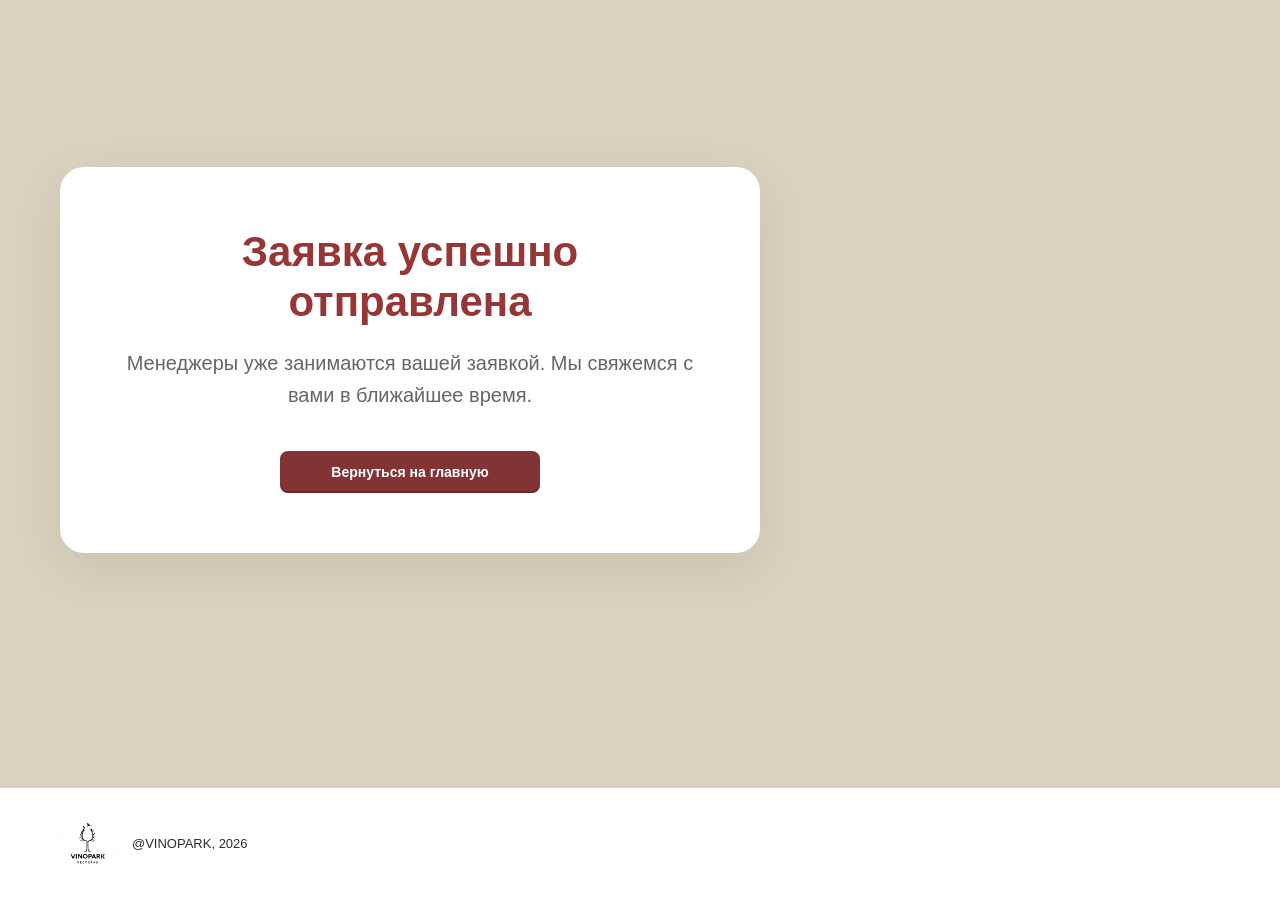
==== commit 87c17688: "update thanks" ====
--- a/thanks.html
+++ b/thanks.html
@@ -1,7 +1,7 @@
 <!DOCTYPE html >
 <html lang="ru">
   <head> 
-    <meta charset="utf-8"/><title>«Diamond Paints» - Франшиза бренд-шопа по продаже лакокрасочных материалов</title>  
+    <meta charset="utf-8"/><title>«VINOPARK» - Франшиза винного ресторана</title>  
     <meta http-equiv="X-UA-Compatible" content="IE=edge"/>
     <meta name="viewport" content="width=device-width, initial-scale=1, minimum-scale=1.0"/>
     <meta name="description" content="Начните зарабатывать от 1 млн тенге ежемесячно, продавая краски и покрытия «Diamond Paints»"/>
@@ -14,41 +14,36 @@
   <body> 
     <header class="header widjet">     
       <div class="container">    
-        <div class="header-inner"> 
-          <div class="header-left"> 
-            <div class="logo">   <img src="img/header/logo.png" alt="logo"/></div>
-            <div class="header-info">Франшиза бренд-шопа по продаже <br>лакокрасочных материалов</div>
-          </div>
-          <div class="header-right"> <a class="header-pnone" href="tel:+77017168680">+7 (701) 716-86-80 </a></div>
-        </div>
       </div>
     </header>
     <div class="main"> 
-      <section class="offer offerOk thanks">
-        <div class="left">
-          <div class="container"> 
-            <div class="heading"></div>
-            <div class="wrapper">
-              <div class="heading__block">
-                <h1 class="section-title"> <span class="color" id="thanksName"> менеджеры уже занимаются вашей заявкой  </span></h1>
-                <p class="offer-form__text">Мы свяжемся с Вами в ближайшее время</p>
-              </div>
-              <div class="offer-inner">
-                <div class="offer-left">
-                  <div class="btn-wrap">   <a class="btn form-section-btn" href="index.html">Вернуться на главную </a></div>
-                </div>
-              </div>
+      <section class="thanks-page">
+        <div class="container">
+            <div class="thanks-card">
+    
+                <h1 class="thanks-title">
+                    Заявка успешно отправлена
+                </h1>
+    
+                <p class="thanks-text">
+                    Менеджеры уже занимаются вашей заявкой.
+                    Мы свяжемся с вами в ближайшее время.
+                </p>
+    
+                <a href="index.html" class="btn thanks-btn">
+                    Вернуться на главную
+                </a>
+    
             </div>
-          </div>
         </div>
-      </section>
+    </section>
     </div>
     <footer class="footer widjet">            
       <div class="container">      
         <div class="header-inner"> 
           <div class="header-left"> 
             <div class="logo">   <img src="img/header/logo.png" alt="logo"/></div>
-            <div class="header-info">Франшиза бренд-шопа по продаже <br>лакокрасочных материалов </div>
+            <div class="header-info">@VINOPARK, 2026</div>
           </div>
           <div class="header-right"> <a class="header-pnone" href="tel:+77017168680">+7 (701) 716-86-80 </a></div>
         </div>
--- a/css/style.css
+++ b/css/style.css
@@ -1 +1,1322 @@
-@font-face{font-family:"Inter18pt";src:url("../fonts/Inter18pt-Light.woff2") format("woff2");src:url("../fonts/Inter18pt-Light.woff") format("woff");font-weight:300;font-style:normal;font-display:swap}@font-face{font-family:"Inter18pt";src:url("../fonts/Inter18pt-Regular.woff2") format("woff2");src:url("../fonts/Inter18pt-Regular.woff") format("woff");font-weight:400;font-style:normal;font-display:swap}@font-face{font-family:"Inter18pt";src:url("../fonts/Inter18pt-Medium.woff2") format("woff2");src:url("../fonts/Inter18pt-Medium.woff") format("woff");font-weight:500;font-style:normal;font-display:swap}@font-face{font-family:"Inter18pt";src:url("../fonts/Inter18pt-SemiBold.woff2") format("woff2");src:url("../fonts/Inter18pt-SemiBold.woff") format("woff");font-weight:600;font-style:normal;font-display:swap}@font-face{font-family:"Inter18pt";src:url("../fonts/Inter18pt-Bold.woff2") format("woff2");src:url("../fonts/Inter18pt-Bold.woff") format("woff");font-weight:700;font-style:normal;font-display:swap}html{-webkit-box-sizing:border-box;box-sizing:border-box;height:100%}*,*::after,*::before{-webkit-box-sizing:inherit;box-sizing:inherit}body{color:#2d2d2d;font-family:"Inter18pt",sans-serif;font-size:16px;font-style:normal;font-weight:400;line-height:130%;position:relative;margin:0;padding:0;height:100%;display:-webkit-box;display:-ms-flexbox;display:flex;-webkit-box-orient:vertical;-webkit-box-direction:normal;-ms-flex-direction:column;flex-direction:column}@media all and (max-width: 650px){body{font-size:16px}}.main{-webkit-box-flex:1;-ms-flex:1 1 auto;flex:1 1 auto;display:-webkit-box;display:-ms-flexbox;display:flex;-webkit-box-orient:vertical;-webkit-box-direction:normal;-ms-flex-direction:column;flex-direction:column;position:relative;z-index:1;background-image:url(../img/offer/bg.jpg);background-repeat:no-repeat;background-size:cover;background-position:center top}@media all and (max-width: 650px){.main{background:var(--2, radial-gradient(289.04% 100% at 50% 0%, #1564a4 0%, #015090 100%))}}p{margin:0;cursor:default}@media all and (max-width: 650px){p{font-size:16px !important;line-height:1.1em}}button{cursor:pointer}span,div{cursor:default}@media all and (max-width: 650px){span,div{font-size:16px !important;line-height:1.1em;line-height:20px !important}}ul,li{margin:0}a{text-decoration:none;color:inherit}h1,h2,h3,h4,h5,h6{margin:0;line-height:1em}button{cursor:pointer}img{width:100%;height:100%;display:block;-o-object-fit:cover;object-fit:cover}.container{max-width:1214px;width:100%;-webkit-box-flex:1;-ms-flex:1 1 auto;flex:1 1 auto;padding:0 15px;margin:0 auto}@media all and (max-width: 1300px){.container{max-width:1020px}}@media all and (max-width: 1050px){.container{max-width:960px}}@media all and (max-width: 992px){.container{max-width:768px}}@media all and (max-width: 768px){.container{max-width:640px}}@media all and (max-width: 650px){.container{max-width:360px;padding:0 5px}}@media(max-width: 320px){.container{padding:0 15px}}@media all and (max-width: 650px){.block{display:block}}.tac{text-align:center}.section-title{color:var(--Backgrounds-Primary, #fff);font-size:46px;font-style:normal;font-weight:500;line-height:120%;letter-spacing:-1.38px}@media all and (max-width: 650px){.section-title{font-size:18px !important;margin-bottom:20px !important;line-height:130% !important;margin-top:0;text-align:center;letter-spacing:0}}.section-title span{color:var(--1, #81a8c8)}@media all and (max-width: 650px){.section-title span{font-size:18px !important;line-height:100% !important}}@-webkit-keyframes slideme{0%{left:-30px;margin-left:0}30%,to{left:110%;margin-left:80px}}@keyframes slideme{0%{left:-30px;margin-left:0}30%,to{left:110%;margin-left:80px}}.btn{-ms-flex-negative:0;flex-shrink:0;position:relative;display:-webkit-box;display:-ms-flexbox;display:flex;-webkit-box-align:center;-ms-flex-align:center;align-items:center;border:none;-webkit-transition:background-image .3s;-o-transition:background-image .3s;transition:background-image .3s;-webkit-transition:all .3s;-o-transition:all .3s;transition:all .3s;overflow:hidden;z-index:2;-webkit-box-pack:center;-ms-flex-pack:center;justify-content:center;cursor:pointer;color:var(--1, #f5f5f5);text-align:center;font-family:"Inter18pt",sans-serif;font-size:15px;font-style:normal;font-weight:600;line-height:106%;text-transform:uppercase;width:216px;height:50px;border-radius:8px;background:var(--3, #823434);-webkit-box-shadow:0 -2px 0 0 rgba(0,0,0,.25) inset;box-shadow:0 -2px 0 0 rgba(0,0,0,.25) inset}.btn img{width:13px;height:15px}.btn::after{content:"";margin-left:60px;width:15px;height:300px;background:-webkit-gradient(linear, left bottom, left top, from(#fff), to(rgba(255, 255, 255, 0.01)));background:-o-linear-gradient(bottom, #fff, rgba(255, 255, 255, 0.01));background:linear-gradient(0deg, #fff, rgba(255, 255, 255, 0.01));-webkit-animation-delay:.05s;animation-delay:.01s;position:absolute;left:-90px;top:-150px;-webkit-animation-timing-function:ease-in-out;animation-timing-function:ease-in-out;-webkit-transition:all .3s;-o-transition:all .3s;transition:all .3s;-webkit-animation-name:slideme;animation-name:slideme;-webkit-animation-duration:4s;animation-duration:4s;-webkit-animation-iteration-count:infinite;animation-iteration-count:infinite;-webkit-transform:rotate(45deg);-ms-transform:rotate(45deg);transform:rotate(45deg);z-index:0}@media all and (max-width: 650px){.btn{width:100% !important;height:50px !important;font-size:14px !important}}.btn:hover{background:#9a4f4f}.btn:active{background:#6b2b2b}input{outline:none}label.error{display:none !important}input.error{display:block;color:red !important}input.error::-webkit-input-placeholder{color:red !important}input.error::-moz-placeholder{color:red !important}input.error:-ms-input-placeholder{color:red !important}input.error::-ms-input-placeholder{color:red !important}input.error::placeholder{color:red !important}.form-transition input.error{background:#fff}.d-flex{display:-webkit-box;display:-ms-flexbox;display:flex;-webkit-box-pack:justify;-ms-flex-pack:justify;justify-content:space-between}.top-anim{opacity:0;-webkit-transform:translateY(-30px);-ms-transform:translateY(-30px);transform:translateY(-30px);-webkit-transition:opacity 1.5s,-webkit-transform 2s;transition:opacity 1.5s,-webkit-transform 2s;-o-transition:opacity 1.5s,transform 2s;transition:opacity 1.5s,transform 2s;transition:opacity 1.5s,transform 2s,-webkit-transform 2s}.top-anim._active{opacity:1;-webkit-transform:translateY(0px);-ms-transform:translateY(0px);transform:translateY(0px)}.down-anim{opacity:0;-webkit-transform:translateY(50px);-ms-transform:translateY(50px);transform:translateY(50px);-webkit-transition:opacity 1.5s,-webkit-transform 2s;transition:opacity 1.5s,-webkit-transform 2s;-o-transition:opacity 1.5s,transform 2s;transition:opacity 1.5s,transform 2s;transition:opacity 1.5s,transform 2s,-webkit-transform 2s}.down-anim._active{opacity:1;-webkit-transform:translateY(0px);-ms-transform:translateY(0px);transform:translateY(0px)}.left-anim{opacity:0;-webkit-transform:translateX(-30px);-ms-transform:translateX(-30px);transform:translateX(-30px);-webkit-transition:opacity 1.5s,-webkit-transform 2s;transition:opacity 1.5s,-webkit-transform 2s;-o-transition:opacity 1.5s,transform 2s;transition:opacity 1.5s,transform 2s;transition:opacity 1.5s,transform 2s,-webkit-transform 2s}.left-anim._active{opacity:1;-webkit-transform:translateY(0px);-ms-transform:translateY(0px);transform:translateY(0px)}.right-anim{opacity:0;-webkit-transform:translateX(30px);-ms-transform:translateX(30px);transform:translateX(30px);-webkit-transition:opacity 1.5s,-webkit-transform 2s;transition:opacity 1.5s,-webkit-transform 2s;-o-transition:opacity 1.5s,transform 2s;transition:opacity 1.5s,transform 2s;transition:opacity 1.5s,transform 2s,-webkit-transform 2s}.right-anim._active{opacity:1;-webkit-transform:translateY(0px);-ms-transform:translateY(0px);transform:translateY(0px)}@media all and (max-width: 650px){section .container{overflow:visible}}.slick-dots li button:before{opacity:0}.slick-dots li.slick-active button:before{opacity:0}.noLink{pointer-events:none}.slick-prev:before,.slick-next:before{line-height:1px;font-family:inherit}@media all and (max-width: 650px){.mob-row{display:block}}.slick-dots li button::before{font-size:0 !important;opacity:0 !important}.slick-dots .slick-dots button:hover{font-size:0 !important}.slick-dots .slick-active button{background:#ff005b}.form-section-bottom-text{text-align:center}@media all and (max-width: 650px){.form-section-bottom-text{text-align:center !important}}@media all and (max-width: 650px){.form-inputs{width:100%}}.form-inner{position:relative;z-index:4;width:auto;margin:0}@media all and (max-width: 650px){.form-inner{width:100%}}@media all and (max-width: 1300px){.form-title{font-size:22px}}@media all and (max-width: 992px){.form-title{font-size:19px}}@media all and (max-width: 650px){.form-title{font-size:18px !important;text-align:center;margin-bottom:15px !important;line-height:130% !important;letter-spacing:0px;text-align:center !important}.form-title br{display:none}}@media all and (max-width: 992px){.form-subtitle{font-size:17px}}@media all and (max-width: 650px){.form-subtitle{padding-bottom:0;padding-left:0;text-align:center !important;margin-bottom:15px !important;text-align:center !important}}.form-section-wrap{max-width:524px;width:100%;display:-webkit-box;display:-ms-flexbox;display:flex;-webkit-box-align:center;-ms-flex-align:center;align-items:center;-ms-flex-wrap:wrap;flex-wrap:wrap;position:relative;z-index:2;margin:0;gap:10px;text-align:center;margin:0 auto}@media all and (max-width: 768px){.form-section-wrap{max-width:400px;-webkit-box-orient:vertical;-webkit-box-direction:normal;-ms-flex-direction:column;flex-direction:column}}@media all and (max-width: 650px){.form-section-wrap{gap:8px !important;-webkit-box-orient:vertical;-webkit-box-direction:normal;-ms-flex-direction:column;flex-direction:column;width:100%;gap:8px !important;padding:0}}@media all and (max-width: 768px){.form-section-wrap .btn{width:100% !important}}.form-section-row{position:relative;overflow:hidden;width:100%;height:70px;border:1px solid #fff;opacity:.5}@media all and (max-width: 768px){.form-section-row{width:100% !important}}@media all and (max-width: 650px){.form-section-row{height:50px !important;width:100%}}.form-section-row:focus{background:#fff}.form-section-row input{width:100%;height:100%;border:none;line-height:100%;background:rgba(0,0,0,0);color:#2d2d2d;font-family:"Inter18pt",sans-serif;font-size:16px;font-style:normal;font-weight:400;line-height:130%;padding-left:24px}@media all and (max-width: 650px){.form-section-row input{font-size:16px}}.form-section-row input::-webkit-input-placeholder{color:#2d2d2d;font-family:"Inter18pt",sans-serif;font-size:16px;font-style:normal;font-weight:400;line-height:130%}.form-section-row input::-moz-placeholder{color:#2d2d2d;font-family:"Inter18pt",sans-serif;font-size:16px;font-style:normal;font-weight:400;line-height:130%}.form-section-row input:-ms-input-placeholder{color:#2d2d2d;font-family:"Inter18pt",sans-serif;font-size:16px;font-style:normal;font-weight:400;line-height:130%}.form-section-row input::-ms-input-placeholder{color:#2d2d2d;font-family:"Inter18pt",sans-serif;font-size:16px;font-style:normal;font-weight:400;line-height:130%}.form-section-row input::placeholder{color:#2d2d2d;font-family:"Inter18pt",sans-serif;font-size:16px;font-style:normal;font-weight:400;line-height:130%}@media all and (max-width: 650px){.form-section-row input::-webkit-input-placeholder{font-size:16px}.form-section-row input::-moz-placeholder{font-size:16px}.form-section-row input:-ms-input-placeholder{font-size:16px}.form-section-row input::-ms-input-placeholder{font-size:16px}.form-section-row input::placeholder{font-size:16px}}.overflow-inner{overflow:hidden}.slick-dots{z-index:1;display:-webkit-box;display:-ms-flexbox;display:flex;-webkit-box-align:center;-ms-flex-align:center;align-items:center;-webkit-box-pack:center;-ms-flex-pack:center;justify-content:center;text-align:start;bottom:-56px}@media all and (max-width: 768px){.slick-dots{text-align:center}}@media all and (max-width: 650px){.slick-dots{bottom:-30px}}.slick-dots li{width:10px;height:10px;overflow:hidden;border-radius:50%;margin:0 5px}.slick-dots li button{background:gray;width:100%;height:100%;padding:0}.slick-dots li button:before{display:none}.slick-dots li.slick-active{height:10px}.slick-dots li.slick-active button{background:#823434;height:100%}.form-section-row.tell.validate{display:block;border:1px solid red}.form-section-row.tell.validate input{color:red !important}.form-section-row.tell.validate input::-webkit-input-placeholder{color:red !important}.form-section-row.tell.validate input::-moz-placeholder{color:red !important}.form-section-row.tell.validate input:-ms-input-placeholder{color:red !important}.form-section-row.tell.validate input::-ms-input-placeholder{color:red !important}.form-section-row.tell.validate input::placeholder{color:red !important}.form-info__bottom{display:none;font-size:12px;color:#000;text-align:start;margin-top:10px;color:red}.form-info__bottom.error{display:block}@media all and (max-width: 650px){.form-info__bottom{text-align:center;font-size:12px !important;line-height:100% !important}}.label{position:relative;z-index:2}@-webkit-keyframes shadow-pulse{0%{-webkit-box-shadow:0 0 0 0px rgba(255,0,0,.2);box-shadow:0 0 0 0px rgba(255,0,0,.2)}100%{-webkit-box-shadow:0 0 0 10px rgba(255,0,0,0);box-shadow:0 0 0 10px rgba(255,0,0,0)}}@keyframes shadow-pulse{0%{-webkit-box-shadow:0 0 0 0px rgba(255,0,0,.2);box-shadow:0 0 0 0px rgba(255,0,0,.2)}100%{-webkit-box-shadow:0 0 0 10px rgba(255,0,0,0);box-shadow:0 0 0 10px rgba(255,0,0,0)}}.form-allert{position:relative;display:inline-block;z-index:1;pointer-events:none;margin-right:5px}@media all and (max-width: 650px){.form-allert{font-size:12px !important;line-height:100% !important}}.form-allert::after{content:"";position:absolute;right:-5px;top:50%;-webkit-transform:translateY(-50%);-ms-transform:translateY(-50%);transform:translateY(-50%);background:red;border:1px solid #fff;width:calc(100% + 35px);border-radius:4px;height:150%;z-index:-2;display:none}@media all and (max-width: 650px){.form-allert::after{height:25px}}.form-allert::before{content:"";position:absolute;right:-5px;top:50%;-webkit-transform:translateY(-50%);-ms-transform:translateY(-50%);transform:translateY(-50%);-webkit-animation:shadow-pulse 1s infinite;animation:shadow-pulse 1s infinite;border-radius:5px;width:calc(100% + 35px);height:120%;z-index:-2;display:none}@media all and (max-width: 650px){.form-allert::before{height:30px}}.form-allert.error{margin-right:10px;color:#fff}.form-allert.error::before{display:block}.form-allert.error::after{display:block}.form-bottom.error [type=checkbox]:not(:checked)+label:before,.form-bottom.error [type=checkbox]:checked+label:before{border:1px solid #fff}label{position:relative;z-index:2}[type=checkbox]:not(:checked),[type=checkbox]:checked{position:absolute;left:0;opacity:.01}[type=checkbox]:not(:checked)+label,[type=checkbox]:checked+label{position:relative;padding-left:25px;line-height:1.7;cursor:pointer}[type=checkbox]:not(:checked)+label:before,[type=checkbox]:checked+label:before{content:"";position:absolute;left:0;top:50%;-webkit-transform:translateY(-50%);-ms-transform:translateY(-50%);transform:translateY(-50%);width:18px;height:18px;border:1px solid #aaa;background:rgba(0,0,0,0);border-radius:.2em;-webkit-transition:all .275s;-o-transition:all .275s;transition:all .275s;z-index:2}[type=checkbox]:checked+label:before{background:#07f}[type=checkbox]:not(:checked)+label:after,[type=checkbox]:checked+label:after{content:"✓";position:absolute;top:50%;-webkit-transform:translateY(-50%);-ms-transform:translateY(-50%);transform:translateY(-50%);left:3px;font-size:14px;color:#fff;line-height:0;-webkit-transition:all .2s;-o-transition:all .2s;transition:all .2s;z-index:2}[type=checkbox]:not(:checked)+label:after{opacity:0;-webkit-transform:scale(0) rotate(45deg);-ms-transform:scale(0) rotate(45deg);transform:scale(0) rotate(45deg)}[type=checkbox]:checked+label:after{opacity:1;-webkit-transform:scale(1) rotate(0);-ms-transform:scale(1) rotate(0);transform:scale(1) rotate(0)}[type=checkbox]:disabled:not(:checked)+label:before,[type=checkbox]:disabled:checked+label:before{-webkit-box-shadow:none;box-shadow:none;border-color:#bbb;background-color:#e9e9e9}[type=checkbox]:disabled:checked+label:after{color:#777}[type=checkbox]:disabled+label{color:#aaa}.subtitle{color:#fff;font-family:"VelaSansLight",sans-serif;font-size:24px;font-style:normal;font-weight:300;line-height:130%;letter-spacing:-0.48px}.subtitle span{background:var(--2, linear-gradient(90deg, #af8e71 0%, #c3a285 20%, #d7b699 100%));background-clip:text;-webkit-background-clip:text;-webkit-text-fill-color:rgba(0,0,0,0);font-family:"CormorantGaramondMedium",sans-serif;font-size:28px;font-style:italic;font-weight:500;line-height:130%}@media all and (max-width: 992px){.subtitle span{font-size:26px}}@media all and (max-width: 768px){.subtitle span{font-size:20px}}@media all and (max-width: 650px){.subtitle span{font-size:22px !important;line-height:120% !important;letter-spacing:0}}@media all and (max-width: 1300px){.subtitle{font-size:24px}}@media all and (max-width: 992px){.subtitle{font-size:18px}}@media all and (max-width: 768px){.subtitle{font-size:16px}}@media all and (max-width: 650px){.subtitle{font-size:18px !important;line-height:120% !important}}@media all and (max-width: 650px){.wrap-slider.overflow .slick-list{overflow:visible}}br.mob-br{display:none}@media all and (max-width: 650px){br.mob-br{display:block !important}}.fancybox-close-small:after{content:"×";position:absolute;top:5px;right:5px;width:30px;height:30px;font:22px/30px Arial,Helvetica Neue,Helvetica,sans-serif;color:#888;font-weight:300;text-align:center;border-radius:50%;border-width:0;background-color:rgba(0,0,0,0);-webkit-transition:background-color .25s;-o-transition:background-color .25s;transition:background-color .25s;-webkit-box-sizing:border-box;box-sizing:border-box;z-index:2}.preload__box{display:none;position:absolute;top:0;left:0;width:100%;height:100%;background:#fff;z-index:100}.preload__box .flex{width:100%;height:100%}#floatingCirclesG{position:relative;width:112px;height:112px;margin:auto;transform:scale(0.6);-o-transform:scale(0.6);-ms-transform:scale(0.6);-webkit-transform:scale(0.6);-moz-transform:scale(0.6)}.f_circleG{position:absolute;background-color:#fff;height:20px;width:20px;border-radius:10px;-o-border-radius:10px;-ms-border-radius:10px;-webkit-border-radius:10px;-moz-border-radius:10px;animation-name:f_fadeG;-o-animation-name:f_fadeG;-ms-animation-name:f_fadeG;-webkit-animation-name:f_fadeG;-moz-animation-name:f_fadeG;animation-duration:.992s;-o-animation-duration:.992s;-ms-animation-duration:.992s;-webkit-animation-duration:.992s;-moz-animation-duration:.992s;animation-iteration-count:infinite;-o-animation-iteration-count:infinite;-ms-animation-iteration-count:infinite;-webkit-animation-iteration-count:infinite;-moz-animation-iteration-count:infinite;animation-direction:normal;-o-animation-direction:normal;-ms-animation-direction:normal;-webkit-animation-direction:normal;-moz-animation-direction:normal}#frotateG_01{left:0;top:45px;animation-delay:.3695s;-o-animation-delay:.3695s;-ms-animation-delay:.3695s;-webkit-animation-delay:.3695s;-moz-animation-delay:.3695s}#frotateG_02{left:13px;top:13px;animation-delay:.496s;-o-animation-delay:.496s;-ms-animation-delay:.496s;-webkit-animation-delay:.496s;-moz-animation-delay:.496s}#frotateG_03{left:45px;top:0;animation-delay:.6125s;-o-animation-delay:.6125s;-ms-animation-delay:.6125s;-webkit-animation-delay:.6125s;-moz-animation-delay:.6125s}#frotateG_04{right:13px;top:13px;animation-delay:.739s;-o-animation-delay:.739s;-ms-animation-delay:.739s;-webkit-animation-delay:.739s;-moz-animation-delay:.739s}#frotateG_05{right:0;top:45px;animation-delay:.8655s;-o-animation-delay:.8655s;-ms-animation-delay:.8655s;-webkit-animation-delay:.8655s;-moz-animation-delay:.8655s}#frotateG_06{right:13px;bottom:13px;animation-delay:.992s;-o-animation-delay:.992s;-ms-animation-delay:.992s;-webkit-animation-delay:.992s;-moz-animation-delay:.992s}#frotateG_07{left:45px;bottom:0;animation-delay:1.1085s;-o-animation-delay:1.1085s;-ms-animation-delay:1.1085s;-webkit-animation-delay:1.1085s;-moz-animation-delay:1.1085s}#frotateG_08{left:13px;bottom:13px;animation-delay:1.235s;-o-animation-delay:1.235s;-ms-animation-delay:1.235s;-webkit-animation-delay:1.235s;-moz-animation-delay:1.235s}.overflow-wrap{height:100%}.overflow-inner{overflow:visible;height:100%;display:-webkit-box;display:-ms-flexbox;display:flex;-webkit-box-orient:vertical;-webkit-box-direction:normal;-ms-flex-direction:column;flex-direction:column}.section-overflow{overflow:hidden}.main{-webkit-box-flex:1;-ms-flex:1 1 auto;flex:1 1 auto;display:-webkit-box;display:-ms-flexbox;display:flex;-webkit-box-orient:vertical;-webkit-box-direction:normal;-ms-flex-direction:column;flex-direction:column;position:relative;z-index:1}.widjet{position:absolute;width:100%;display:-webkit-box;display:-ms-flexbox;display:flex;-webkit-box-align:center;-ms-flex-align:center;align-items:center;z-index:4;padding:16px 0;-webkit-box-orient:vertical;-webkit-box-direction:normal;-ms-flex-direction:column;flex-direction:column}@media all and (max-width: 650px){.widjet{height:auto;padding:4px 0 0 0;background:var(--1, #81a8c8);position:static}}@media all and (max-width: 650px){.widjet .container{max-width:360px}}.widjet .header-inner{position:relative;display:-webkit-box;display:-ms-flexbox;display:flex;-webkit-box-align:center;-ms-flex-align:center;align-items:center;position:relative;-webkit-box-pack:justify;-ms-flex-pack:justify;justify-content:space-between;z-index:2;padding:12px 16px;border-radius:10px;background:var(--1, #81a8c8);-webkit-backdrop-filter:blur(20px);backdrop-filter:blur(20px)}@media all and (max-width: 992px){.widjet .header-inner{gap:20px}}@media all and (max-width: 650px){.widjet .header-inner{height:auto;padding:5px 0}}.widjet .header-left{display:-webkit-box;display:-ms-flexbox;display:flex;-webkit-box-align:center;-ms-flex-align:center;align-items:center;gap:44px}.widjet .logo{width:150px}@media all and (max-width: 650px){.widjet .logo{width:107px}}.widjet .header-info{color:#fff;line-height:106%;display:list-item}@media all and (max-width: 768px){.widjet .header-info{display:none}}@media all and (max-width: 650px){.widjet .header-info{font-size:14px !important;line-height:120% !important;display:none}}.widjet .header-right{display:-webkit-box;display:-ms-flexbox;display:flex;-webkit-box-align:center;-ms-flex-align:center;align-items:center;gap:26px;-ms-flex-negative:0;flex-shrink:0}@media all and (max-width: 992px){.widjet .header-right{-webkit-box-orient:vertical;-webkit-box-direction:normal;-ms-flex-direction:column;flex-direction:column;gap:4px;-webkit-box-align:end;-ms-flex-align:end;align-items:flex-end}}.widjet .header-pnone{color:#fbfbfb;text-align:right;font-size:20px;font-style:normal;font-weight:500;line-height:90%}@media all and (max-width: 650px){.widjet .header-pnone{color:#fff;font-size:16px;font-style:normal;font-weight:500;line-height:106%}}.widjet .header-pnone:hover{text-decoration:underline}@media all and (max-width: 650px){.widjet .header-call{width:130px !important;height:32px !important;font-size:12px !important;text-transform:math-auto}}.descp{font-size:12px !important;padding:3px 0;background:var(--3, #823434);width:100%;text-align:center;color:#fff;margin-top:0;display:none;color:var(--Backgrounds-Primary, #fff);font-size:10px !important;font-style:normal;font-weight:400;line-height:106%}@media all and (max-width: 650px){.descp{display:-webkit-box;display:-ms-flexbox;display:flex;-webkit-box-align:center;-ms-flex-align:center;align-items:center;-webkit-box-pack:center;-ms-flex-pack:center;justify-content:center;gap:35px}}.descp span{font-size:10px !important;font-style:normal;font-weight:400;display:list-item}.offer{position:relative}.offer .offer-overflow{overflow:hidden}.offer .offer-inner{padding:150px 0 48px 0;position:relative}@media all and (max-width: 650px){.offer .offer-inner{padding:42px 0 30px 0}}.offer .section-title{position:relative;z-index:1;margin-bottom:36px;padding-left:34px}@media all and (max-width: 1300px){.offer .section-title{font-size:34px}}@media all and (max-width: 992px){.offer .section-title{font-size:30px}}@media all and (max-width: 650px){.offer .section-title{font-size:28px !important;font-weight:700;line-height:110% !important;text-align:start !important;padding-left:0}.offer .section-title br{display:none}}@media(max-width: 360px){.offer .section-title{font-size:23px !important}}@media all and (max-width: 650px){.offer .section-title span{font-size:28px !important;line-height:100% !important}}@media(max-width: 360px){.offer .section-title span{font-size:23px !important}}.offer .offer-box{display:-webkit-box;display:-ms-flexbox;display:flex;-webkit-box-align:start;-ms-flex-align:start;align-items:flex-start;gap:20px;padding-left:34px;opacity:0;-webkit-transition:opacity .8s;-o-transition:opacity .8s;transition:opacity .8s;-webkit-transition-delay:.3s;-o-transition-delay:.3s;transition-delay:.3s}.offer .offer-box._active{opacity:1}@media all and (max-width: 992px){.offer .offer-box{padding-left:0}}@media all and (max-width: 650px){.offer .offer-box{gap:14px;padding-left:0}}.offer .offer-box svg{-ms-flex-negative:0;flex-shrink:0}@media all and (max-width: 650px){.offer .offer-box svg{width:25px;height:25px}}.offer .offer-box__text{color:#fff;font-size:24px;font-style:normal;font-weight:300;line-height:106%}.offer .offer-box__text span{color:var(--3, #823434);font-weight:600}@media all and (max-width: 650px){.offer .offer-box__text span{font-size:20px !important;line-height:100% !important}}@media all and (max-width: 650px){.offer .offer-box__text{font-size:20px !important;line-height:100% !important}.offer .offer-box__text br{display:none}}.offer .offer-img{position:absolute;z-index:-1;width:728.856px;right:-54px;bottom:-54px;opacity:0;-webkit-transition:opacity .8s;-o-transition:opacity .8s;transition:opacity .8s;-webkit-transition-delay:.5s;-o-transition-delay:.5s;transition-delay:.5s}.offer .offer-img._active{opacity:1}@media(max-width: 1600px){.offer .offer-img{width:550px;right:100px}}@media all and (max-width: 1300px){.offer .offer-img{width:600px;right:-50px}}@media all and (max-width: 1050px){.offer .offer-img{width:550px}}@media all and (max-width: 992px){.offer .offer-img{width:420px}}@media all and (max-width: 768px){.offer .offer-img{display:none}}@media all and (max-width: 650px){.offer .offer-img{position:static;width:100%;display:block}}.offer .offer-right-img{position:absolute;z-index:-3;width:1212px;right:-330px;top:23px}@media all and (max-width: 1050px){.offer .offer-right-img{width:600px}}@media all and (max-width: 992px){.offer .offer-right-img{width:600px;top:90px}}@media all and (max-width: 650px){.offer .offer-right-img{right:-220px;width:600px;top:120px}}.offer .offer-mob-img{position:absolute;z-index:-2;width:100%;top:0;display:none}@media all and (max-width: 650px){.offer .offer-mob-img{display:block}}@-webkit-keyframes typing-bounce{0%,80%,100%{opacity:.3}40%{opacity:1}}@keyframes typing-bounce{0%,80%,100%{opacity:.3}40%{opacity:1}}@media(max-width: 1600px){.second .container{max-width:1000px}}.second-overflow{overflow:hidden;padding-bottom:69px}.second-inner{padding:70px 0 50px;border-radius:30px;border-radius:30px;background:var(--1, #81a8c8)}@media all and (max-width: 650px){.second-inner{padding:15px 0}}.second-inner .consultation-section__inner{position:relative;padding:0 100px 0 74px}@media all and (max-width: 992px){.second-inner .consultation-section__inner{padding:20px 20px 40px 20px}}@media all and (max-width: 650px){.second-inner .consultation-section__inner{padding:20px 10px 10px 60px}}.second-inner textarea{color:#000;font-family:"Inter18pt",sans-serif;font-size:16px;font-style:normal;font-weight:300;line-height:130%;resize:none;outline:none;padding-top:20px;width:100%;padding-left:24px;height:120px;background:#fff}@media all and (max-width: 650px){.second-inner textarea{font-size:16px}}.second-inner textarea::-webkit-input-placeholder{color:#000;font-family:"InterTightLight",sans-serif;font-size:16px;font-style:normal;font-weight:300;line-height:130%}.second-inner textarea::-moz-placeholder{color:#000;font-family:"InterTightLight",sans-serif;font-size:16px;font-style:normal;font-weight:300;line-height:130%}.second-inner textarea:-ms-input-placeholder{color:#000;font-family:"InterTightLight",sans-serif;font-size:16px;font-style:normal;font-weight:300;line-height:130%}.second-inner textarea::-ms-input-placeholder{color:#000;font-family:"InterTightLight",sans-serif;font-size:16px;font-style:normal;font-weight:300;line-height:130%}.second-inner textarea::placeholder{color:#000;font-family:"InterTightLight",sans-serif;font-size:16px;font-style:normal;font-weight:300;line-height:130%}@media all and (max-width: 650px){.second-inner textarea::-webkit-input-placeholder{font-size:16px}.second-inner textarea::-moz-placeholder{font-size:16px}.second-inner textarea:-ms-input-placeholder{font-size:16px}.second-inner textarea::-ms-input-placeholder{font-size:16px}.second-inner textarea::placeholder{font-size:16px}}.consultation-section__bot-avatar{display:-webkit-box;display:-ms-flexbox;display:flex;-webkit-box-pack:center;-ms-flex-pack:center;justify-content:center;margin:0 0 14px 0;will-change:transform,opacity;margin:0;position:absolute;top:0;left:74px}@media all and (max-width: 992px){.consultation-section__bot-avatar{left:20px;top:20px}}@media all and (max-width: 650px){.consultation-section__bot-avatar{left:5px}}.consultation-section__bot-avatar div{position:relative}.consultation-section__bot-avatar img{height:auto;width:80px;margin:0 auto}@media all and (max-width: 650px){.consultation-section__bot-avatar img{height:auto;width:50px;margin:0 auto}}.consultation-section__bot-avatar span{background:#50d450;border-radius:100%;height:10px;width:10px;position:absolute;-webkit-box-shadow:0 0 6px rgba(0,255,0,.7);box-shadow:0 0 6px rgba(0,255,0,.7);-webkit-animation:pulseStatus 1.8s infinite ease-out;animation:pulseStatus 1.8s infinite ease-out;bottom:8px;right:8px}@media all and (max-width: 650px){.consultation-section__bot-avatar span{right:-1px}}.consultation-section__chat{padding-left:90px;position:relative}@media all and (max-width: 650px){.consultation-section__chat{padding-left:0}}.chat{border-radius:20px;position:relative}.chat__container{color:#303437;display:-webkit-box;display:-ms-flexbox;display:flex;gap:8px;overflow:auto;padding-bottom:100px;padding-bottom:0;position:relative;min-height:800px;width:100%}@media all and (max-width: 650px){.chat__container{padding-bottom:20px;min-height:350px}}.chat__content{width:869px}@media(max-width: 1600px){.chat__content{width:100%}}@media all and (max-width: 1300px){.chat__content{width:100%}}.chat__container .scrollbar-thumb{background:#c7bbae}.chat__container .scrollbar-track{-webkit-transform:scale(0.9);-ms-transform:scale(0.9);transform:scale(0.9);background:#ece5d9;border-radius:30px}.chat__status{margin:14px 0 0 0}.chat__status div{display:-webkit-inline-box;display:-ms-inline-flexbox;display:inline-flex;-webkit-box-align:center;-ms-flex-align:center;align-items:center;background-color:rgba(255,255,255,.565);gap:12px;padding:8px 12px;border-radius:14px}.chat__status img{height:auto;width:32px}.second-bg-icon{width:836.226px;position:absolute;z-index:-1;right:-600px;top:-200px;pointer-events:none}@media all and (max-width: 768px){.second-bg-icon{display:none}}.consultation-section__photo{display:none}.consultation-section__photo img{height:auto;width:230px}.response-options{display:-webkit-box;display:-ms-flexbox;display:flex;-ms-flex-wrap:wrap;flex-wrap:wrap;margin:20px 0 10px;gap:10px;-webkit-box-pack:start;-ms-flex-pack:start;justify-content:flex-start}@media all and (max-width: 650px){.response-options{gap:6px;margin:20px 0 10px}}.response-options button{border-radius:16px;background:var(--1, #f5f5f5);border:0;-webkit-text-decoration-line:underline;text-decoration-line:underline;-webkit-text-decoration-style:solid;text-decoration-style:solid;-webkit-text-decoration-skip-ink:none;text-decoration-skip-ink:none;text-decoration-thickness:auto;text-underline-offset:auto;text-underline-position:from-font;cursor:pointer;outline:none;display:inline-block;min-width:28%;max-width:95%;min-height:40px;-webkit-transition:.3s;-o-transition:.3s;transition:.3s;font-size:16px;font-family:"Inter18pt",sans-serif;font-weight:500;min-height:unset;padding:16px 10px;min-width:6%;max-width:25.7%;text-align:left}@media all and (max-width: 1300px){.response-options button{max-width:31%}}@media all and (max-width: 992px){.response-options button{padding:15px}}@media all and (max-width: 768px){.response-options button{font-size:13px}}@media all and (max-width: 650px){.response-options button{min-width:33%;max-width:100%;min-height:40px;text-align:left;padding:12px}}.response-options button.start{min-width:6%;max-width:30.7%}@media all and (max-width: 650px){.response-options button.start{min-width:33%;max-width:100%}}.response-options button.start2{min-width:9%;max-width:47.7%}@media all and (max-width: 650px){.response-options button.start2{min-width:33%;max-width:100%}}.response-options button:not(.start){color:#2d2d2d;font-size:16px;font-style:normal;font-weight:400;line-height:120%;text-decoration:none}.response-options button:hover{border-radius:16px;background:var(--2, #5aaf31);color:#fff}.message{display:-webkit-box;display:-ms-flexbox;display:flex;-webkit-box-align:start;-ms-flex-align:start;align-items:flex-start;line-height:120%;color:#232937;font-family:"Inter18pt",sans-serif;font-size:16px;font-style:normal;font-weight:400;line-height:140%}@media all and (max-width: 1300px){.message br.hide{display:none}}@media all and (max-width: 650px){.message{font-size:12px !important;line-height:120% !important}}.bot-message{-webkit-box-orient:horizontal;-webkit-box-direction:normal;-ms-flex-direction:row;flex-direction:row;margin:0 0 6px 0;max-width:768px;width:100%}@media(max-width: 1600px){.bot-message{max-width:100%}}.bot-message:last-child{margin:0}.user-message{-webkit-box-orient:horizontal;-webkit-box-direction:reverse;-ms-flex-direction:row-reverse;flex-direction:row-reverse;text-align:right;margin:12px 0}.message p{margin:0;max-width:100%;padding:16px}@media all and (max-width: 650px){.message p{font-size:13px !important;line-height:120% !important;padding:12px}}.message p .table-span{display:-webkit-box;display:-ms-flexbox;display:flex;-ms-flex-wrap:wrap;flex-wrap:wrap;gap:0}.message p .table-span span{width:31%;padding:10px;border:.5px solid #000;border-bottom:0}@media all and (max-width: 650px){.message p .table-span span{width:100%;font-size:13px !important;line-height:120% !important}}@media(min-width: 650px){.message p .table-span span:nth-last-child(-n+2){border:.5px solid #000}.message p .table-span span:nth-last-child(-n+3){border:.5px solid #000}}.message p .table-span span:last-child{border:.5px solid #000}.message p .chat-list-item{position:relative;padding-left:20px;display:block}@media all and (max-width: 650px){.message p .chat-list-item{font-size:12px !important;line-height:120% !important;padding-left:14px}}.message p .chat-list-item.noMargin{margin-bottom:0}.message p .chat-list-item.chat-list-item-2{position:relative;padding-left:20px;display:block}.message p .chat-list-item.chat-list-item-2::after{content:"";position:absolute;left:0;top:6px;border-radius:1px solid #47413b;border-radius:50%;width:8px;height:2px;z-index:1}.message p .chat-list-item::after{content:"";position:absolute;left:0;top:8px;background:#47413b;border-radius:50%;width:8px;height:8px;z-index:1}@media all and (max-width: 650px){.message p .chat-list-item::after{width:6px;height:6px;top:5px}}.bot-message p{max-width:100%;display:inline-block;border-radius:0 16px 16px 16px;background:#fff}.bot-message p span{display:-webkit-inline-box;display:-ms-inline-flexbox;display:inline-flex;gap:10px;margin:0 0 10px 0}@media all and (max-width: 650px){.bot-message p span{font-size:12px !important;line-height:120% !important}}.bot-message p span span{display:block;margin:0}.user-message p{border-radius:16px 16px 0 16px;background:var(--3, #823434);color:#fff;font-size:16px;font-style:normal;font-weight:500;line-height:120%}.textarea-container{display:-webkit-box;display:-ms-flexbox;display:flex;-webkit-box-orient:vertical;-webkit-box-direction:normal;-ms-flex-direction:column;flex-direction:column;gap:10px;margin:20px 0}.textarea-container:last-child{margin:20px 0 0 0}.dynamic-form{display:-webkit-box;display:-ms-flexbox;display:flex;-ms-flex-wrap:wrap;flex-wrap:wrap;gap:8px}.dynamic-form input{width:200px}@media all and (max-width: 650px){.dynamic-form input{width:100%}}.dynamic-form .btn{width:200px;height:59px}@media all and (max-width: 650px){.dynamic-form .btn{width:100%}}.input__field{width:50%;height:59px;border:none;line-height:100%;background:#fff;border-radius:20px;color:#000;font-size:16px;font-style:normal;font-weight:400;line-height:130%;padding-left:24px;padding:0 10px 0 24px;-webkit-transition:.3s;-o-transition:.3s;transition:.3s}.typing-indicator{margin:10px 0}.typing-indicator div{display:-webkit-box;display:-ms-flexbox;display:flex;gap:2px;opacity:0;color:#fff;white-space:nowrap;opacity:1;-webkit-animation:fadeEffect 4.5s infinite;animation:fadeEffect 4.5s infinite;font-style:italic;font-size:13px}@media all and (max-width: 650px){.typing-indicator div{font-size:10px !important}}.typing-indicator span{display:block;-webkit-animation:typing-bounce 1.4s infinite ease-in-out;animation:typing-bounce 1.4s infinite ease-in-out}.typing-indicator.active{opacity:1}.typing-indicator span:nth-child(1){-webkit-animation-delay:0s;animation-delay:0s}.typing-indicator span:nth-child(2){-webkit-animation-delay:.4s;animation-delay:.4s}.typing-indicator span:nth-child(3){-webkit-animation-delay:.6s;animation-delay:.6s}.second-wrap{position:relative;z-index:1}.second-img{position:absolute;z-index:-1;width:236px;left:-250px;bottom:-34px}@media all and (max-width: 1300px){.second-img{width:116px;left:-150px}}@media all and (max-width: 992px){.second-img{display:none}}.second-img2{position:absolute;z-index:1;width:431px;right:-260px;bottom:-15px;z-index:-1}@media all and (max-width: 1300px){.second-img2{width:216px;right:-120px;bottom:250px}}@media all and (max-width: 992px){.second-img2{display:none}}.footer{position:static;padding:26px 0;background:var(--1, #81a8c8)}@media all and (max-width: 650px){.footer{padding:20px 0;position:relative}}.footer .header-inner{-webkit-box-pack:justify;-ms-flex-pack:justify;justify-content:space-between;padding:0;background:none;padding:0}@media all and (max-width: 992px){.footer .header-inner{-webkit-column-gap:30px;-moz-column-gap:30px;column-gap:30px;-ms-flex-wrap:wrap;flex-wrap:wrap;row-gap:40px}}@media all and (max-width: 650px){.footer .header-inner{-webkit-box-orient:vertical;-webkit-box-direction:normal;-ms-flex-direction:column;flex-direction:column;gap:15px}}.footer .footer-left{display:-webkit-box;display:-ms-flexbox;display:flex;-webkit-box-align:center;-ms-flex-align:center;align-items:center;gap:20px}@media all and (max-width: 650px){.footer .footer-left{-webkit-box-orient:vertical;-webkit-box-direction:normal;-ms-flex-direction:column;flex-direction:column;-webkit-box-align:center;-ms-flex-align:center;align-items:center}}@media all and (max-width: 650px){.footer .header-left{-webkit-box-orient:vertical;-webkit-box-direction:normal;-ms-flex-direction:column;flex-direction:column;-webkit-box-align:center;-ms-flex-align:center;align-items:center;-webkit-box-pack:center;-ms-flex-pack:center;justify-content:center;gap:5px}}.footer .logo{width:82px}.footer .header-info{color:#929292;font-size:16px;font-style:normal;font-weight:400;line-height:110%;letter-spacing:-0.32px}@media all and (max-width: 768px){.footer .header-info{display:block}}@media all and (max-width: 650px){.footer .header-info{text-align:center}}@media all and (max-width: 1300px){.footer .header-right{-webkit-box-orient:vertical;-webkit-box-direction:normal;-ms-flex-direction:column;flex-direction:column;-webkit-box-align:end;-ms-flex-align:end;align-items:flex-end}}@media all and (max-width: 650px){.footer .header-right{-webkit-box-align:center;-ms-flex-align:center;align-items:center;-webkit-box-orient:vertical;-webkit-box-direction:normal;-ms-flex-direction:column;flex-direction:column}}.footer .header-info{color:#fff}.footer .politica{color:#fff;text-align:center;font-size:14px;font-style:normal;font-weight:400;line-height:normal;-webkit-text-decoration-line:underline;text-decoration-line:underline;-webkit-text-decoration-style:solid;text-decoration-style:solid;-webkit-text-decoration-skip-ink:none;text-decoration-skip-ink:none;text-decoration-thickness:auto;text-underline-offset:auto;text-underline-position:from-font;cursor:pointer}.footer .politica:hover{opacity:1}@media all and (max-width: 650px){.footer .politica{font-size:14px !important;line-height:120% !important}}@media all and (max-width: 650px){.footer .header-call{width:80%}}.modal{position:fixed;top:0;left:0;width:100vw;height:100vh;background:rgba(27,27,27,.6);-webkit-transition:opacity 200ms ease-in;-o-transition:opacity 200ms ease-in;transition:opacity 200ms ease-in;display:-webkit-box;display:-ms-flexbox;display:flex;-webkit-box-pack:center;-ms-flex-pack:center;justify-content:center;-webkit-box-align:center;-ms-flex-align:center;align-items:center;z-index:-1;opacity:0;cursor:pointer}.modal.active{z-index:999;opacity:1}.modal-top{position:relative}@media all and (max-width: 650px){.modal-top{padding-top:10px}}@media all and (max-width: 650px){.fancybox-slide>*{padding:10px 0 0 0}}.modal-politika .modal-top__title{text-align:center;font-size:35px;line-height:120%}@media all and (max-width: 650px){.modal-politika .modal-top__title{font-size:22px}}.modal-politika .modal-content{background:#fff}.clouse{position:absolute;background:url(../img/modals/close.svg);background-repeat:no-repeat;background-size:cover;width:20px;height:20px;right:17px;top:19px;cursor:pointer;z-index:20}@media all and (max-width: 650px){.clouse{top:8px;right:10px;width:18px;height:18px}}.modal-content-inner{position:relative;background-color:#fff;width:auto;z-index:20;max-width:450px;width:100%;border-radius:10px;display:none}.modal-content-inner .form-info__bottom{text-align:center}.modal-content-inner .fancybox-button svg{display:none}.modal-content-inner .btn{width:100%;-webkit-box-shadow:none;box-shadow:none}@media all and (max-width: 650px){.modal-content-inner .btn{height:55px}}.modal-content-inner .form-section-row{margin-bottom:8px;background:none;border:1px solid #484747;width:100%}.modal-content-inner .form-section-row::after{width:24px;height:24px;left:18px}.modal-content-inner .form-section-row input{color:#000}.modal-content-inner .form-section-row input::-webkit-input-placeholder{color:rgba(0,0,0,.5)}.modal-content-inner .form-section-row input::-moz-placeholder{color:rgba(0,0,0,.5)}.modal-content-inner .form-section-row input:-ms-input-placeholder{color:rgba(0,0,0,.5)}.modal-content-inner .form-section-row input::-ms-input-placeholder{color:rgba(0,0,0,.5)}.modal-content-inner .form-section-row input::placeholder{color:rgba(0,0,0,.5)}@media all and (max-width: 650px){.modal-content-inner .form-section-row{height:50px}}.modal-content-inner .form-bottom{color:#1a1a18;font-size:12px;margin-top:10px;text-align:center}@media all and (max-width: 650px){.modal-content-inner .form-bottom{margin-top:10px !important}}.modal-content-inner .form-bottom a{color:#1a1a18;text-decoration:underline}@media all and (max-width: 650px){.modal-content-inner{width:300px;height:auto;position:relative}}.fancybox-content{padding:20px}@media all and (max-width: 650px){.fancybox-content{padding:0}}.modal-content{position:relative;z-index:1;padding:0;-webkit-box-pack:center;-ms-flex-pack:center;justify-content:center;border-radius:10px}@media all and (max-width: 768px){.modal-content{-webkit-box-orient:vertical;-webkit-box-direction:normal;-ms-flex-direction:column;flex-direction:column}}@media all and (max-width: 650px){.modal-content{padding:20px 10px 20px 12px}}.modal-content .inp{max-width:100%}.modal-content-info{z-index:1;width:100%}.modal-content__img{width:365px;top:40%;left:8%;position:absolute}@media all and (max-width: 768px){.modal-content__img{display:none}}.modal-content__img img{-o-object-fit:contain;object-fit:contain}.modal-phone-img{width:468px;height:341px;bottom:43px;left:-12%;top:109px}.modal-content__img-big{width:506px;top:38%;left:-5%;position:absolute}.modal-top__title{color:#1b1b1b;font-size:22px;font-style:normal;line-height:110%;margin-bottom:20px}.modal-top__title span.reg{font-weight:500}@media all and (max-width: 768px){.modal-top__title{text-align:center}}@media all and (max-width: 650px){.modal-top__title{font-size:16px;margin-bottom:20px}}.small-titleForm{font-size:22px}.modal-politika{padding-top:20px;top:0;overflow:scroll;height:100%;max-width:850px;margin:40px 0}.modal-politika .clouse{background:url(../img/modals/close.svg);position:static;margin-left:auto;margin-right:20px;background-repeat:no-repeat;background-size:contain}@media all and (max-width: 650px){.modal-politika .clouse{background-size:contain}}.modal-politika::after{display:none}@media all and (max-width: 992px){.modal-politika{width:80%}}.modal-politika::-webkit-scrollbar{width:0}@media all and (max-width: 650px){.modal-politika{width:320px}}.modal-politika .modal-politika-text{margin-bottom:20px;padding-left:20px;font-style:normal;font-size:15px;line-height:110%}.modal-politika .modal-politika-text.fat{padding-left:0;padding-left:10px}@media all and (max-width: 650px){.modal-politika div{font-size:12px !important}}.modal-politika .btn{width:450px;margin:0 auto}.modal5,.modal-politika,.modal1,.modal2,.modal3,.modal4{display:none}.modal5.active,.modal-politika.active,.modal1.active,.modal2.active,.modal3.active,.modal4.active{display:block}.form-section-bottom{margin-top:27px;font-weight:300;font-size:12px;line-height:120%;color:#181818;-webkit-box-align:start;-ms-flex-align:start;align-items:flex-start}@media all and (max-width: 650px){.form-section-bottom{margin-top:15px}}.form-section-bottom .form-section-bottom-img{-ms-flex-negative:0;flex-shrink:0}.form-section-bottom .form-section-bottom-text{text-align:start;color:#000}@media all and (max-width: 650px){.form-section-bottom .form-section-bottom-text{font-size:12px !important}}.form-section-bottom a{position:relative;z-index:3}@media all and (max-width: 650px){.form-section-bottom a{text-decoration:underline}}.form-section-bottom a:hover{text-decoration:underline}.sectionForm{width:100%;-webkit-box-pack:justify;-ms-flex-pack:justify;justify-content:space-between}@media all and (max-width: 992px){.sectionForm{max-width:100%}}.form-inputs{width:240px;-ms-flex-negative:0;flex-shrink:0}#modalcoocke{max-width:500px;position:fixed;bottom:30px;right:30px;background:#fff;border-radius:15px;padding:14px;-webkit-box-shadow:0 0 10px 1px #929090;box-shadow:0 0 10px 1px #929090;z-index:998}@media all and (max-width: 1300px){#modalcoocke{padding:20px}}@media all and (max-width: 650px){#modalcoocke{width:300px;left:50%;-webkit-transform:translateX(-50%);-ms-transform:translateX(-50%);transform:translateX(-50%);bottom:20px;padding:10px;bottom:10px;right:auto;left:50%;transform:translateX(-50%)}}#modalcoocke .modal-content{overflow:visible;display:-webkit-box;display:-ms-flexbox;display:flex;-webkit-box-align:center;-ms-flex-align:center;align-items:center;gap:20px}@media all and (max-width: 650px){#modalcoocke .modal-content{padding:0;-webkit-box-orient:vertical;-webkit-box-direction:normal;-ms-flex-direction:column;flex-direction:column}}#modalcoocke .modal-top__title{font-size:13px;text-align:start;margin-right:5px;line-height:120%;margin-bottom:0}@media all and (max-width: 768px){#modalcoocke .modal-top__title{text-align:center}}@media all and (max-width: 650px){#modalcoocke .modal-top__title{text-align:center;margin-right:0;margin-bottom:0;font-size:12px !important;margin-bottom:10px;line-height:100% !important}}#modalcoocke .modal-content{-webkit-box-align:center;-ms-flex-align:center;align-items:center}@media all and (max-width: 650px){#modalcoocke .modal-content{gap:0}}#modalcoocke .btn{max-width:160px;width:100%;-ms-flex-negative:0;flex-shrink:0;height:40px;padding:0;display:-webkit-box;display:-ms-flexbox;display:flex;-webkit-box-align:center;-ms-flex-align:center;align-items:center;-webkit-box-pack:center;-ms-flex-pack:center;justify-content:center;-webkit-box-shadow:none;box-shadow:none;-webkit-transition:all .5s;-o-transition:all .5s;transition:all .5s;font-size:15px}#modalcoocke .btn:active{top:0}@media all and (max-width: 1300px){#modalcoocke .btn{max-width:170px}}@media all and (max-width: 650px){#modalcoocke .btn{width:120px;height:34px !important;font-size:14px;min-height:auto}}@media all and (max-width: 650px){#modalcoocke .btn::before{display:none}}.modal{position:fixed;top:0;left:0;width:100vw;height:100vh;background:rgba(27,27,27,.6);-webkit-transition:opacity 200ms ease-in;-o-transition:opacity 200ms ease-in;transition:opacity 200ms ease-in;display:-webkit-box;display:-ms-flexbox;display:flex;-webkit-box-pack:center;-ms-flex-pack:center;justify-content:center;-webkit-box-align:center;-ms-flex-align:center;align-items:center;z-index:-1;opacity:0;cursor:pointer}.modal.active{z-index:999;opacity:1}.modal-top{position:relative}@media all and (max-width: 650px){.modal-top{padding-top:10px}}@media all and (max-width: 650px){.fancybox-slide>*{padding:10px 0 0 0}}.modal-politika .modal-top__title{text-align:center;font-size:35px;line-height:120%}@media all and (max-width: 650px){.modal-politika .modal-top__title{font-size:22px}}.modal-politika .modal-content{background:#fff}.clouse{position:absolute;background:url(../img/modals/close.svg);background-repeat:no-repeat;background-size:cover;width:20px;height:20px;right:17px;top:19px;cursor:pointer;z-index:20}@media all and (max-width: 650px){.clouse{top:8px;right:10px;width:18px;height:18px}}.modal-content-inner{position:relative;background-color:#fff;width:auto;z-index:20;max-width:450px;width:100%;border-radius:10px;display:none}.modal-content-inner .form-info__bottom{text-align:center}.modal-content-inner .fancybox-button svg{display:none}.modal-content-inner .btn{width:100%;-webkit-box-shadow:none;box-shadow:none}@media all and (max-width: 650px){.modal-content-inner .btn{height:55px}}.modal-content-inner .form-section-row{margin-bottom:8px;background:none;border:1px solid #484747;width:100%}.modal-content-inner .form-section-row::after{width:24px;height:24px;left:18px}.modal-content-inner .form-section-row input{color:#000}.modal-content-inner .form-section-row input::-webkit-input-placeholder{color:rgba(0,0,0,.5)}.modal-content-inner .form-section-row input::-moz-placeholder{color:rgba(0,0,0,.5)}.modal-content-inner .form-section-row input:-ms-input-placeholder{color:rgba(0,0,0,.5)}.modal-content-inner .form-section-row input::-ms-input-placeholder{color:rgba(0,0,0,.5)}.modal-content-inner .form-section-row input::placeholder{color:rgba(0,0,0,.5)}@media all and (max-width: 650px){.modal-content-inner .form-section-row{height:50px}}.modal-content-inner .form-bottom{color:#1a1a18;font-size:12px;margin-top:10px;text-align:center}@media all and (max-width: 650px){.modal-content-inner .form-bottom{margin-top:10px !important}}.modal-content-inner .form-bottom a{color:#1a1a18;text-decoration:underline}@media all and (max-width: 650px){.modal-content-inner{width:300px;height:auto;position:relative}}.fancybox-content{padding:20px}@media all and (max-width: 650px){.fancybox-content{padding:0}}.modal-content{position:relative;z-index:1;padding:0;-webkit-box-pack:center;-ms-flex-pack:center;justify-content:center;border-radius:10px}@media all and (max-width: 768px){.modal-content{-webkit-box-orient:vertical;-webkit-box-direction:normal;-ms-flex-direction:column;flex-direction:column}}@media all and (max-width: 650px){.modal-content{padding:20px 10px 20px 12px}}.modal-content .inp{max-width:100%}.modal-content-info{z-index:1;width:100%}.modal-content__img{width:365px;top:40%;left:8%;position:absolute}@media all and (max-width: 768px){.modal-content__img{display:none}}.modal-content__img img{-o-object-fit:contain;object-fit:contain}.modal-phone-img{width:468px;height:341px;bottom:43px;left:-12%;top:109px}.modal-content__img-big{width:506px;top:38%;left:-5%;position:absolute}.modal-top__title{color:#1b1b1b;font-size:22px;font-style:normal;line-height:110%;margin-bottom:20px}.modal-top__title span.reg{font-weight:500}@media all and (max-width: 768px){.modal-top__title{text-align:center}}@media all and (max-width: 650px){.modal-top__title{font-size:16px;margin-bottom:20px}}.small-titleForm{font-size:22px}.modal-politika{padding-top:20px;top:0;overflow:scroll;height:100%;max-width:850px;margin:40px 0}.modal-politika .clouse{background:url(../img/modals/close.svg);position:static;margin-left:auto;margin-right:20px;background-repeat:no-repeat;background-size:contain}@media all and (max-width: 650px){.modal-politika .clouse{background-size:contain}}.modal-politika::after{display:none}@media all and (max-width: 992px){.modal-politika{width:80%}}.modal-politika::-webkit-scrollbar{width:0}@media all and (max-width: 650px){.modal-politika{width:320px}}.modal-politika .modal-politika-text{margin-bottom:20px;padding-left:20px;font-style:normal;font-size:15px;line-height:110%}.modal-politika .modal-politika-text.fat{padding-left:0;padding-left:10px}@media all and (max-width: 650px){.modal-politika div{font-size:12px !important}}.modal-politika .btn{width:450px;margin:0 auto}.modal5,.modal-politika,.modal1,.modal2,.modal3,.modal4{display:none}.modal5.active,.modal-politika.active,.modal1.active,.modal2.active,.modal3.active,.modal4.active{display:block}.form-section-bottom{margin-top:27px;font-weight:300;font-size:12px;line-height:120%;color:#181818;-webkit-box-align:start;-ms-flex-align:start;align-items:flex-start}@media all and (max-width: 650px){.form-section-bottom{margin-top:15px}}.form-section-bottom .form-section-bottom-img{-ms-flex-negative:0;flex-shrink:0}.form-section-bottom .form-section-bottom-text{text-align:start;color:#000}@media all and (max-width: 650px){.form-section-bottom .form-section-bottom-text{font-size:12px !important}}.form-section-bottom a{position:relative;z-index:3}@media all and (max-width: 650px){.form-section-bottom a{text-decoration:underline}}.form-section-bottom a:hover{text-decoration:underline}.sectionForm{width:100%;-webkit-box-pack:justify;-ms-flex-pack:justify;justify-content:space-between}@media all and (max-width: 992px){.sectionForm{max-width:100%}}.form-inputs{width:240px;-ms-flex-negative:0;flex-shrink:0}#modalcoocke{max-width:500px;position:fixed;bottom:30px;right:30px;background:#fff;border-radius:15px;padding:14px;-webkit-box-shadow:0 0 10px 1px #929090;box-shadow:0 0 10px 1px #929090;z-index:998}@media all and (max-width: 1300px){#modalcoocke{padding:20px}}@media all and (max-width: 650px){#modalcoocke{width:300px;left:50%;-webkit-transform:translateX(-50%);-ms-transform:translateX(-50%);transform:translateX(-50%);bottom:20px;padding:10px;bottom:10px;right:auto;left:50%;transform:translateX(-50%)}}#modalcoocke .modal-content{overflow:visible;display:-webkit-box;display:-ms-flexbox;display:flex;-webkit-box-align:center;-ms-flex-align:center;align-items:center;gap:20px}@media all and (max-width: 650px){#modalcoocke .modal-content{padding:0;-webkit-box-orient:vertical;-webkit-box-direction:normal;-ms-flex-direction:column;flex-direction:column}}#modalcoocke .modal-top__title{font-size:13px;text-align:start;margin-right:5px;line-height:120%;margin-bottom:0}@media all and (max-width: 768px){#modalcoocke .modal-top__title{text-align:center}}@media all and (max-width: 650px){#modalcoocke .modal-top__title{text-align:center;margin-right:0;margin-bottom:0;font-size:12px !important;margin-bottom:10px;line-height:100% !important}}#modalcoocke .modal-content{-webkit-box-align:center;-ms-flex-align:center;align-items:center}@media all and (max-width: 650px){#modalcoocke .modal-content{gap:0}}#modalcoocke .btn{max-width:160px;width:100%;-ms-flex-negative:0;flex-shrink:0;height:40px;padding:0;display:-webkit-box;display:-ms-flexbox;display:flex;-webkit-box-align:center;-ms-flex-align:center;align-items:center;-webkit-box-pack:center;-ms-flex-pack:center;justify-content:center;-webkit-box-shadow:none;box-shadow:none;-webkit-transition:all .5s;-o-transition:all .5s;transition:all .5s;font-size:15px}#modalcoocke .btn:active{top:0}@media all and (max-width: 1300px){#modalcoocke .btn{max-width:170px}}@media all and (max-width: 650px){#modalcoocke .btn{width:120px;height:34px !important;font-size:14px;min-height:auto}}@media all and (max-width: 650px){#modalcoocke .btn::before{display:none}}+﻿/* ============================================
+   VINOPARK — CSS Variables
+   ============================================ */
+   :root {
+    --primary: #823434;
+    --primary-hover: #9a4f4f;
+    --primary-dark: #6b2b2b;
+    --bg-page: #d9d2bf;
+    --bg-card: #ffffff;
+    --bg-chat-msg: #f9f3e7;
+    --text-dark: #2d2d2d;
+    --text-white: #ffffff;
+    --green: #50d450;
+    --border: #000000;
+    --radius-card: 20px;
+    --radius-btn: 12px;
+  }
+  
+  /* ============================================
+     RESET
+     ============================================ */
+  *, *::before, *::after {
+    box-sizing: border-box;
+    margin: 0;
+    padding: 0;
+  }
+  
+  html { height: 100%; }
+  
+  body {
+    font-family: "Inter18pt", "Inter", sans-serif;
+    font-size: 16px;
+    font-weight: 400;
+    line-height: 1.3;
+    color: var(--text-dark);
+    background-color: var(--bg-page);
+    min-height: 100%;
+    display: flex;
+    flex-direction: column;
+  }
+  
+  a { text-decoration: none; color: inherit; }
+  button { cursor: pointer; font-family: inherit; }
+  img { display: block; max-width: 100%; }
+  h1,h2,h3,h4,h5,h6 { margin: 0; line-height: 1.1; }
+  p { margin: 0; }
+  ul, li { margin: 0; padding: 0; }
+  input, textarea { outline: none; font-family: inherit; }
+  
+  /* ============================================
+     LAYOUT
+     ============================================ */
+  .overflow-wrap { display: flex; flex-direction: column; flex: 1; }
+  .overflow-inner { display: flex; flex-direction: column; flex: 1; }
+  .main { flex: 1; display: flex; flex-direction: column; }
+  
+  .container {
+    max-width: 1200px;
+    width: 100%;
+    margin: 0 auto;
+    padding: 0 20px;
+  }
+  
+  /* ============================================
+     HEADER
+     ============================================ */
+  .header.widjet {
+    position: absolute;
+    top: 0;
+    left: 0;
+    width: 100%;
+    z-index: 100;
+    padding: 18px 0;
+    background: transparent;
+    display: block;
+  }
+  
+  .header .header-inner {
+    display: flex;
+    align-items: center;
+    justify-content: space-between;
+    gap: 16px;
+  }
+  
+  .header .header-left {
+    display: flex;
+    align-items: center;
+    gap: 16px;
+  }
+  
+  .header .logo {
+    width: 68px;
+    height: 68px;
+    flex-shrink: 0;
+    border-radius: 50%;
+    overflow: hidden;
+    background: rgba(255,255,255,0.15);
+    border: 2px solid rgba(255,255,255,0.3);
+  }
+  
+  .header .logo img {
+    width: 100%;
+    height: 100%;
+    object-fit: cover;
+    border-radius: 50%;
+  }
+  
+  .header .header-info {
+    color: #fff;
+    font-size: 13px;
+    font-weight: 400;
+    line-height: 1.3;
+    opacity: 0.9;
+  }
+  
+  .header .header-right {
+    display: flex;
+    align-items: center;
+    gap: 20px;
+    flex-shrink: 0;
+  }
+  
+  .header .header-pnone { display: none; }
+  
+  .header .header-call.btn {
+    display: inline-flex;
+    align-items: center;
+    justify-content: center;
+    padding: 12px 24px;
+    background: var(--primary);
+    color: #fff;
+    font-size: 13px;
+    font-weight: 600;
+    border-radius: 8px;
+    border: none;
+    box-shadow: inset 0 -2px 0 rgba(0,0,0,0.25);
+    text-transform: none;
+    letter-spacing: 0;
+    width: auto;
+    height: auto;
+    cursor: pointer;
+    transition: background 0.2s;
+    white-space: nowrap;
+    overflow: visible;
+  }
+  
+  .header .header-call.btn::after { display: none; }
+  
+  .header .header-call.btn:hover { background: var(--primary-hover); }
+  
+  .descp { display: none; }
+  
+  /* ============================================
+     HERO / OFFER
+     ============================================ */
+  .offer {
+    position: relative;
+    width: 100%;
+  }
+  
+  .offer-overflow { overflow: hidden; }
+  
+  .offer-hero {
+    position: relative;
+    width: 100%;
+    min-height: 340px;
+    background-image: url(../img/offer/bg.jpg);
+    background-size: cover;
+    background-position: center top;
+    background-repeat: no-repeat;
+    display: flex;
+    align-items: flex-end;
+  }
+  
+  .offer-hero::before {
+    content: "";
+    position: absolute;
+    inset: 0;
+    background: linear-gradient(180deg, rgba(0,0,0,0.18) 0%, rgba(0,0,0,0.42) 100%);
+    z-index: 0;
+  }
+  
+  .offer .container { position: relative; z-index: 1; }
+  
+  .offer-inner {
+    padding: 110px 0 48px;
+    position: relative;
+    z-index: 1;
+    min-height: 340px;
+    display: flex;
+    align-items: flex-end;
+  }
+  
+  .offer-hero-decor {
+    position: absolute;
+    right: 0;
+    bottom: 0;
+    z-index: 2;
+    width: 30%;
+    max-width: 360px;
+    height: 100%;
+    display: flex;
+    align-items: flex-end;
+    justify-content: center;
+    pointer-events: none;
+  }
+  
+  .offer-hero-decor img {
+    display: block !important;
+    width: auto !important;
+    height: 60% !important;
+    max-width: 100%;
+    max-height: 320px;
+    object-fit: contain !important;
+    object-position: center bottom;
+  }
+  
+  .offer-content {
+    position: relative;
+    z-index: 2;
+    max-width: 560px;
+    display: flex;
+    flex-direction: column;
+    gap: 14px;
+  }
+  
+  /* Title block */
+  .offer-title-box {
+    padding: 0;
+    background: none !important;
+    border-radius: 0;
+    opacity: 1 !important;
+  }
+  
+  .offer-title.section-title {
+    font-size: 32px;
+    font-weight: 700;
+    line-height: 1.15;
+    color: #fff;
+    letter-spacing: -0.5px;
+    text-align: left;
+  }
+  
+  .offer-title.section-title span { color: #fff; }
+  
+  /* CTA box */
+  .offer-panel.offer-color-box {
+    display: flex;
+    align-items: flex-start;
+    gap: 14px;
+    background: var(--primary) !important;
+    border-radius: 14px;
+    padding: 18px 22px;
+    opacity: 1 !important;
+    width: fit-content;
+    max-width: 420px;
+  }
+  
+  .offer-panel svg {
+    flex-shrink: 0;
+    margin-top: 2px;
+  }
+  
+  .offer-box__text {
+    color: #fff;
+    font-size: 18px;
+    font-weight: 300;
+    line-height: 1.3;
+  }
+  
+  .offer-box__text span {
+    font-weight: 700;
+    color: #fff;
+    font-size: 18px !important;
+  }
+  
+  /* ============================================
+     SECOND / CHAT SECTION
+     ============================================ */
+  .second {
+    position: relative;
+    z-index: 2;
+    margin-top: -32px;
+    background: transparent;
+    border-radius: 0;
+  }
+  
+  .second-overflow {
+    overflow: visible;
+    padding-bottom: 0;
+  }
+  
+  /* The beige background behind the chat card */
+  .second > .second-overflow {
+    padding: 0 0 60px 0;
+  }
+  
+  .second-inner {
+    background: transparent;
+    padding: 0;
+    border-radius: 0;
+  }
+  
+  .second .container {
+    max-width: 1000px;
+  }
+  
+  .second-wrap {
+    position: relative;
+  }
+  
+  /* White card wrapper */
+  .consultation-section__inner {
+    position: relative;
+    background: #fff;
+    border-radius: 24px;
+    padding: 60px 60px 60px 60px;
+    box-shadow: 0 4px 32px rgba(0,0,0,0.08);
+  }
+  
+  /* Avatar */
+  .consultation-section__bot-avatar {
+    position: absolute;
+    top: 40px;
+    left: 40px;
+    margin: 0;
+  }
+  
+  .consultation-section__bot-avatar div { position: relative; }
+  
+  .consultation-section__bot-avatar img {
+    width: 64px;
+    height: 64px;
+    border-radius: 50%;
+    object-fit: cover;
+  }
+  
+  .consultation-section__bot-avatar span {
+    position: absolute;
+    bottom: 3px;
+    right: 3px;
+    width: 12px;
+    height: 12px;
+    border-radius: 50%;
+    background: var(--green);
+    border: 2px solid #fff;
+    box-shadow: 0 0 6px rgba(80, 212, 80, 0.6);
+    animation: pulseStatus 1.8s infinite ease-out;
+  }
+  
+  @keyframes pulseStatus {
+    0%, 100% { box-shadow: 0 0 6px rgba(80,212,80,0.6); }
+    50% { box-shadow: 0 0 14px rgba(80,212,80,0.9); }
+  }
+  
+  /* Chat area */
+  .consultation-section__chat {
+    padding-left: 96px;
+    position: relative;
+  }
+  
+  .chat { position: relative; }
+  
+  .chat__container {
+    width: 100%;
+    min-height: 200px;
+    position: relative;
+    color: var(--text-dark);
+  }
+  
+  .chat__content { width: 100%; }
+  
+  /* Messages */
+  .message {
+    display: flex;
+    align-items: flex-start;
+    font-size: 15px;
+    font-weight: 400;
+    line-height: 1.45;
+    color: var(--text-dark);
+  }
+  
+  .bot-message {
+    flex-direction: row;
+    margin: 0 0 8px 0;
+    max-width: 100%;
+    width: 100%;
+  }
+  
+  .bot-message p {
+    display: inline-block;
+    max-width: 100%;
+    padding: 16px 18px;
+    border-radius: 4px 16px 16px 16px;
+    border: 1px solid rgba(0,0,0,0.12);
+    background: var(--bg-chat-msg);
+    font-size: 15px;
+    line-height: 1.5;
+    color: var(--text-dark);
+  }
+  
+  .bot-message p strong { font-weight: 700; }
+  
+  .bot-message p span {
+    display: inline-flex;
+    gap: 8px;
+    margin: 0 0 8px 0;
+  }
+  
+  .bot-message p span span { display: block; margin: 0; }
+  
+  .user-message {
+    flex-direction: row-reverse;
+    text-align: right;
+    margin: 14px 0;
+    justify-content: flex-start;
+  }
+  
+  .user-message p {
+    display: inline-block;
+    padding: 14px 20px;
+    border-radius: 16px 16px 0 16px;
+    background: var(--primary);
+    color: #fff;
+    font-size: 15px;
+    font-weight: 500;
+    line-height: 1.3;
+  }
+  
+  /* Response buttons */
+  .response-options {
+    display: flex;
+    flex-wrap: wrap;
+    margin: 16px 0 10px;
+    gap: 10px;
+    justify-content: flex-start;
+  }
+  
+  .response-options button {
+    display: inline-block;
+    padding: 14px 16px;
+    border-radius: 12px;
+    background: #f5f5f5;
+    border: 1px solid var(--border);
+    color: var(--text-dark);
+    font-family: "Inter18pt", "Inter", sans-serif;
+    font-size: 15px;
+    font-weight: 400;
+    line-height: 1.3;
+    text-align: left;
+    text-decoration: underline;
+    text-underline-position: from-font;
+    cursor: pointer;
+    transition: all 0.2s;
+    min-width: 6%;
+    max-width: 32%;
+    min-height: 52px;
+  }
+  
+  .response-options button.start,
+  .response-options button.start2 {
+    min-width: 6%;
+    max-width: 32%;
+  }
+  
+  .response-options button:hover,
+  .response-options button:not(.start) {
+    color: var(--text-dark);
+    text-decoration: underline;
+    text-underline-position: from-font;
+    font-size: 15px;
+    font-weight: 400;
+  }
+  
+  .response-options button:hover {
+    background: var(--primary);
+    color: #fff;
+    border-color: var(--primary);
+  }
+  
+  /* Typing indicator */
+  .typing-indicator { margin: 10px 0; }
+  
+  .typing-indicator div {
+    display: flex;
+    gap: 2px;
+    color: #888;
+    font-style: italic;
+    font-size: 13px;
+    animation: fadeEffect 4.5s infinite;
+  }
+  
+  @keyframes fadeEffect {
+    0%, 100% { opacity: 0.6; }
+    50% { opacity: 1; }
+  }
+  
+  .typing-indicator span {
+    display: block;
+    animation: typing-bounce 1.4s infinite ease-in-out;
+  }
+  
+  @keyframes typing-bounce {
+    0%, 80%, 100% { opacity: 0.3; }
+    40% { opacity: 1; }
+  }
+  
+  .typing-indicator span:nth-child(1) { animation-delay: 0s; }
+  .typing-indicator span:nth-child(2) { animation-delay: 0.4s; }
+  .typing-indicator span:nth-child(3) { animation-delay: 0.6s; }
+  
+  /* Chat status */
+  .chat__status { margin: 14px 0 0 0; }
+  
+  .chat__status div {
+    display: inline-flex;
+    align-items: center;
+    background-color: rgba(255,255,255,0.7);
+    gap: 12px;
+    padding: 8px 14px;
+    border-radius: 14px;
+  }
+  
+  .chat__status img { height: auto; width: 32px; }
+  
+  /* Dynamic form */
+  .textarea-container {
+    display: flex;
+    flex-direction: column;
+    gap: 10px;
+    margin: 16px 0;
+  }
+  
+  .dynamic-form {
+    display: flex;
+    flex-wrap: wrap;
+    gap: 8px;
+  }
+  
+  .dynamic-form input { width: 240px; }
+  .dynamic-form .btn { width: 200px; height: 52px; }
+  
+  .input__field {
+    height: 52px;
+    border: 1px solid #ddd;
+    border-radius: 12px;
+    background: #fff;
+    color: var(--text-dark);
+    font-size: 15px;
+    font-weight: 400;
+    padding: 0 16px 0 20px;
+    transition: border-color 0.2s;
+  }
+  
+  .input__field:focus { border-color: var(--primary); }
+  
+  /* ============================================
+     .btn global
+     ============================================ */
+  .btn {
+    display: inline-flex;
+    align-items: center;
+    justify-content: center;
+    background: var(--primary);
+    color: #fff;
+    border: none;
+    border-radius: 8px;
+    font-family: "Inter18pt", "Inter", sans-serif;
+    font-size: 14px;
+    font-weight: 600;
+    cursor: pointer;
+    transition: background 0.2s;
+    box-shadow: inset 0 -2px 0 rgba(0,0,0,0.2);
+    text-transform: none;
+    letter-spacing: 0;
+    position: relative;
+    overflow: hidden;
+    width: auto;
+    height: auto;
+    padding: 12px 24px;
+  }
+  
+  .btn::after { display: none !important; }
+  .btn:hover { background: var(--primary-hover); }
+  .btn:active { background: var(--primary-dark); }
+  
+  /* ============================================
+     FOOTER
+     ============================================ */
+  footer.footer.widjet {
+    position: static;
+    background: #fff;
+    padding: 28px 0;
+    margin-top: 0;
+    width: 100%;
+    display: block;
+  }
+  
+  footer.footer .header-inner {
+    display: flex;
+    align-items: center;
+    justify-content: space-between;
+    gap: 20px;
+    padding: 0;
+    background: none;
+    border-radius: 0;
+  }
+  
+  footer.footer .header-left {
+    display: flex;
+    align-items: center;
+    gap: 16px;
+  }
+  
+  footer.footer .logo {
+    width: 56px;
+    height: 56px;
+    border-radius: 50%;
+    overflow: hidden;
+    background: #f5f0e8;
+    border: none;
+  }
+  
+  footer.footer .logo img {
+    width: 100%;
+    height: 100%;
+    object-fit: cover;
+    border-radius: 50%;
+  }
+  
+  footer.footer .header-info {
+    color: var(--text-dark);
+    font-size: 13px;
+    font-weight: 400;
+    line-height: 1.4;
+    display: block;
+    opacity: 1;
+  }
+  
+  .politica {
+    color: var(--text-dark);
+    font-size: 13px;
+    font-weight: 400;
+    text-decoration: underline;
+    cursor: pointer;
+    white-space: nowrap;
+  }
+  
+  footer.footer .header-right {
+    display: flex;
+    align-items: center;
+    gap: 20px;
+    flex-direction: row;
+  }
+  
+  footer.footer .header-pnone { display: none; }
+  
+  footer.footer .header-call.btn {
+    display: inline-flex;
+    align-items: center;
+    justify-content: center;
+    padding: 12px 24px;
+    background: var(--primary);
+    color: #fff;
+    font-size: 13px;
+    font-weight: 600;
+    border-radius: 8px;
+    width: auto;
+    height: auto;
+    white-space: nowrap;
+    text-transform: none;
+  }
+  
+  /* ============================================
+     MODAL BASICS
+     ============================================ */
+  .modal {
+    position: fixed;
+    inset: 0;
+    background: rgba(27,27,27,0.6);
+    display: flex;
+    align-items: center;
+    justify-content: center;
+    z-index: -1;
+    opacity: 0;
+    transition: opacity 0.2s;
+  }
+  
+  .modal.active { z-index: 999; opacity: 1; }
+  
+  .modal-content-inner {
+    position: relative;
+    background: #fff;
+    border-radius: 12px;
+    max-width: 420px;
+    width: 100%;
+    display: none;
+  }
+  
+  .modal5, .modal-politika, .modal1, .modal2, .modal3, .modal4 {
+    display: none;
+  }
+  .modal5.active, .modal-politika.active, .modal1.active, .modal2.active, .modal3.active, .modal4.active {
+    display: block;
+  }
+  
+  .modal-content {
+    padding: 30px;
+    border-radius: 12px;
+  }
+  
+  .modal-top__title {
+    font-size: 20px;
+    font-weight: 700;
+    color: #1b1b1b;
+    margin-bottom: 20px;
+    line-height: 1.2;
+  }
+  
+  .clouse {
+    position: absolute;
+    width: 20px;
+    height: 20px;
+    right: 16px;
+    top: 16px;
+    cursor: pointer;
+    z-index: 20;
+    background: url(../img/modals/close.svg) no-repeat center / contain;
+  }
+  
+  .form-section-row {
+    position: relative;
+    overflow: hidden;
+    width: 100%;
+    height: 52px;
+    border: 1px solid #ccc;
+    border-radius: 8px;
+    margin-bottom: 10px;
+    opacity: 1;
+    background: #fff;
+  }
+  
+  .form-section-row input {
+    width: 100%;
+    height: 100%;
+    border: none;
+    background: transparent;
+    color: var(--text-dark);
+    font-size: 15px;
+    padding-left: 16px;
+  }
+  
+  .form-section-row input::placeholder { color: #999; }
+  
+  .form-section-row.validate { border-color: red; }
+  .form-section-row.validate input { color: red; }
+  .form-section-row.validate input::placeholder { color: red; }
+  
+  .form-bottom {
+    margin-top: 12px;
+    font-size: 12px;
+    color: #666;
+    text-align: center;
+  }
+  
+  .form-bottom a { text-decoration: underline; }
+  
+  .form-info__bottom {
+    display: none;
+    font-size: 12px;
+    color: red;
+    margin-top: 8px;
+  }
+  .form-info__bottom.error { display: block; }
+  
+  label.error { display: none !important; }
+  
+  input.error { color: red !important; }
+  input.error::placeholder { color: red !important; }
+  
+  /* fancybox */
+  .fancybox-content { padding: 0; }
+  
+  .modal-politika {
+    padding: 30px;
+    border-radius: 12px;
+    max-width: 800px;
+    overflow-y: auto;
+    max-height: 80vh;
+  }
+  
+  .modal-politika .modal-politika-text {
+    font-size: 14px;
+    line-height: 1.6;
+    margin-bottom: 16px;
+    padding-left: 16px;
+  }
+  
+  /* cookie */
+  #modalcoocke {
+    position: fixed;
+    bottom: 16px;
+    right: 16px;
+    left: 16px;
+    max-width: 480px;
+    margin: 0 auto;
+    background: #fff;
+    border-radius: 12px;
+    padding: 14px 16px;
+    box-shadow: 0 4px 24px rgba(0,0,0,0.18);
+    z-index: 9999;
+  }
+  
+  #modalcoocke .modal-content {
+    display: flex;
+    align-items: center;
+    gap: 14px;
+    padding: 0;
+    border-radius: 0;
+    flex-direction: row;
+    flex-wrap: nowrap;
+  }
+  
+  #modalcoocke .modal-top__title {
+    font-size: 12px;
+    font-weight: 400;
+    line-height: 1.4;
+    color: var(--text-dark);
+    text-align: left;
+    margin: 0;
+    flex: 1;
+    min-width: 0;
+  }
+  
+  #modalcoocke .btn.coocke-btn {
+    flex-shrink: 0;
+    padding: 10px 18px;
+    font-size: 13px;
+    font-weight: 600;
+    border-radius: 8px;
+    width: auto;
+    height: auto;
+    white-space: nowrap;
+    box-shadow: none;
+  }
+  
+  @media (min-width: 520px) {
+    #modalcoocke {
+      left: auto;
+      right: 20px;
+      bottom: 20px;
+      max-width: 400px;
+      margin: 0;
+    }
+  }
+  
+  /* animations */
+  .top-anim { opacity: 0; transform: translateY(-30px); transition: opacity 1.5s, transform 2s; }
+  .top-anim._active { opacity: 1; transform: translateY(0); }
+  .down-anim { opacity: 0; transform: translateY(50px); transition: opacity 1.5s, transform 2s; }
+  .down-anim._active { opacity: 1; transform: translateY(0); }
+  .left-anim { opacity: 0; transform: translateX(-30px); transition: opacity 1.5s, transform 2s; }
+  .left-anim._active { opacity: 1; transform: translateY(0); }
+  .right-anim { opacity: 0; transform: translateX(30px); transition: opacity 1.5s, transform 2s; }
+  .right-anim._active { opacity: 1; transform: translateY(0); }
+  
+  ._anim-items { opacity: 0; }
+  ._anim-items._no-anim, ._anim-items._active { opacity: 1 !important; }
+  
+  .offer-color-box._anim-items._no-anim,
+  .offer-color-box._anim-items._active { opacity: 1 !important; }
+  
+  /* slick */
+  .slick-dots {
+    display: flex;
+    align-items: center;
+    justify-content: center;
+    list-style: none;
+    padding: 0;
+    margin: 20px 0 0;
+    gap: 8px;
+  }
+  
+  .slick-dots li {
+    width: 10px;
+    height: 10px;
+    border-radius: 50%;
+    overflow: hidden;
+    margin: 0;
+  }
+  
+  .slick-dots li button {
+    width: 100%;
+    height: 100%;
+    padding: 0;
+    border: none;
+    border-radius: 50%;
+    background: #bbb;
+    cursor: pointer;
+  }
+  
+  .slick-dots li button::before { display: none !important; }
+  .slick-dots li.slick-active button { background: var(--primary); }
+  
+  /* utility */
+  .d-flex { display: flex; justify-content: space-between; }
+  .tac { text-align: center; }
+  .noLink { pointer-events: none; }
+  .mob-br { display: none; }
+  .section-overflow { overflow: hidden; }
+  .overflow-inner { overflow: visible; }
+  
+  /* ============================================
+     RESPONSIVE — TABLET (≤992px)
+     ============================================ */
+  @media (max-width: 992px) {
+    .offer-hero-decor { width: 36%; max-width: 300px; }
+    .offer-hero-decor img { max-height: 260px; }
+    .offer-title.section-title { font-size: 28px; }
+    .offer-box__text { font-size: 16px; }
+    .offer-box__text span { font-size: 16px !important; }
+  
+    .consultation-section__inner { padding: 32px 28px 32px 28px; }
+    .consultation-section__bot-avatar { top: 32px; left: 28px; }
+    .consultation-section__chat { padding-left: 80px; }
+  
+    .response-options button { max-width: 48%; }
+    .response-options button.start,
+    .response-options button.start2 { max-width: 48%; }
+  }
+  
+  /* ============================================
+     RESPONSIVE — MOBILE (≤650px)
+     ============================================ */
+  @media (max-width: 650px) {
+    .header .logo { width: 52px; height: 52px; }
+    .header .header-info { display: none; }
+    .header .header-call.btn { padding: 10px 16px; font-size: 12px; }
+  
+    .offer-hero { min-height: 280px; }
+    .offer-inner { padding: 90px 0 36px; min-height: 280px; }
+    .offer-hero-decor { display: none; }
+    .offer-title.section-title { font-size: 20px; }
+    .offer-panel.offer-color-box { max-width: 100%; padding: 14px 16px; gap: 10px; }
+    .offer-box__text { font-size: 15px; }
+    .offer-box__text span { font-size: 15px !important; }
+  
+    .second { margin-top: -20px; }
+    .second > .second-overflow { padding: 0 0 32px; }
+  
+    .consultation-section__inner {
+      padding: 24px 16px 24px 16px;
+      border-radius: 16px;
+    }
+  
+    .consultation-section__bot-avatar {
+      position: static;
+      margin-bottom: 12px;
+    }
+  
+    .consultation-section__bot-avatar img { width: 52px; height: 52px; }
+  
+    .consultation-section__chat { padding-left: 0; }
+  
+    .bot-message p { font-size: 13px; padding: 12px 14px; }
+    .user-message p { font-size: 13px; padding: 10px 14px; }
+  
+    .response-options { gap: 8px; }
+    .response-options button {
+      max-width: 100%;
+      min-width: 100%;
+      font-size: 14px;
+      padding: 12px 14px;
+      min-height: 44px;
+    }
+    .response-options button.start,
+    .response-options button.start2 { max-width: 100%; min-width: 100%; }
+  
+    footer.footer .header-info { display: none; }
+    footer.footer .header-pnone { display: none; }
+    footer.footer .header-right { flex-direction: column; gap: 10px; }
+    .politica { font-size: 12px; }
+  
+    .mob-br { display: block !important; }
+  }
+  
+  /* ============================================
+     RESPONSIVE — LARGE DESKTOP (≥1300px)
+     ============================================ */
+  @media (min-width: 1300px) {
+    .second .container { max-width: 1100px; }
+    .container { max-width: 1300px; }
+  }
+
+  /* ============================================
+   THANKS PAGE
+   ============================================ */
+
+/* Хедер на странице thanks — тёмный фон вместо прозрачного */
+.offerOk.thanks ~ * .header.widjet,
+body:has(.offerOk.thanks) .header.widjet {
+  background: var(--primary);
+  position: static;
+}
+
+/* Основная секция — на всю высоту, по центру */
+.offer.offerOk.thanks {
+  min-height: calc(100vh - 110px);
+  display: flex;
+  align-items: center;
+  justify-content: center;
+  background: var(--bg-page);
+  padding: 40px 0 60px;
+  width: 100%;
+}
+
+.offer.offerOk.thanks .left {
+  width: 100%;
+}
+
+/* Убираем лишние стили от .offer */
+.offer.offerOk.thanks .container {
+  position: static;
+}
+
+/* Карточка */
+.offer.offerOk.thanks .wrapper {
+  background: #fff;
+  border-radius: 24px;
+  padding: 52px 52px 48px;
+  box-shadow: 0 4px 32px rgba(0,0,0,0.08);
+  max-width: 620px;
+  margin: 0 auto;
+  display: flex;
+  flex-direction: column;
+  gap: 0;
+}
+
+/* Заголовок */
+.offer.offerOk.thanks .heading__block {
+  margin-bottom: 28px;
+}
+
+.offer.offerOk.thanks .section-title {
+  font-size: 26px;
+  font-weight: 700;
+  line-height: 1.25;
+  color: var(--text-dark);
+  margin-bottom: 10px;
+}
+
+.offer.offerOk.thanks .section-title .color {
+  color: var(--primary);
+  display: block;
+  font-size: 15px;
+  font-weight: 500;
+  margin-bottom: 6px;
+  text-transform: uppercase;
+  letter-spacing: 0.5px;
+}
+
+.offer.offerOk.thanks .offer-form__text {
+  font-size: 15px;
+  color: #777;
+  line-height: 1.5;
+  margin-top: 6px;
+}
+
+/* Кнопка */
+.offer.offerOk.thanks .btn-wrap {
+  margin-top: 4px;
+}
+
+.offer.offerOk.thanks .btn {
+  padding: 14px 32px;
+  font-size: 15px;
+  font-weight: 600;
+  border-radius: 12px;
+}
+
+/* Хедер — фиксируем положение для thanks страницы */
+body:has(.offerOk.thanks) .header.widjet {
+  position: static;
+  background: #fff;
+  border-bottom: 1px solid rgba(0,0,0,0.07);
+  padding: 14px 0;
+}
+
+body:has(.offerOk.thanks) .header .header-info {
+  color: var(--text-dark);
+}
+
+body:has(.offerOk.thanks) .header .logo {
+  background: #f5f0e8;
+  border-color: transparent;
+}
+
+/* Мобильная адаптация */
+@media (max-width: 650px) {
+  .offer.offerOk.thanks {
+    padding: 28px 0 40px;
+    align-items: flex-start;
+  }
+
+  .offer.offerOk.thanks .wrapper {
+    padding: 32px 20px 28px;
+    border-radius: 16px;
+  }
+
+  .offer.offerOk.thanks .section-title {
+    font-size: 20px;
+  }
+}
+
+/* ============================================
+   HERO FIX v4
+   ============================================ */
+
+/* Страница — бежевый фон, зазор сверху */
+.offer {
+  background: var(--bg-page);
+  padding: 16px 20px 0;
+}
+
+.offer-overflow {
+  overflow: visible;
+}
+
+/* Герой — уже чем чат (чат 960px, герой 860px) */
+.offer-hero {
+  max-width: 940px;
+  margin: 0 auto;
+  border-radius: 20px;
+  overflow: hidden;
+  min-height: 360px;
+  position: relative;
+}
+
+/* Хедер — поверх картинки, привязан к ширине героя */
+.header.widjet {
+  position: absolute;
+  top: 16px;
+  left: 50%;
+  transform: translateX(-50%);
+  width: 860px;
+  max-width: calc(100% - 40px);
+  padding: 14px 24px;
+  background: transparent;
+  z-index: 100;
+}
+
+/* Контент внутри героя — отступ сверху под хедер */
+.offer-inner {
+  padding: 110px 40px 40px;
+  min-height: 360px;
+  align-items: flex-end;
+}
+
+.offer-content {
+  max-width: 460px;
+  position: relative;
+  z-index: 2;
+}
+
+/* Бутылка */
+.offer-hero-decor {
+  width: 26%;
+  max-width: 320px;
+  right: 10%;
+}
+
+.offer-hero-decor img {
+  max-height: 340px !important;
+  height: 95% !important;
+}
+
+/* Чат — шире героя (960px), вплотную снизу */
+.second {
+  margin-top: 0;
+  padding-top: 0;
+}
+
+.second > .second-overflow {
+  padding: 0 0 60px 0;
+}
+
+.second .container {
+  max-width: 1050px;
+}
+
+.consultation-section__inner {
+  border-radius: 20px;
+}
+
+/* ============================================
+   RESPONSIVE — TABLET ≤992px
+   ============================================ */
+@media (max-width: 992px) {
+  .offer {
+    padding: 14px 16px 0;
+  }
+
+  .offer-hero {
+    max-width: 100%;
+    border-radius: 16px;
+  }
+
+  .header.widjet {
+    width: calc(100% - 32px);
+    max-width: calc(100% - 32px);
+    padding: 12px 20px;
+    top: 14px;
+  }
+
+  .consultation-section__inner {
+    border-radius: 16px;
+  }
+
+  .offer-inner {
+    padding: 100px 28px 32px;
+  }
+
+  .offer-hero-decor {
+    width: 34%;
+    max-width: 260px;
+    right: 4%;
+  }
+
+  .offer-hero-decor img {
+    max-height: 260px !important;
+    height: 90% !important;
+  }
+}
+
+/* ============================================
+   RESPONSIVE — MOBILE ≤650px
+   ============================================ */
+@media (max-width: 650px) {
+  .offer {
+    padding: 10px 10px 0;
+  }
+
+  .offer-hero {
+    border-radius: 12px;
+    min-height: 260px;
+  }
+
+  .header.widjet {
+    width: calc(100% - 20px);
+    max-width: calc(100% - 20px);
+    padding: 10px 14px;
+    top: 10px;
+  }
+
+  .consultation-section__inner {
+    border-radius: 12px;
+  }
+
+  .offer-inner {
+    padding: 90px 16px 24px;
+    min-height: 260px;
+  }
+
+  .offer-hero-decor {
+    display: none;
+  }
+
+  .offer-content {
+    max-width: 100%;
+  }
+}
+
+.thanks-page {
+  min-height: calc(100vh - 180px);
+  display: flex;
+  align-items: center;
+  justify-content: center;
+  padding: 80px 20px;
+}
+
+.thanks-card {
+  max-width: 700px;
+  width: 100%;
+  background: #fff;
+  border-radius: 24px;
+  padding: 60px;
+  text-align: center;
+  box-shadow: 0 15px 50px rgba(0,0,0,.08);
+}
+
+.thanks-title {
+  font-size: 42px;
+  line-height: 1.2;
+  color: #963636;
+  margin-bottom: 20px;
+  font-weight: 700;
+}
+
+.thanks-text {
+  font-size: 20px;
+  line-height: 1.6;
+  color: #666;
+  margin-bottom: 40px;
+}
+
+.thanks-btn {
+  min-width: 260px;
+}
+
+@media (max-width: 768px) {
+  .thanks-card {
+      padding: 35px 25px;
+  }
+
+  .thanks-title {
+      font-size: 28px;
+  }
+
+  .thanks-text {
+      font-size: 16px;
+  }
+}
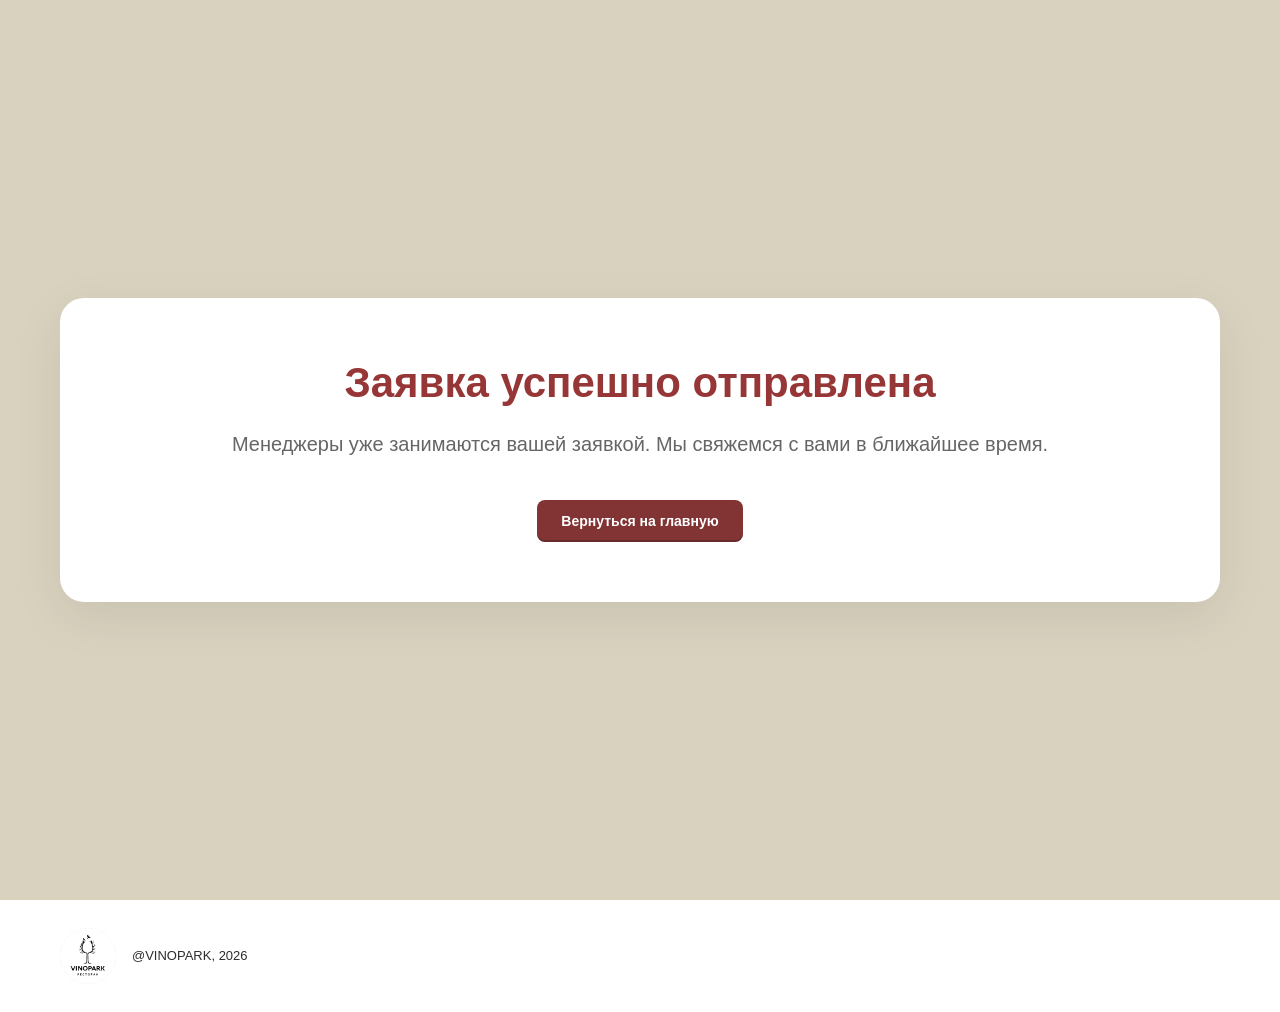
==== commit 46b29826: "update mail" ====
--- a/thanks.html
+++ b/thanks.html
@@ -4,7 +4,7 @@
     <meta charset="utf-8"/><title>«VINOPARK» - Франшиза винного ресторана</title>  
     <meta http-equiv="X-UA-Compatible" content="IE=edge"/>
     <meta name="viewport" content="width=device-width, initial-scale=1, minimum-scale=1.0"/>
-    <meta name="description" content="Начните зарабатывать от 1 млн тенге ежемесячно, продавая краски и покрытия «Diamond Paints»"/>
+    <meta name="description" content="Начните зарабатывать от 1 млн тенге ежемесячно, продавая краски и покрытия «VinoPark»"/>
     <meta name="keywords" content=""/>
     <link rel="apple-touch-icon" href=""/>
     <link rel="icon" href="favicon.ico" type="image/x-icon"/>
@@ -123,7 +123,7 @@
     </div>
     <div class="modal-content-inner modal-politika" id="modal-politika"> 
       <div class="modal-content">
-        <h3 class="modal-top__title">Политика конфиденциальности сайта <br> «Diamond Paints»</h3>
+        <h3 class="modal-top__title">Политика конфиденциальности сайта <br> «VinoPark»</h3>
         <div class="modal-politika-text fat">Настоящая Политика конфиденциальности (далее – Политика) устанавливает правила использования персональной информации, получаемой от пользователей сайта (далее – Пользователи) администратором сайта  .</div>
         <div class="modal-politika-text fat">Настоящая Политика конфиденциальности применяется ко всем Пользователям Сайта. Все термины и определения, встречающиеся в тексте Политики толкуются в соответствии с действующим законодательством РК.</div>
         <div class="modal-politika-text fat">Пользователи прямо соглашаются на обработку своих персональных данных, как это описано в настоящей Политике. Использование сайта означает выражение Пользователем безоговорочного согласия с Политикой и указанными условиями обработки информации. Пользователь не должен пользоваться сайтом, если Пользователь не согласен с условиями Политики. </div>
--- a/css/style.css
+++ b/css/style.css
@@ -1271,15 +1271,14 @@
 }
 
 .thanks-page {
-  min-height: calc(100vh - 180px);
+  min-height: 100vh;
   display: flex;
   align-items: center;
   justify-content: center;
-  padding: 80px 20px;
+  padding: 40px 20px;
 }
 
 .thanks-card {
-  max-width: 700px;
   width: 100%;
   background: #fff;
   border-radius: 24px;
@@ -1304,19 +1303,336 @@
 }
 
 .thanks-btn {
-  min-width: 260px;
+  min-width: 180px;
 }
 
 @media (max-width: 768px) {
-  .thanks-card {
-      padding: 35px 25px;
-  }
-
-  .thanks-title {
-      font-size: 28px;
-  }
-
-  .thanks-text {
-      font-size: 16px;
-  }
-}+
+  footer.footer.widjet {
+      padding: 24px 16px;
+  }
+
+  .footer-mobile {
+      display: flex;
+      align-items: flex-start;
+      justify-content: space-between;
+      gap: 20px;
+  }
+
+  .footer-logo {
+      flex-shrink: 0;
+  }
+
+  .footer-logo img {
+      width: 70px;
+      height: auto;
+  }
+
+  .footer-info {
+      display: flex;
+      flex-direction: column;
+      align-items: flex-end;
+      gap: 12px;
+      text-align: right;
+  }
+
+  .footer-policy {
+      font-size: 12px;
+      line-height: 1.4;
+  }
+
+  .footer-call {
+      width: auto;
+      min-width: 160px;
+      padding: 12px 20px;
+      font-size: 14px;
+  }
+}
+/* ============================================
+   MOBILE FOOTER FIX ≤650px
+   ============================================ */
+   @media (max-width: 650px) {
+
+    footer.footer.widjet {
+      padding: 16px 16px;
+    }
+  
+    /* Весь header-inner — колонка */
+    footer.footer.widjet .header-inner {
+      flex-direction: column;
+      align-items: stretch;
+      gap: 8px;
+    }
+  
+    /* Скрываем логотип и левую часть */
+    footer.footer.widjet .header-left {
+      display: none !important;
+    }
+  
+    /* Правая часть — тоже колонка */
+    footer.footer.widjet .header-right {
+      flex-direction: column;
+      align-items: stretch;
+      gap: 8px;
+      width: 100%;
+    }
+  
+    /* Скрываем телефон */
+    footer.footer.widjet .header-pnone {
+      display: none !important;
+    }
+  
+    /* Политика — первая, по центру */
+    footer.footer.widjet .politica {
+      display: block !important;
+      text-align: center;
+      font-size: 13px;
+      order: 1;
+    }
+  
+    /* Кнопка — вторая, на всю ширину */
+    footer.footer.widjet .header-call.btn {
+      display: flex !important;
+      order: 2;
+      width: 100% !important;
+      justify-content: center;
+      padding: 14px 20px;
+      font-size: 15px;
+      box-sizing: border-box;
+    }
+  }
+
+  /* ============================================
+   HEADER LOGO ALIGNMENT FIX
+   ============================================ */
+
+/* Хедер занимает ту же ширину что и герой, выровнен по левому краю */
+.header.widjet {
+  position: absolute;
+  top: 16px;
+  left: 50%;
+  transform: translateX(-50%);
+  width: 946px;
+  max-width: calc(100% - 40px);
+  padding: 0;
+  background: transparent;
+  z-index: 100;
+}
+
+/* Контейнер внутри хедера — без лишних отступов, на всю ширину */
+.header.widjet .container {
+  max-width: 100%;
+  width: 100%;
+  padding: 0 24px;
+  margin: 0;
+}
+
+/* Лого — прижато к левому краю */
+.header .header-left {
+  align-items: center;
+  gap: 12px;
+}
+
+.header .logo {
+  flex-shrink: 0;
+}
+
+/* Кнопка — прижата к правому краю */
+.header .header-right {
+  margin-left: auto;
+}
+
+/* ============================================
+   RESPONSIVE ≤992px
+   ============================================ */
+@media (max-width: 992px) {
+  .header.widjet {
+    width: calc(100% - 32px);
+    max-width: calc(100% - 32px);
+    top: 14px;
+  }
+
+  .header.widjet .container {
+    padding: 0 16px;
+  }
+}
+
+/* ============================================
+   RESPONSIVE ≤650px
+   ============================================ */
+@media (max-width: 650px) {
+  .header.widjet {
+    width: calc(100% - 20px);
+    max-width: calc(100% - 20px);
+    top: 10px;
+  }
+
+  .header.widjet .container {
+    padding: 0 12px;
+  }
+}
+/* ============================================
+   HEADER — шире героя, лого выступает влево
+   ============================================ */
+
+   .header.widjet {
+    position: absolute;
+    top: 16px;
+    left: 50%;
+    transform: translateX(-50%);
+    /* Шире героя (946px) на ~120px — лого выступает слева */
+    width: 1080px;
+    max-width: calc(100% - 20px);
+    padding: 0;
+    background: transparent;
+    z-index: 100;
+  }
+  
+  .header.widjet .container {
+    max-width: 100%;
+    width: 100%;
+    padding: 0 20px;
+    margin: 0;
+  }
+  
+  .header .header-right {
+    margin-left: auto;
+    flex-shrink: 0;
+  }
+  
+  /* ============================================
+     RESPONSIVE ≤992px
+     ============================================ */
+  @media (max-width: 992px) {
+    .header.widjet {
+      width: calc(100% - 16px);
+      top: 14px;
+    }
+  
+    .header.widjet .container {
+      padding: 0 16px;
+    }
+  }
+  
+  /* ============================================
+     RESPONSIVE ≤650px
+     ============================================ */
+  @media (max-width: 650px) {
+    .header.widjet {
+      width: calc(100% - 10px);
+      top: 10px;
+    }
+  
+    .header.widjet .container {
+      padding: 0 10px;
+    }
+  }
+  /* ============================================
+   HEADER INSIDE HERO FIX
+   ============================================ */
+
+/* Герой — увеличиваем высоту сверху чтобы хедер влез внутрь */
+.offer-hero {
+  min-height: 400px;
+}
+
+/* Хедер — строго той же ширины что герой, не шире */
+.header.widjet {
+  position: absolute;
+  top: 16px;
+  left: 50%;
+  transform: translateX(-50%);
+  width: 946px;
+  max-width: calc(100% - 40px);
+  padding: 0;
+  background: transparent;
+  z-index: 100;
+}
+
+.header.widjet .container {
+  max-width: 100%;
+  width: 100%;
+  padding: 0 24px;
+  margin: 0;
+}
+
+/* Контент героя — отступ сверху больше чтобы не перекрывался хедером */
+.offer-inner {
+  padding-top: 120px;
+}
+
+@media (max-width: 992px) {
+  .header.widjet {
+    width: calc(100% - 32px);
+    top: 14px;
+  }
+
+  .header.widjet .container {
+    padding: 0 16px;
+  }
+
+  .offer-inner {
+    padding-top: 100px;
+  }
+}
+
+@media (max-width: 650px) {
+  .header.widjet {
+    width: calc(100% - 20px);
+    top: 10px;
+  }
+
+  .header.widjet .container {
+    padding: 0 12px;
+  }
+
+  .offer-inner {
+    padding-top: 90px;
+  }
+}
+
+.offer-panel.offer-color-box {
+  align-items: center;
+}
+ 
+.offer-panel svg {
+  margin-top: 0;
+  flex-shrink: 0;
+  align-self: center;
+}
+ 
+/* ============================================
+   MOBILE FOOTER COPYRIGHT
+   ============================================ */
+
+/* Скрыт на десктопе */
+.footer-mobile-copy {
+  display: none;
+}
+
+@media (max-width: 650px) {
+  .footer-mobile-copy {
+    display: flex;
+    align-items: center;
+    gap: 8px;
+    margin-top: 10px;
+    padding-top: 10px;
+    border-top: 1px solid rgba(0,0,0,0.08);
+    justify-content: center;
+  }
+  .footer-mobile-logo {
+    width: 28px !important;
+    height: 28px !important;
+    max-width: 28px !important;
+    min-width: 28px !important;
+    border-radius: 50%;
+    object-fit: cover;
+    flex-shrink: 0;
+  }
+
+  .footer-mobile-copy span {
+    font-size: 12px;
+    color: var(--text-dark);
+    opacity: 0.6;
+  }
+}
